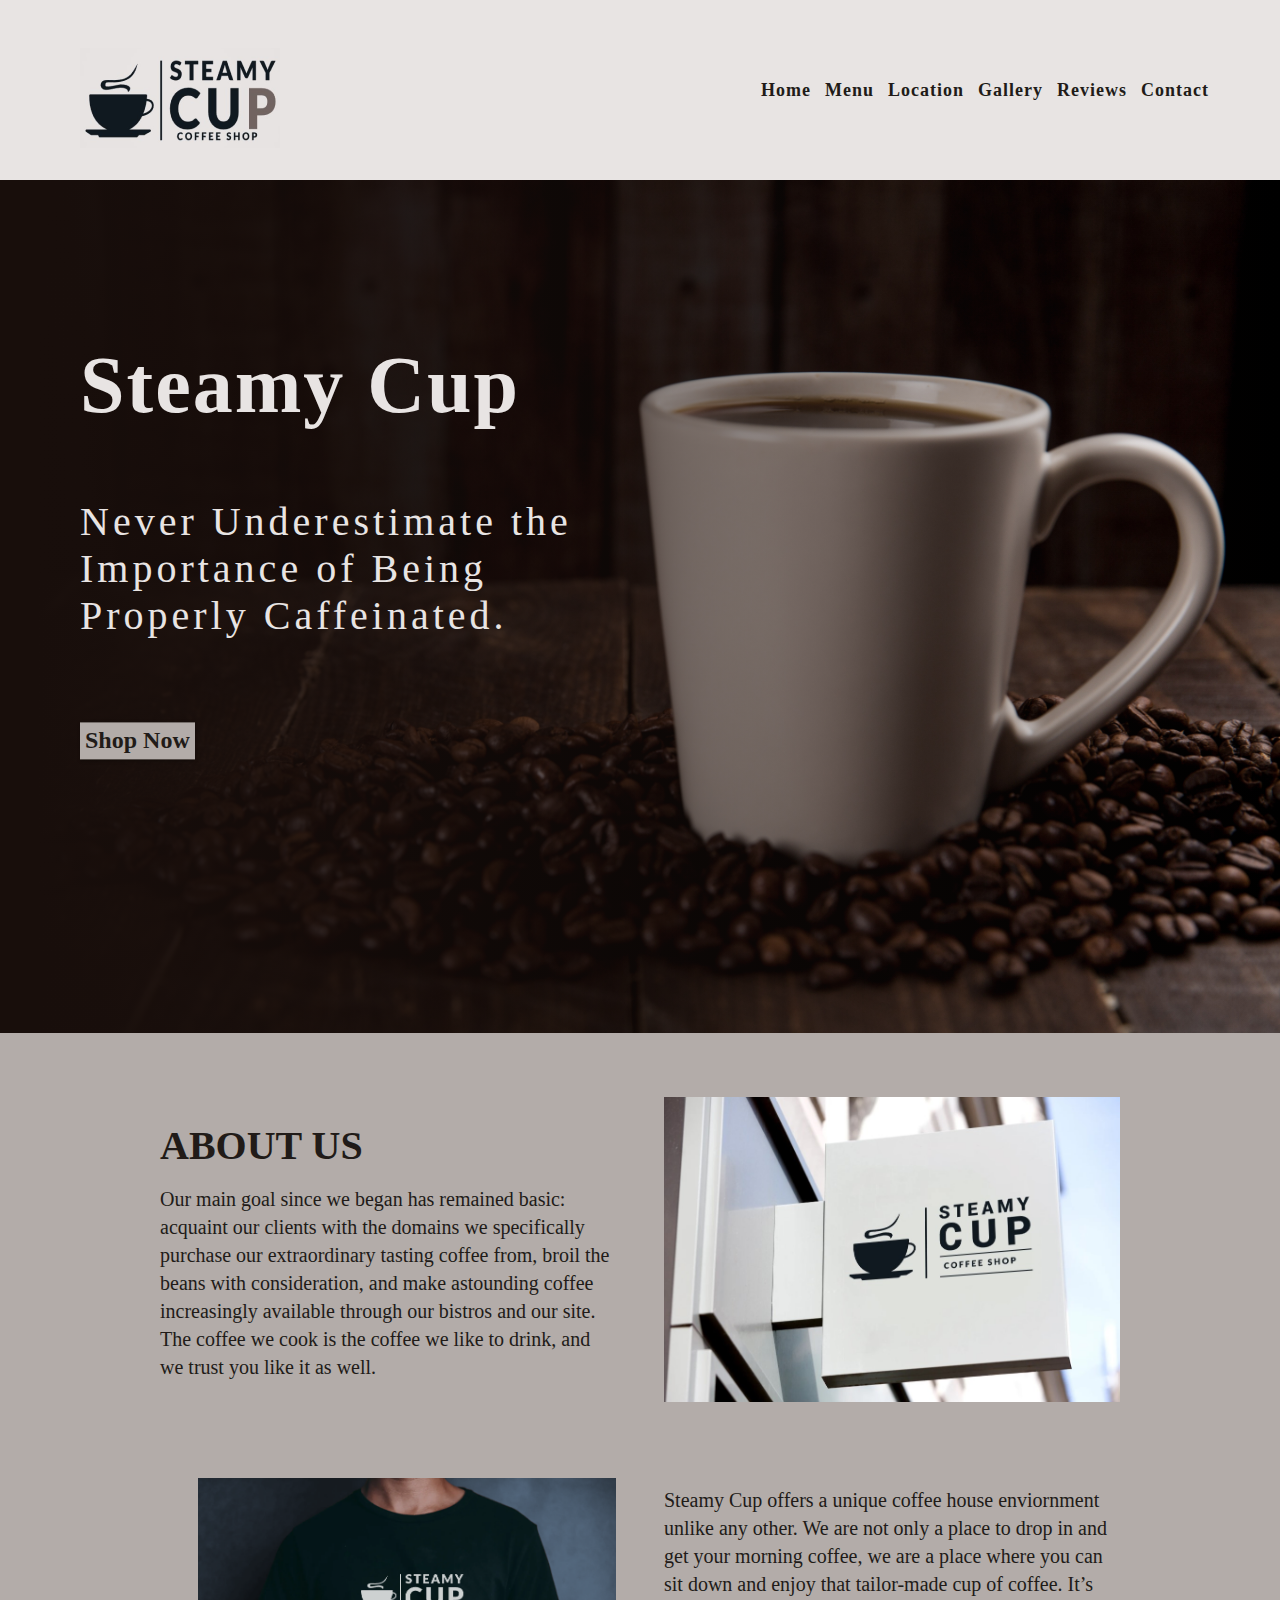
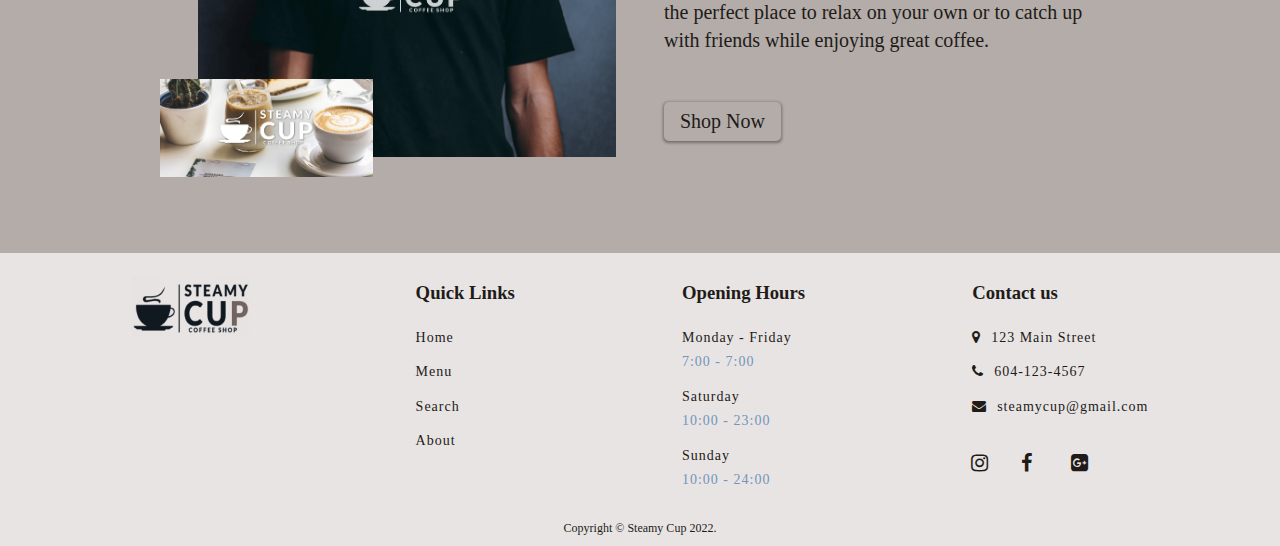
==== index.html @ ce277bb5 "worked on gallery page, added font.css and font folder in assets folder." ====
<!DOCTYPE html>
<html lang="en">

<head>
    <meta charset="UTF-8">
    <meta http-equiv="X-UA-Compatible" content="IE=edge">
    <meta name="viewport" content="width=device-width, initial-scale=1.0">
    <link rel="stylesheet" href="https://cdnjs.cloudflare.com/ajax/libs/font-awesome/4.7.0/css/font-awesome.min.css">
    <link rel="stylesheet" href="./styles/main.css">
    <title>Chantelle Mckenzie Comp 1850 Final Project</title>
</head>

<body>
    <header class="header">
        <div class="header-logo">

            <img class="header-logo__img" src="./assets/logo/logo22.png" alt="logo">
        </div>
        <nav class="header-nav">
            <ul class="header-nav__menu">
                <li class="header-nav__item">
                    <a href="./index.html" class="header-nav__link">Home</a>
                </li>
                <li class="header-nav__item">
                    <a href="./pages/menu-page.html" class="header-nav__link">Menu</a>
                </li>

                <li class="header-nav__item">
                    <a href="#" class="header-nav__link">Location</a>
                </li>
                <li class="header-nav__item">
                    <a href="./pages/gallery-page.html" class="header-nav__link">Gallery</a>
                </li>
                <li class="header-nav__item">
                    <a href="./pages/review-page.html" class="header-nav__link">Reviews</a>
                </li>
                <li class="header-nav__item">
                    <a href="./pages/contact-page.html" class="header-nav__link">Contact</a>
                </li>
            </ul>
            <div class="hamburger">
                <span class="bar"></span>
                <span class="bar"></span>
                <span class="bar"></span>
            </div>
        </nav>
    </header>

    <main>
        <section class="hero">
            <div class="hero-overlay">
                <h1>Steamy Cup</h1>
                <h2>Never Underestimate the Importance of Being Properly Caffeinated.</h2>
                <a href="./pages/menu-page.html" class="hero-overlay__btn">Shop
                    Now </a>
            </div>
            <img src="./assets/images/bg2.jpeg" alt="background-img" class="hero-image">
        </section>

        <section class="about">
            <!-- <h2 class="about-title">About Us</h2> -->
            <article class="container">
                <div class="container-wrapper">
                    <div class="container-content">
                    
                        <h2 class="container-content__title">About Us</h2>
                        <p class="container-content__text">Our main goal since we began has remained basic: acquaint our clients with the domains we
                            specifically purchase our extraordinary tasting coffee from, broil the beans with consideration, and
                            make astounding coffee increasingly available through our bistros and our site. The coffee we cook
                            is the coffee we like to drink, and we trust you like it as well.</p>
                            <!-- <a href="./pages/menu-page.html" class="container-content__btn">Shop
                                Now </a> -->
                    
                </div>
                    <div class="container-content">
                        <div class="container-content--wrapper">
                            <img src="./assets/images/background2.png.jpg" alt="stack1">
                        </div>
                    </div>
                </div>
            </article>

            <article class="container">
                <div class="container-wrapper">
                
                    <div class="container-content">
                        <div class="container-content--wrapper">
                            <div class="image-stack">
                                <div class="image-stack__item image-stack__item-top">
                                    <img src="./assets/images/backgroud-2.jpg" alt="stack1">
                            </div>
                            <div class="image-stack__item image-stack__item-bottom">
                                <img src="./assets/images/about-us.png" alt="stack2">
                            </div>
                            </div>
                        </div>
                    </div>
                    <div class="container-content">
<!--                     
               <a href="./pages/menu-page.html" class="container-content__btn">Shop
                                Now </a> -->
                        <p class="container-content__text container-content__text--bottom">Steamy Cup offers a unique coffee house enviornment unlike any other. We are not only a place to drop
                            in and get your morning coffee, we are a place where you can sit down and enjoy that tailor-made cup
                            of coffee. It’s the perfect place to relax on your own or to catch up with friends while enjoying
                            great coffee. </p>
                            <a href="./pages/menu-page.html" class="container-content__button">Shop
                                Now </a>
                </div>
              
                </div>
            </article>
<!-- 
            <article class="about-box">
                <div class="about-box--wrapper">
            
                    <div class="image-stack">
                        <div class="image-stack__item image-stack__item-top">
                            <img src="./assets/images/backgroud-2.jpg" alt="stack1">
                    </div>
                    <div class="image-stack__item image-stack__item-bottom">
                        <img src="./assets/images/about-us.png" alt="stack2">
                    </div>
                    </div>
           
                </div>
              
                <div class="about-box__content">
              
                    <p class="container-content__text">Steamy Cup offers a unique coffee house enviornment unlike any other. We are not only a place to drop
                        in and get your morning coffee, we are a place where you can sit down and enjoy that tailor-made cup
                        of coffee. It’s the perfect place to relax on your own or to catch up with friends while enjoying
                        great coffee. 
            
                    </p>
                   
                    <a href="./pages/menu-page.html" class="about-box__btn">Shop
                        Now </a>
                </div>
             
      
               
            </article> -->
    
<!-- <div class="image-stack">
    <div class="image-stack__item image-stack__item-top">
        <img src="./assets/images/background2.png.jpg" alt="stack1">
</div>
<div class="image-stack__item image-stack__item-bottom">
    <img src="./assets/images/bg.webp" alt="stack2">
</div>
</div> -->

            <!-- <div class="about-box">
                <h2 class="about-box__title">About Us</h2>
            </div>
            <div class="about-box">
                <p>Steamy Cup offers a unique coffee house enviornment unlike any other. We are not only a place to drop
                    in and get your morning coffee, we are a place where you can sit down and enjoy that tailor-made cup
                    of coffee. It’s the perfect place to relax on your own or to catch up with friends while enjoying
                    great coffee. We offer a delicious variety of coffee made by our professionally trained baristas. We
                    have everything from classic coffee to our house made specialty beverages.
                </p>
                <p>Our main goal since we began has remained basic: acquaint our clients with the domains we
                    specifically purchase our extraordinary tasting coffee from, broil the beans with consideration, and
                    make astounding coffee increasingly available through our bistros and our site. The coffee we cook
                    is the coffee we like to drink, and we trust you like it as well.</p>
            </div> -->
        </section>
    </main>

    <footer class="footer">
        <div class="inner-footer">

            <div class="footer-items">
                <img src="./assets/logo/logo22_sm.png" alt="small-logo" class="footer-items__logo">
            </div>

            <div class="footer-items footer-items__top">
                <h3>Quick Links</h3>
                <ul>

                    <li><a href="./index.html">Home</a></li>


                    <li><a href="./pages/menu-page.html">Menu</a></li>


                    <li> <a href="#">Search</a></li>


                    <li> <a href="#">About</a></li>

                </ul>
            </div>

            <div class="footer-items">
                <h3>Opening Hours</h3>
                <ul>
                    <li>
                        <p>Monday - Friday</p><span>7:00 - 7:00</span>
                    </li>
                    <li>
                        <p>Saturday</p><span>10:00 - 23:00</span>
                    </li>
                    <li>
                        <p>Sunday</p><span>10:00 - 24:00</span>
                    </li>
                </ul>
            </div>

            <div class="footer-items">
                <h3>Contact us</h3>
                <ul>
                    <li><i class="fa fa-map-marker" aria-hidden="true"></i>123 Main Street</li>
                    <li><i class="fa fa-phone" aria-hidden="true"></i>604-123-4567</li>
                    <li><i class="fa fa-envelope" aria-hidden="true"></i>steamycup@gmail.com</li>
                </ul>

                <div class="social-media">
                    <a href="#"><i class="fa fa-instagram"></i></a>
                    <a href="#"><i class="fa fa-facebook"></i></a>
                    <a href="#"><i class="fa fa-google-plus-square"></i></a>
                </div>
            </div>
        </div>

        <div class="footer-bottom">
            <p>
                Copyright &copy; Steamy Cup 2022.</p>
        </div>
    </footer>

    <script src="./scripts/main.js"></script>
</body>

</html>
---- styles/main.css ----
@import url("fonts.css");

:root {
  --font: "expressoDolce-webfont";
    --background-header: rgb(232,228,227);
    --background-menu: #b3aca9;
    --text-dark: #211b18;
    --text-brown: #604c40;
    --link-color: #b3aca9;
    --dark-brown: #5c4839;
    --med-brown: #987864;
    --light-brown: #a48875;
    --beige-color: #c1aea7;
    --grey-color: #9f9292;
    --dark-grey: #766c6c;
    --span-color: #7394bc;
    --overlay-color: rgb(24,14,11);

    --h1-font-mobile: 1rem;
    --h1-font-tablet: 2.5rem;
    --h1-font-desktop: 2.5rem;
    --h2-font-size: 1.5rem;
}    



* {
  box-sizing: border-box;
  padding: 0;
  margin: 0 auto; 
}

body {
  font-family: var(--font);
}

img {
  max-width: 100%;
  height: auto;
}

a {
  color:#211b18;
  text-decoration: none;
}

a:hover {
  color:#e6e2dd;
}

/* Header */
.header {
  background-color: var(--background-header);
  display: flex;
  flex-direction: column;
  align-items: center;
  padding: .3125rem;
  box-shadow: 0 1px 3px rgba(0, 0, 0, 0.1), 0 2px 2px rgba(0, 0, 0, 0.06),
  0 0 2px rgba(0, 0, 0, 0.07);
}

.header-logo {
  padding: 2rem 2rem 0 2rem;
  display: flex;
  align-items: center;
}

.header-logo__img {
  max-width: 100%;
  height: auto;
}

/* .header-bar__logo {
    display: flex;
    align-items: center;
    padding: 1rem 3rem 0;
} */

.header-nav {
  display: flex;
  justify-content: space-between;
  align-items: center;
  padding-bottom: 1rem;
  height: 8vh;
    /* padding: 1rem 1.5rem; */
}

.header-nav__menu {
  display: flex;
  justify-content: space-between;
  align-items: center;
  list-style: none;
}

.hamburger {
  display: none;
}

.bar {
  display: block;
  width: 25px;
  height: 3px;
  margin: 5px auto;
  -webkit-transition: all 0.3s ease-in-out;
  transition: all 0.3s ease-in-out;
  background-color: var(--text-dark);
}

.header-nav__item {
  margin: 1rem;
}

.header-nav__link{
  font-size: 1rem;
  font-weight: 600;
}

.header-nav__link:hover{
  color: var(--link-color);
}

 /* Header media queries */
 @media (max-width: 668px) {
    .header-nav__menu {
    position: fixed;
    left: -100%;
    top: 5rem;
    flex-direction: column;
    background-color: var(--background-menu);
    width: 100%;
    padding-top: 20px;
    padding-bottom: 20px;
    text-align: center;
    transition: 0.3s;
    }
    .header-nav__menu {
    flex-direction: column;
    z-index: 1;
    }
    .header-nav__menu.active {
    left: 0;
    top: 9rem;
    }
    .header-nav__item {
    margin: 1rem 0;
    }
    .header-nav__item:nth-child(1) {
    margin-top: 2rem;
    }
    .hamburger {
    display: block;
    cursor: pointer;
    z-index: 1;
    padding-top: 2rem;
    }
    .hamburger.active .bar:nth-child(2) {
    opacity: 0;
    }
    .hamburger.active .bar:nth-child(1) {
      -webkit-transform: translateY(8px) rotate(45deg);
      transform: translateY(8px) rotate(45deg);
    }
    .hamburger.active .bar:nth-child(3) {
      -webkit-transform: translateY(-8px) rotate(-45deg);
      transform: translateY(-8px) rotate(-45deg);
    }
}
 @media (min-width: 768px) {
    .header {
    padding: 1rem;
    }
    .header-logo {
    padding: 1rem 1rem 0;
    }
    .header-nav {
    padding: 1rem 0 1rem 0;
    height: auto;
    }
    .header-nav__item {
    padding: 0;
    }  
    .header-nav__menu {
    flex-direction: row;
    }
    .header-nav__link:hover {
    border-bottom: 2px solid var(--link-color);
    }
}

@media (min-width: 1024px) {
    .header {
    flex-direction: row;
    padding: 2rem 5%;
    }  
    .header-logo {
    margin-left: 0;
    }
    .header-nav {
    margin-right: 0;
    }
    .header-nav__item {
    margin: 0;
    padding: .4375rem;
    }
    .header-nav__link{
    font-size: 1.125rem;
    }
}

@media (min-width: 1440px) {
    .header {
    padding: 1rem 3%;
    }
    .header-logo {
    margin-left: 1rem;
    }
    .header-nav {
    margin-right: 1rem;
    }
    .header-nav__item {
    margin: 7px;
    /* font-size: 1.125rem; */
    }
    .header-nav__link{
      font-size: 1.17rem;
    }
}
/* hero section index.html */
.hero {
    position: relative;   
}

.hero::before {
  content: "";
  position: absolute;
  inset: 0;
  background: linear-gradient(to right, var(--overlay-color) 3%, transparent) left center/100% no-repeat;
}

.hero-overlay {
  position: absolute;
  z-index: 0;
  width: 100%;
}

.hero-overlay h1 {
  font-size: var(--h1-font-mobile);
  transform: translateY(10vw);
  color: var(--background-header);
  letter-spacing: .125rem;
  font-weight: 700;
  width: 50%;
  margin-left: 1rem;
}

.hero-overlay h2 {
  font-size: .75rem;
  text-align: left;
  transform: translateY(14vw);
  color: var(--background-header);
  letter-spacing: .25rem;
  font-weight: 500;
  width: 50%;
  margin-left: 1rem;
}

.hero-overlay__btn {
  display: inline-block;
  transform: translateY(15vw);
  margin-left: .75rem;
  font-size: .75rem;
  font-weight: 700;
  padding: 0.3125rem 0.625rem;
  color: var(--text-dark);
  background-color: var(--background-menu);
  /* border-radius: .3125rem; */
  box-shadow: 0px 1px 3px 0.15px rgba(0, 0, 0, 0.35);
  margin: .5rem 0 0 .9375rem;
}
.hero-overlay__btn:hover {
	cursor: pointer;
	background-color: var(--background-header);
  color: var(--text-dark);
  font-weight: bolder;
	transition: background-color 1s ease-in-out 0s;
	transition: color 400ms ease-in-out 0s;
}
.hero-image { 
  display: block;
  overflow: visible;
  z-index: -1;
  margin-left: auto;
  margin-right: auto;
  width: 100%;
}
/* hero media-queries */
@media (min-width: 768px) {
  .hero-overlay h1 {
  font-size: var(--h1-font-tablet);
  padding: 1rem 0 0 2rem;
  }
  .hero-overlay h2 {
  font-size: var(--h2-font-size);
  padding: 1rem 0 0 2rem;
  /* width: 60%; */
  }
  .hero-overlay__btn {
  transform: translateY(19vw);
  font-size: 1rem;
  margin-left: 3rem;
  }
}
@media (min-width: 1024px) {
  .hero-overlay h1 {
  font-size: 3rem;
  padding-left: 3.1875rem;
  }
  .hero-overlay h2 {
  font-size: var(--h2-font-size);
  padding-left: 3.1875rem;
  /* width: 60%; */
  }
  .hero-overlay__btn {
  font-size: 1.25rem;
  padding: .25rem;
  margin: 2rem 0 0 4rem;

  }
}
@media (min-width: 1280px) {
  .hero-overlay {
  padding-top: 2rem;
  }
  .hero-overlay h1 {
  font-size: 5rem;
  padding: 0 0 0 4rem;
  }
  .hero-overlay h2 {
  font-size: 2.5rem;
  padding: 1rem 0 4rem 4rem;
  width: 45%;
  }
  .hero-overlay__btn {
    transform: translateY(13vw);
  font-size: 1.5rem;
  padding: .3125rem;
  margin-left: 5rem;
  }
}
/* about section (index.html page) */
.image-stack {
  display: grid;
  grid-template-columns: repeat(12, 1fr);
  position: relative;
}
.image-stack__item-top {
  grid-column: 1/ span 8;
  grid-row: 1;
  padding-top: 20%;
  z-index: 1;
}

.image-stack__item-bottom {
  grid-column: 4/-1;
  grid-row: 1;
 
}

.image-stack::after {
  content: "";
  display: table;
  clear: both;
}

.image-stack__item-top {
  /* float: left; */
  width: 66%;
  margin-right: 25%;
  padding-top: 62%;
  position: relative;
  z-index: 1;
}
.about {
  background-color: var(--background-menu);
  padding: 1rem;
}

.about-title {
  text-align: center;
}
.about-box {
  display: flex;
  align-items: center;
  flex-wrap: wrap;
  padding: 1rem;
}

.about-box--wrapper {
  /* flex: 1 1 45rem; */
  width: 100%;
}

.about-box__content {
  /* flex: 1 1 45rem; */
  /* padding: 1rem 0; */
  width: 100%;
}

.about-box__content p {
  font-size: .875rem;
  color: var(--text-color);
  padding: 1rem 0;
  line-height: 1.8;
  text-align: justify;
}

.about-box__btn:hover {
	cursor: pointer;
	background-color: var(--background-header);
  color: var(--text-dark);
  font-weight: bolder;
	transition: background-color 1s ease-in-out 0s;
	transition: color 400ms ease-in-out 0s;
}

@media (min-width: 768px) {
  .about {
  padding: 2rem 5%;
  }
  .about-box {
    flex-direction: column;
    padding: 1rem 0;
  /* flex-wrap: nowrap; */

  /* align-items: flex-start; */
  }
  .about-box--wrapper {
  /* flex: 1 1 50%; */
  margin: 1rem 0;
  /* padding-top: 2.5rem; */
  }

  .about-box__content p {
  font-size: 1rem;
  text-align: justify;
  padding: 1rem;
  }
  .about-box__btn {
  /* margin-top: 2rem; */
  padding: .5rem 1rem;
  font-size: 1rem;
  margin-left: .75rem;
  }
  /* .image-stack {
  bottom: 1.5rem;
  } */

  .image-stack {
    grid-template-columns: repeat(9, 1fr);
  }
  .image-stack__item-top {
    /* width: 66%;
    margin-right: 25%;
    padding-top: 54%; */

    width: 70%;
    margin-right: 35%;
    padding-top: 55%;
  }

  .image-stack__item-bottom {
    grid-column: 2/-1;
    grid-row: 1;
  }
}
@media(min-width: 1280px) {
  .about {
  padding: 2rem 10%;
  }
  .about-box {
    flex-direction: row;
  flex-wrap: nowrap;
  padding: 2rem 0;
  /* align-items: flex-start; */
  }
  .about-box--wrapper {
  flex: 1 1 50rem;
  padding-top: 2.5rem;
  margin-right: 2rem;
  }
  .about-box__content {
  flex: 1 1 50rem;
  padding-left: 1rem;
  }
  .about-box__content p {
  font-size: 1.25rem;
  }
  .about-box__btn {
  margin-top: 2rem;
  padding: .5rem 1rem;
  font-size: 1.25rem;
  }
  .image-stack {
    grid-template-columns: repeat(12, 1fr);
  }
  .image-stack__item-top {
    width: 70%;
    margin-right: 32%;
    padding-top: 66%;
  }
}

/* @media (min-width: 1440px) {
  .about {
  padding: 2rem 15%;
  }
  .about-box {
  flex-wrap: nowrap;
  align-items: flex-start;
  }
  .about-box--wrapper {
    padding-top: 2.5rem;
    width: 80%;
    display: flex;
    flex-direction: column;
  }
  .image-stack {
    bottom: 0;
  }
  .image-stack__item-top {
    margin-right: -48%;
    padding-top: 76%;
  }
  .about-box__content {
    margin-top: 1rem;
  }
  .about-box__content p {
  font-size: 1.5rem;
  line-height: 1.4;
  }
  .about-box__btn {
  margin-top: 2rem;
  padding: .5rem 1rem;
  font-size: 1.5rem;
  }
  .image-stack__item-bottom {
    grid-column: 1/-3;
  }
} */

.container {
  width: 100%;
  padding: 1rem;
}

.container-content {
    width: 100%;
  padding: 1rem;
 


}

.container-content__title {
  text-align: left;
  width: 100%;
  font-size: 1.5625rem;
  color: var(--text-dark);
  font-weight: bold;
  text-transform: uppercase;
}

.container-content__text {
  font-size: .875rem;
  font-weight: 400;
  line-height: 1.5;
  width: 100%;
  color: var(--text-dark);
  margin: 0px;
  padding-top: 10px;
}

.container-content__button {
  display: inline-block;
  cursor: pointer;
  font-size: .875rem;
  padding: .5rem 1rem;
  color: var(--text-dark);
  background-color: var(--background-menu);
  border-radius: .3125rem;
  box-shadow: 0px 1px 3px 0.15px rgba(0, 0, 0, 0.35);
  margin: 1rem 0;
}

/* .container-content__btn {
  width: 100%;
    float: left;
    font-size: 14px;
    background-color: #252525;
    color: #ffffff;
    text-align: center;
    padding: 8px;
    margin: 1rem 0 2rem 0;
    box-shadow: 0px 45px 70px rgb(0 0 0 / 24%);
} */

@media (min-width: 768px) {
  .container-wrapper {
    display: grid;
    grid-template-columns: repeat(2, 1fr);
    align-items: center;
    grid-gap: 1rem;
  }
  .container-content__title {
    font-size: 1.5rem;
  }
  .container-content__text {
    font-size: 1rem;
    padding: 0;
    margin-top: 1rem;
  }
  .container-content__button {
    font-size: 1rem;
  }
}

@media (min-width: 1280px) {
  .container-content__title {
    font-size: 2.5rem;
  }
  .container-content__text {
    font-size: 1.25rem;
    line-height: 1.4;
  }
  .container-content__button {
    font-size: 1.25rem;
    margin: 3rem 0;
  }

}

/* contact-form contact-page.html */
.contact {
  margin: 0 auto;
  background-color: var(--background-menu);
}

.contact-title {
  padding: 1rem 0 0;
  font-size: 1rem;
  text-align: center;
}

.contact-box {
  width: 100%;
  padding: 1rem;
  display: flex;
  flex-direction: column;
  align-items: center;
  /* margin: 1rem 0; */
}

.contact-form {
  /* background: #F9F9F9; */
  padding: 0 1rem;
  /* box-shadow: 0 0 20px 0 rgba(0, 0, 0, 0.2), 0 5px 5px 0 rgba(0, 0, 0, 0.24); */
}

.contact-form__social {
  display: flex;
  flex-direction: row;
  justify-content: space-between;
  align-items: center;
  padding: 1rem;
}

.contact-social__link {
  color: var(--text-dark);
  font-size: 1.5rem;
  padding: 1rem;
}

.contact-form__label {
  height: 100px;
  max-width: 100%;
  resize: none;
}

.contact-form__input {
  width: 100%;
  border: 1px solid #ccc;
  background: var(--bg-light);
  margin: 0 0 5px;
  padding: 10px;
  font-size: .875rem;
}

.contact-form__input:focus {
  outline: 0;
  border: 1px solid #aaa;
}

.contact-form__input:hover {
  -webkit-transition: border-color 0.3s ease-in-out;
  -moz-transition: border-color 0.3s ease-in-out;
  transition: border-color 0.3s ease-in-out;
  border: 1px solid #aaa;
}

.contact-form__button {
  cursor: pointer;
  width: 100%;
  border: none;
  background: var(--background-menu);
  color: var(--text-dark);
  text-transform: uppercase;
  margin: 0 0 5px;
  padding: 10px;
  font-size: 15px;
}

.contact-form__button:hover {
  background: var(--link-color);
  color: var(--bg-light);
  -webkit-transition: background 0.3s ease-in-out;
  -moz-transition: background 0.3s ease-in-out;
  transition: background-color 0.3s ease-in-out;
}

.contact-form__button:active {
  box-shadow: inset 0 1px 3px rgba(0, 0, 0, 0.5);
}

.contact-wrapper {
  padding: 1rem;
  /* box-shadow: 0 0 20px 0 rgba(0, 0, 0, 0.2), 0 5px 5px 0 rgba(0, 0, 0, 0.24); */
  margin-bottom: 1rem;
}


/* contact-page media queries */
@media (min-width: 768px) {
  .contact-title {
    font-size: 1.5rem;
    padding: 3rem 0 0;
    }
  .contact-box {
    display: flex;
    flex-direction: column;
    padding: 1rem 10%;
    }
    .contact-form {
    padding: 0 10%;
    }
    .contact-form__social {
    width: 60%;
    }
    .contact-form__input {
    font-size: .9375rem;
    }
    .contact-form__button{
    margin-top: 1.75rem;
    }
    .contact-wrapper {
    margin: 1rem 0;
    padding: 1rem 10%;
    }
}

@media (min-width: 1280px) {
  /* .contact-box {
  flex-direction: row;
  } */
  .contact-form {
    max-width: 70%;
  }
  .contact-wrapper {
    max-width: 50%;
  /* display: flex;
  margin-bottom: 0;
  margin-right: 1rem; */
  }
}

/* review-page.html */
.review {
  background-color: var(--background-menu);
}

.review-title {
  font-size: 1rem;
  text-align: center;
  padding: 1rem 0 0;
}

.review-container {
  display: flex;
  width:100%;
}

.review-container--wrapper {
  box-shadow: 2px 2px 30px rgba(0,0,0,0.1);
  background-color: var(--background-header);
  padding: 20px;
  margin: 1rem;
  cursor: pointer;
  width: 100%;
}

.review-container__top {
  margin: 0;
  margin-bottom: 0.625rem;
}

.review-container__text {
  margin: 0;
  margin-bottom: .625rem;
  font-size: .9375rem;
}

.review-container__name {
  margin: 0;
  font-size: .9375rem;
}

/* review-page media queries */
@media (min-width: 768px) {
  .review {
    padding: 2rem;
  }
  .review-title {
    font-size: 1.5rem;
    padding: 1rem 0;
  }
  .review-container {
  justify-content: center;
  }
  .review-container--wrapper {
    padding: 1rem;
    width: 75%;
  }
  .review-container__text {
    font-size: 1rem;
  }
}
@media (min-width: 1280px) { 
  .review {
    width: 100%;
  }
  .review-container {
    justify-content: center;
  }
  .review-container--wrapper {
    width: 55%;
    padding: 2rem;
    display: flex;
    flex-direction: column;
  }
  .review-container__text {
    font-size: 1.125rem;
  }
  .review-container__name {
    font-size: 1.125rem;
  }

}

@media (min-width: 1440px) {
}
/* menu-page */
.menu{
  margin: 0 auto;
  background-color: var(--background-menu);
}

.menu-title {
  font-size: 1rem;
  font-weight: 600;
  text-align: center;
  color: var(--text-dark);
  padding-top: 2rem;
}

.menu-cards {
  display: flex;
  flex-wrap: wrap;
  list-style: none;
  margin: 0;
  padding: 0;
}

.menu-cards__item {
  display: flex;
  padding: 1rem;
}

.menu-card--wrapper {
  background-color: var(--background-header);
  border-radius: 0.25rem;
  box-shadow: 0 20px 40px -14px #000(0, 0, 0, 0.25);
  display: flex;
  flex-direction: column;
  overflow: hidden;
}

.menu-card__content {
  padding: 1rem;
}

.menu-card__title {
  color: #000;
  font-size: 1.1rem;
  font-weight: 700;
  letter-spacing: 1px;
  text-transform: capitalize;
  margin: 0px;
}

.menu-card__text {
  color: #000;
  font-size: 0.875rem;
  line-height: 1.5;
  margin-bottom: 1.25rem;    
  font-weight: 400;
}

.menu-card__btn {
  color: var(--text-color);
  padding: 0.8rem;
  font-size: 14px;
  text-transform: uppercase;
  border-radius: 4px;
  font-weight: 400;
  display: block;
  width: 100%;
  cursor: pointer;
  border: 1px solid #000;
  background: transparent;
}

.menu-card__btn:hover {
  background-color: var(--link-color);
  color: white;
}

@media (min-width: 768px) {
  .menu-title {
  font-size: 1.5rem;
  padding-top: 3rem;
  }
  .menu-cards__item {
  width: 50%;
  padding-top: 2rem;
  }
  .menu-card__title {
  font-size: 1.25rem;
  }
  .menu-card__text {
  font-size: 1rem;
  }
}

@media (min-width: 1280px) {
  .menu-title {
  font-size: 2rem;
  }
  .menu-cards {
  padding: 2rem 8%;
  }
  .menu-cards__item {
  width: 33.3333%;
  }
  .menu-card__title {
  font-size: 1.5rem;
  }
}

/* gallery-page */
.gallery {
  margin: 0 auto;
  background-color: var(--background-menu);
}

.gallery-title--wrapper {
  display: flex;
  flex-direction: column;
  align-items: center;
}

.gallery-title {
  font-size: 1rem;
  font-weight: 600;
  margin-top: 2rem;
}

.gallery-wrapper {
  display: flex;
  flex-direction: column;
  align-items: center;
  padding: 1rem;
}

.gallery-img--wrapper {
  padding-top: 1rem;
}

/* gallery-page media queries */
@media (min-width: 768px) {
  .gallery-title {
    font-size: 1.5rem;
    margin-top: 3rem;
  }
  .gallery-wrapper {
    display: grid;
    grid-template-columns: repeat(2, 1fr);
    grid-gap: 1rem;
    padding: 2rem;
  }
  .gallery-img--wrapper {
    padding: 0;
  }
}

@media (min-width: 1280px) {
  .gallery-title {
    margin: 0;
    padding-top: 3rem;
    font-size: 2rem;
  }
  .gallery-wrapper {
    grid-template-columns: repeat(4, 1fr);
    /* grid-gap: 4rem; */
    padding: 3rem 6rem;
  }

}

/* footer */
.footer {
	width: 100%;
	background: var(--background-header);
	display: flex;
  flex-direction: column;
}

.inner-footer {
	width: 95%;
	margin: auto;
	padding: 1rem 1rem 0;
}

.footer-items {
	padding: .5rem 1rem;
	color: var(--text-color);
  line-height: 1.75;
}

.footer-items h3 {
	color: var(--text-dark);
}

.footer-items span {
  color: var(--span-color);
}

ul {
	list-style: none;
	color: var(--text-dark);
	font-size: .875rem;
	letter-spacing: 1px;	
}

ul a {
	text-decoration: none;
	outline: none;
	color: var(--text-dark);
	transition: 0.3s;
}

ul a:hover {
	color: var(--link-color);
}

ul li {
  margin-block-end: .625rem;
}

li i {
	margin-right: .625rem;
}

.social-media {
	width: 100%;
	color: var(--text-dark);
	font-size: 20px;
  margin-left: -0.9375rem;
}

.social-media a {
	text-decoration: none;
}

.social-media i {
	height: 25px;
	width: 25px;
	margin: 20px 10px;
	padding: 4px;
	color: var(--text-dark);
	transition: 0.5s;
}

.social-media i:hover {
	transform: scale(1.5);
}

.footer-bottom {
  display: flex;
  flex-direction: column;
	padding: 0 .625rem;
	color: var(--text-dark);
	font-size: 12px;
}

.footer-bottom p {
  padding: .625rem;
}

/* footer media queries */
@media (min-width: 768px) {
    .footer {
    flex-direction: row;
    flex-wrap: wrap;
    }
    .inner-footer {
    display: flex;
    }
    .footer-items h3 {
    margin-block-end: 1rem;
    }
}
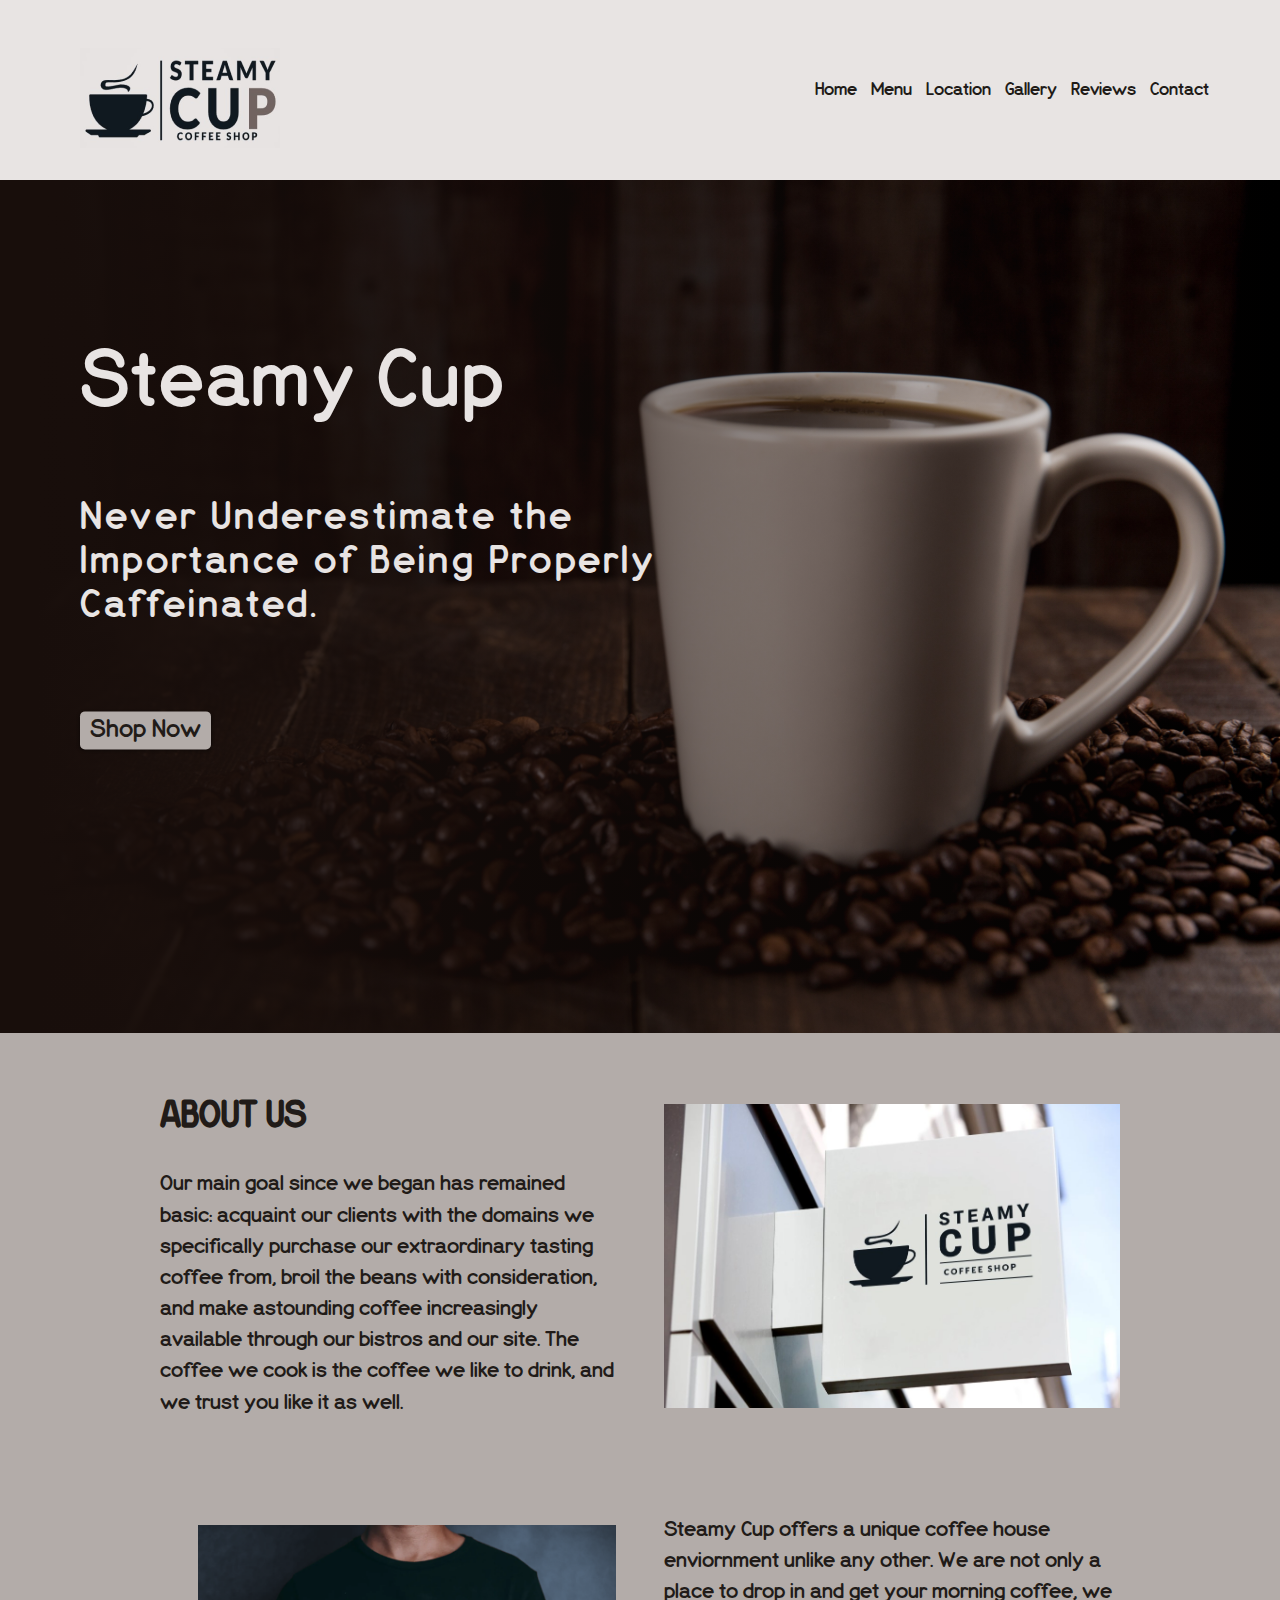
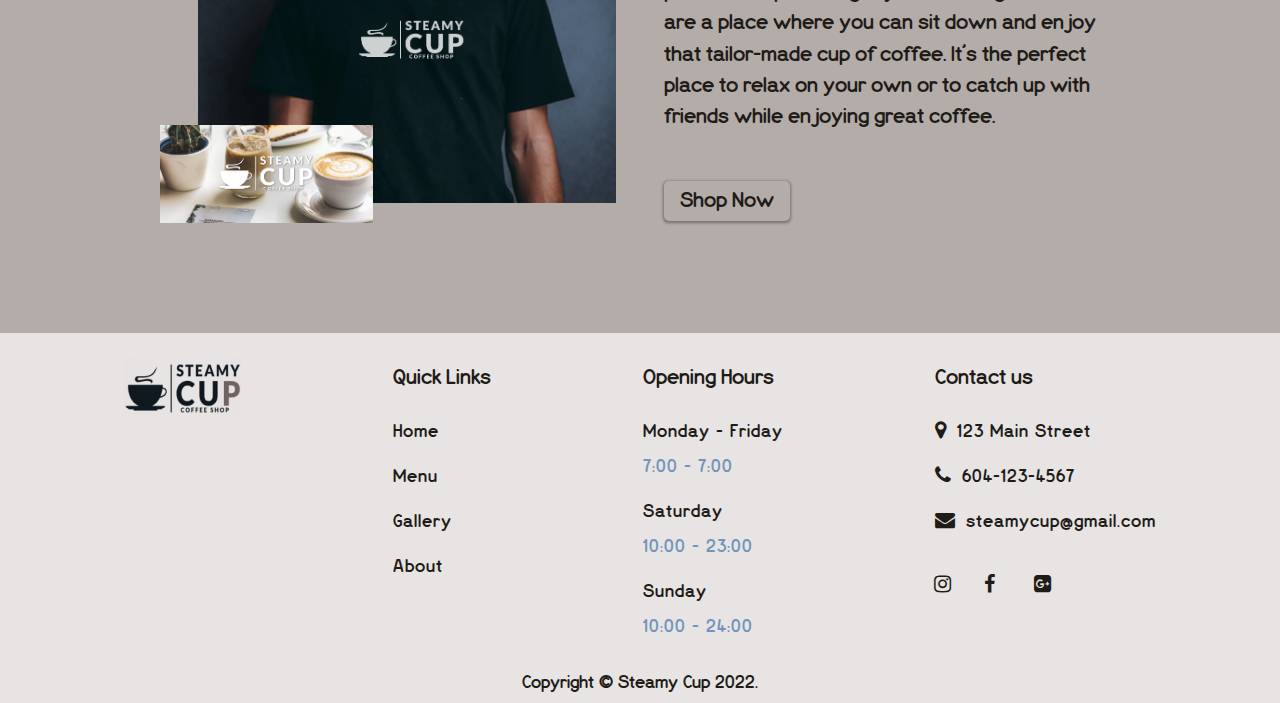
==== commit 873a6ce8: "updated font-face, updated index.html fonts across all breakpoints, footer across all breakpoints on" ====
--- a/index.html
+++ b/index.html
@@ -58,113 +58,51 @@
         </section>
 
         <section class="about">
-            <!-- <h2 class="about-title">About Us</h2> -->
-            <article class="container">
-                <div class="container-wrapper">
-                    <div class="container-content">
-                    
-                        <h2 class="container-content__title">About Us</h2>
-                        <p class="container-content__text">Our main goal since we began has remained basic: acquaint our clients with the domains we
-                            specifically purchase our extraordinary tasting coffee from, broil the beans with consideration, and
-                            make astounding coffee increasingly available through our bistros and our site. The coffee we cook
+            <article class="about-container">
+                <div class="about-container--wrapper">
+                    <div class="about-container__content">
+
+                        <h2 class="about-container__title">About Us</h2>
+                        <p class="about-container__text">Our main goal since we began has remained basic: acquaint our
+                            clients with the domains we
+                            specifically purchase our extraordinary tasting coffee from, broil the beans with
+                            consideration, and
+                            make astounding coffee increasingly available through our bistros and our site. The coffee
+                            we cook
                             is the coffee we like to drink, and we trust you like it as well.</p>
-                            <!-- <a href="./pages/menu-page.html" class="container-content__btn">Shop
-                                Now </a> -->
-                    
-                </div>
-                    <div class="container-content">
-                        <div class="container-content--wrapper">
-                            <img src="./assets/images/background2.png.jpg" alt="stack1">
-                        </div>
+                    </div>
+                    <div class="about-container__content">
+                        <img src="./assets/images/background2.png.jpg" alt="steamy-cup-logo">
                     </div>
                 </div>
             </article>
 
-            <article class="container">
-                <div class="container-wrapper">
-                
-                    <div class="container-content">
-                        <div class="container-content--wrapper">
-                            <div class="image-stack">
-                                <div class="image-stack__item image-stack__item-top">
-                                    <img src="./assets/images/backgroud-2.jpg" alt="stack1">
+            <article class="about-container">
+                <div class="about-container--wrapper">
+
+                    <div class="about-container__content">
+                        <div class="about-container__image--wrapper">
+                            <div class="about-container__item about-container__item--top">
+                                <img src="./assets/images/backgroud-2.jpg" alt="steamy-cup-logo">
                             </div>
-                            <div class="image-stack__item image-stack__item-bottom">
-                                <img src="./assets/images/about-us.png" alt="stack2">
-                            </div>
+                            <div class="about-container__item about-container__item--bottom">
+                                <img src="./assets/images/about-us.png" alt="steamy-cup-tshirt-logo">
                             </div>
                         </div>
                     </div>
-                    <div class="container-content">
-<!--                     
-               <a href="./pages/menu-page.html" class="container-content__btn">Shop
-                                Now </a> -->
-                        <p class="container-content__text container-content__text--bottom">Steamy Cup offers a unique coffee house enviornment unlike any other. We are not only a place to drop
-                            in and get your morning coffee, we are a place where you can sit down and enjoy that tailor-made cup
-                            of coffee. It’s the perfect place to relax on your own or to catch up with friends while enjoying
+                    <div class="about-container__content">
+                        <p class="about-container__text">Steamy Cup offers a unique coffee house enviornment unlike any
+                            other. We are not only a place to drop
+                            in and get your morning coffee, we are a place where you can sit down and enjoy that
+                            tailor-made cup
+                            of coffee. It’s the perfect place to relax on your own or to catch up with friends while
+                            enjoying
                             great coffee. </p>
-                            <a href="./pages/menu-page.html" class="container-content__button">Shop
-                                Now </a>
-                </div>
-              
+                        <a href="./pages/menu-page.html" class="about-container__button">Shop
+                            Now </a>
+                    </div>
                 </div>
             </article>
-<!-- 
-            <article class="about-box">
-                <div class="about-box--wrapper">
-            
-                    <div class="image-stack">
-                        <div class="image-stack__item image-stack__item-top">
-                            <img src="./assets/images/backgroud-2.jpg" alt="stack1">
-                    </div>
-                    <div class="image-stack__item image-stack__item-bottom">
-                        <img src="./assets/images/about-us.png" alt="stack2">
-                    </div>
-                    </div>
-           
-                </div>
-              
-                <div class="about-box__content">
-              
-                    <p class="container-content__text">Steamy Cup offers a unique coffee house enviornment unlike any other. We are not only a place to drop
-                        in and get your morning coffee, we are a place where you can sit down and enjoy that tailor-made cup
-                        of coffee. It’s the perfect place to relax on your own or to catch up with friends while enjoying
-                        great coffee. 
-            
-                    </p>
-                   
-                    <a href="./pages/menu-page.html" class="about-box__btn">Shop
-                        Now </a>
-                </div>
-             
-      
-               
-            </article> -->
-    
-<!-- <div class="image-stack">
-    <div class="image-stack__item image-stack__item-top">
-        <img src="./assets/images/background2.png.jpg" alt="stack1">
-</div>
-<div class="image-stack__item image-stack__item-bottom">
-    <img src="./assets/images/bg.webp" alt="stack2">
-</div>
-</div> -->
-
-            <!-- <div class="about-box">
-                <h2 class="about-box__title">About Us</h2>
-            </div>
-            <div class="about-box">
-                <p>Steamy Cup offers a unique coffee house enviornment unlike any other. We are not only a place to drop
-                    in and get your morning coffee, we are a place where you can sit down and enjoy that tailor-made cup
-                    of coffee. It’s the perfect place to relax on your own or to catch up with friends while enjoying
-                    great coffee. We offer a delicious variety of coffee made by our professionally trained baristas. We
-                    have everything from classic coffee to our house made specialty beverages.
-                </p>
-                <p>Our main goal since we began has remained basic: acquaint our clients with the domains we
-                    specifically purchase our extraordinary tasting coffee from, broil the beans with consideration, and
-                    make astounding coffee increasingly available through our bistros and our site. The coffee we cook
-                    is the coffee we like to drink, and we trust you like it as well.</p>
-            </div> -->
         </section>
     </main>
 
@@ -176,44 +114,44 @@
             </div>
 
             <div class="footer-items footer-items__top">
-                <h3>Quick Links</h3>
-                <ul>
+                <h3 class="footer-items__title">Quick Links</h3>
+                <ul class="footer-items__content">
 
-                    <li><a href="./index.html">Home</a></li>
+                    <li class="footer-items__list"><a href="./index.html">Home</a></li>
 
 
-                    <li><a href="./pages/menu-page.html">Menu</a></li>
+                    <li class="footer-items__list"><a href="./pages/menu-page.html">Menu</a></li>
 
 
-                    <li> <a href="#">Search</a></li>
+                    <li class="footer-items__list" > <a href="./pages/gallery-page.html">Gallery</a></li>
 
 
-                    <li> <a href="#">About</a></li>
+                    <li class="footer-items__list"> <a href="./index.html">About</a></li>
 
                 </ul>
             </div>
 
             <div class="footer-items">
-                <h3>Opening Hours</h3>
-                <ul>
-                    <li>
-                        <p>Monday - Friday</p><span>7:00 - 7:00</span>
+                <h3 class="footer-items__title">Opening Hours</h3>
+                <ul class="footer-items__content">
+                    <li class="footer-items__list">
+                        <p class="footer-items__text">Monday - Friday</p><span>7:00 - 7:00</span>
                     </li>
-                    <li>
-                        <p>Saturday</p><span>10:00 - 23:00</span>
+                    <li class="footer-items__list">
+                        <p class="footer-items__text">Saturday</p><span>10:00 - 23:00</span>
                     </li>
-                    <li>
-                        <p>Sunday</p><span>10:00 - 24:00</span>
+                    <li class="footer-items__list">
+                        <p class="footer-items__text">Sunday</p><span>10:00 - 24:00</span>
                     </li>
                 </ul>
             </div>
 
             <div class="footer-items">
-                <h3>Contact us</h3>
-                <ul>
-                    <li><i class="fa fa-map-marker" aria-hidden="true"></i>123 Main Street</li>
-                    <li><i class="fa fa-phone" aria-hidden="true"></i>604-123-4567</li>
-                    <li><i class="fa fa-envelope" aria-hidden="true"></i>steamycup@gmail.com</li>
+                <h3 class="footer-items__title">Contact us</h3>
+                <ul class="footer-items__content">
+                    <li class="footer-items__list"><i class="fa fa-map-marker" aria-hidden="true"></i>123 Main Street</li>
+                    <li class="footer-items__list"><i class="fa fa-phone" aria-hidden="true"></i>604-123-4567</li>
+                    <li class="footer-items__list"><i class="fa fa-envelope" aria-hidden="true"></i>steamycup@gmail.com</li>
                 </ul>
 
                 <div class="social-media">
--- a/styles/main.css
+++ b/styles/main.css
@@ -15,11 +15,6 @@
     --dark-grey: #766c6c;
     --span-color: #7394bc;
     --overlay-color: rgb(24,14,11);
-
-    --h1-font-mobile: 1rem;
-    --h1-font-tablet: 2.5rem;
-    --h1-font-desktop: 2.5rem;
-    --h2-font-size: 1.5rem;
 }    
 
 
@@ -112,7 +107,7 @@
 
 .header-nav__link{
   font-size: 1rem;
-  font-weight: 600;
+  font-weight: 400;
 }
 
 .header-nav__link:hover{
@@ -182,6 +177,9 @@
     .header-nav__menu {
     flex-direction: row;
     }
+    .header-nav__link {
+      font-size: 1.125rem;
+    }
     .header-nav__link:hover {
     border-bottom: 2px solid var(--link-color);
     }
@@ -203,7 +201,7 @@
     padding: .4375rem;
     }
     .header-nav__link{
-    font-size: 1.125rem;
+    font-size: 1.25rem;
     }
 }
 
@@ -219,10 +217,9 @@
     }
     .header-nav__item {
     margin: 7px;
-    /* font-size: 1.125rem; */
     }
     .header-nav__link{
-      font-size: 1.17rem;
+      font-size: 1.375rem;
     }
 }
 /* hero section index.html */
@@ -244,37 +241,38 @@
 }
 
 .hero-overlay h1 {
-  font-size: var(--h1-font-mobile);
+  font-size: 1.25rem;
   transform: translateY(10vw);
   color: var(--background-header);
   letter-spacing: .125rem;
-  font-weight: 700;
+  font-weight: 400;
   width: 50%;
   margin-left: 1rem;
 }
 
 .hero-overlay h2 {
-  font-size: .75rem;
-  text-align: left;
+  font-size: .9375rem;
+  /* text-align: left; */
   transform: translateY(14vw);
   color: var(--background-header);
-  letter-spacing: .25rem;
-  font-weight: 500;
-  width: 50%;
+  letter-spacing: .2rem;
+  font-weight: 300;
+  width: 52%;
   margin-left: 1rem;
 }
 
 .hero-overlay__btn {
   display: inline-block;
+  cursor: pointer;
   transform: translateY(15vw);
   margin-left: .75rem;
-  font-size: .75rem;
-  font-weight: 700;
+  font-size: .875rem;
   padding: 0.3125rem 0.625rem;
   color: var(--text-dark);
   background-color: var(--background-menu);
-  /* border-radius: .3125rem; */
-  box-shadow: 0px 1px 3px 0.15px rgba(0, 0, 0, 0.35);
+  border-radius: 0.3125rem;
+  box-shadow: 0px 1px 3px 0.15px rgb(0 0 0 / 35%);
+  /* box-shadow: 0px 1px 3px 0.15px rgba(0, 0, 0, 0.35); */
   margin: .5rem 0 0 .9375rem;
 }
 .hero-overlay__btn:hover {
@@ -296,35 +294,34 @@
 /* hero media-queries */
 @media (min-width: 768px) {
   .hero-overlay h1 {
-  font-size: var(--h1-font-tablet);
+  font-size: 3rem;
   padding: 1rem 0 0 2rem;
   }
   .hero-overlay h2 {
-  font-size: var(--h2-font-size);
+  font-size: 1.625rem;
   padding: 1rem 0 0 2rem;
-  /* width: 60%; */
+  width: 50%;
   }
   .hero-overlay__btn {
   transform: translateY(19vw);
-  font-size: 1rem;
+  font-size: 1.125rem;
   margin-left: 3rem;
   }
 }
 @media (min-width: 1024px) {
   .hero-overlay h1 {
-  font-size: 3rem;
+  font-size: 4rem;
   padding-left: 3.1875rem;
   }
   .hero-overlay h2 {
-  font-size: var(--h2-font-size);
+  font-size: 2rem;
   padding-left: 3.1875rem;
-  /* width: 60%; */
-  }
+  }
+  
   .hero-overlay__btn {
-  font-size: 1.25rem;
-  padding: .25rem;
+  font-size: 1.5rem;
   margin: 2rem 0 0 4rem;
-
+  padding: 0.3125rem 0.625rem;
   }
 }
 @media (min-width: 1280px) {
@@ -332,246 +329,45 @@
   padding-top: 2rem;
   }
   .hero-overlay h1 {
-  font-size: 5rem;
+  font-size: 5.5rem;
   padding: 0 0 0 4rem;
   }
   .hero-overlay h2 {
-  font-size: 2.5rem;
+  font-size: 2.75rem;
   padding: 1rem 0 4rem 4rem;
-  width: 45%;
-  }
+  }
+
   .hero-overlay__btn {
-    transform: translateY(13vw);
-  font-size: 1.5rem;
-  padding: .3125rem;
+  transform: translateY(13vw);
+  font-size: 1.75rem;
   margin-left: 5rem;
   }
 }
 /* about section (index.html page) */
-.image-stack {
-  display: grid;
-  grid-template-columns: repeat(12, 1fr);
-  position: relative;
-}
-.image-stack__item-top {
-  grid-column: 1/ span 8;
-  grid-row: 1;
-  padding-top: 20%;
-  z-index: 1;
-}
-
-.image-stack__item-bottom {
-  grid-column: 4/-1;
-  grid-row: 1;
- 
-}
-
-.image-stack::after {
-  content: "";
-  display: table;
-  clear: both;
-}
-
-.image-stack__item-top {
-  /* float: left; */
-  width: 66%;
-  margin-right: 25%;
-  padding-top: 62%;
-  position: relative;
-  z-index: 1;
-}
 .about {
   background-color: var(--background-menu);
   padding: 1rem;
 }
 
-.about-title {
-  text-align: center;
-}
-.about-box {
-  display: flex;
-  align-items: center;
-  flex-wrap: wrap;
-  padding: 1rem;
-}
-
-.about-box--wrapper {
-  /* flex: 1 1 45rem; */
+.about-container {
   width: 100%;
-}
-
-.about-box__content {
-  /* flex: 1 1 45rem; */
-  /* padding: 1rem 0; */
-  width: 100%;
-}
-
-.about-box__content p {
-  font-size: .875rem;
-  color: var(--text-color);
-  padding: 1rem 0;
-  line-height: 1.8;
-  text-align: justify;
-}
-
-.about-box__btn:hover {
-	cursor: pointer;
-	background-color: var(--background-header);
-  color: var(--text-dark);
-  font-weight: bolder;
-	transition: background-color 1s ease-in-out 0s;
-	transition: color 400ms ease-in-out 0s;
-}
-
-@media (min-width: 768px) {
-  .about {
-  padding: 2rem 5%;
-  }
-  .about-box {
-    flex-direction: column;
-    padding: 1rem 0;
-  /* flex-wrap: nowrap; */
-
-  /* align-items: flex-start; */
-  }
-  .about-box--wrapper {
-  /* flex: 1 1 50%; */
-  margin: 1rem 0;
-  /* padding-top: 2.5rem; */
-  }
-
-  .about-box__content p {
-  font-size: 1rem;
-  text-align: justify;
-  padding: 1rem;
-  }
-  .about-box__btn {
-  /* margin-top: 2rem; */
-  padding: .5rem 1rem;
-  font-size: 1rem;
-  margin-left: .75rem;
-  }
-  /* .image-stack {
-  bottom: 1.5rem;
-  } */
-
-  .image-stack {
-    grid-template-columns: repeat(9, 1fr);
-  }
-  .image-stack__item-top {
-    /* width: 66%;
-    margin-right: 25%;
-    padding-top: 54%; */
-
-    width: 70%;
-    margin-right: 35%;
-    padding-top: 55%;
-  }
-
-  .image-stack__item-bottom {
-    grid-column: 2/-1;
-    grid-row: 1;
-  }
-}
-@media(min-width: 1280px) {
-  .about {
-  padding: 2rem 10%;
-  }
-  .about-box {
-    flex-direction: row;
-  flex-wrap: nowrap;
-  padding: 2rem 0;
-  /* align-items: flex-start; */
-  }
-  .about-box--wrapper {
-  flex: 1 1 50rem;
-  padding-top: 2.5rem;
-  margin-right: 2rem;
-  }
-  .about-box__content {
-  flex: 1 1 50rem;
-  padding-left: 1rem;
-  }
-  .about-box__content p {
-  font-size: 1.25rem;
-  }
-  .about-box__btn {
-  margin-top: 2rem;
-  padding: .5rem 1rem;
-  font-size: 1.25rem;
-  }
-  .image-stack {
-    grid-template-columns: repeat(12, 1fr);
-  }
-  .image-stack__item-top {
-    width: 70%;
-    margin-right: 32%;
-    padding-top: 66%;
-  }
-}
-
-/* @media (min-width: 1440px) {
-  .about {
-  padding: 2rem 15%;
-  }
-  .about-box {
-  flex-wrap: nowrap;
-  align-items: flex-start;
-  }
-  .about-box--wrapper {
-    padding-top: 2.5rem;
-    width: 80%;
-    display: flex;
-    flex-direction: column;
-  }
-  .image-stack {
-    bottom: 0;
-  }
-  .image-stack__item-top {
-    margin-right: -48%;
-    padding-top: 76%;
-  }
-  .about-box__content {
-    margin-top: 1rem;
-  }
-  .about-box__content p {
-  font-size: 1.5rem;
-  line-height: 1.4;
-  }
-  .about-box__btn {
-  margin-top: 2rem;
-  padding: .5rem 1rem;
-  font-size: 1.5rem;
-  }
-  .image-stack__item-bottom {
-    grid-column: 1/-3;
-  }
-} */
-
-.container {
+  padding: .5rem;
+}
+
+.about-container__content {
   width: 100%;
   padding: 1rem;
 }
 
-.container-content {
-    width: 100%;
-  padding: 1rem;
- 
-
-
-}
-
-.container-content__title {
-  text-align: left;
+.about-container__title {
   width: 100%;
-  font-size: 1.5625rem;
+  font-size: 1.25rem;
   color: var(--text-dark);
-  font-weight: bold;
   text-transform: uppercase;
 }
 
-.container-content__text {
-  font-size: .875rem;
+.about-container__text {
+  font-size: 1rem;
   font-weight: 400;
   line-height: 1.5;
   width: 100%;
@@ -580,7 +376,7 @@
   padding-top: 10px;
 }
 
-.container-content__button {
+.about-container__button {
   display: inline-block;
   cursor: pointer;
   font-size: .875rem;
@@ -592,51 +388,103 @@
   margin: 1rem 0;
 }
 
-/* .container-content__btn {
-  width: 100%;
-    float: left;
-    font-size: 14px;
-    background-color: #252525;
-    color: #ffffff;
-    text-align: center;
-    padding: 8px;
-    margin: 1rem 0 2rem 0;
-    box-shadow: 0px 45px 70px rgb(0 0 0 / 24%);
+.about-container__image--wrapper {
+  display: grid;
+  grid-template-columns: repeat(12, 1fr);
+  position: relative;
+}
+
+/* .about-container__image--wrapper::after {
+  content: "";
+  display: table; 
 } */
 
+.about-container__item--top {
+  grid-column: 1/ span 8;
+  grid-row: 1;
+  padding-top: 20%;
+  z-index: 1;
+  width: 66%;
+  margin-right: 25%;
+  padding-top: 62%;
+  position: relative;
+  z-index: 1;
+}
+
+.about-container__item--bottom {
+  grid-column: 4/-1;
+  grid-row: 1;
+}
+
+/* .about-container__item--top {
+  width: 66%;
+  margin-right: 25%;
+  padding-top: 62%;
+  position: relative;
+  z-index: 1;
+} */
+
 @media (min-width: 768px) {
-  .container-wrapper {
-    display: grid;
-    grid-template-columns: repeat(2, 1fr);
-    align-items: center;
-    grid-gap: 1rem;
-  }
-  .container-content__title {
-    font-size: 1.5rem;
-  }
-  .container-content__text {
-    font-size: 1rem;
-    padding: 0;
-    margin-top: 1rem;
-  }
-  .container-content__button {
-    font-size: 1rem;
-  }
-}
-
-@media (min-width: 1280px) {
-  .container-content__title {
-    font-size: 2.5rem;
-  }
-  .container-content__text {
-    font-size: 1.25rem;
-    line-height: 1.4;
-  }
-  .container-content__button {
-    font-size: 1.25rem;
-    margin: 3rem 0;
-  }
-
+  .about {
+  padding: 2rem 5%;
+  }
+  .about-container {
+  padding: 1rem;
+  }
+  .about-container--wrapper {
+  display: grid;
+  grid-template-columns: repeat(2, 1fr);
+  align-items: center;
+  grid-gap: 1rem;
+  }
+  .about-container__title {
+  font-size: 1.75rem;
+  }
+  .about-container__text {
+  font-size: 1rem;
+  padding: 0;
+  margin-top: 1rem;
+  }
+  .about-container__button {
+  font-size: 1rem;
+  }
+  .about-container__image--wrapper {
+  grid-template-columns: repeat(9, 1fr);
+  }
+  .about-container__item--top {
+  width: 70%;
+  margin-right: 35%;
+  padding-top: 55%;
+  }
+  .about-container__item--bottom {
+  grid-column: 2/-1;
+  grid-row: 1;
+  }
+}
+@media(min-width: 1280px) {
+  .about {
+  padding: 2rem 10%;
+  }
+  .about-container__title {
+  font-size: 2.5rem;
+  }
+  .about-container__text {
+  font-size: 1.5rem;
+  line-height: 1.3;
+  margin-top: 2rem;
+  }
+  .about-container__button {
+  font-size: 1.5rem;
+  margin: 3rem 0;
+  }
+  .about-container__image--wrapper {
+  grid-template-columns: repeat(12, 1fr);
+  }
+  .about-container__item--top {
+  width: 70%;
+  margin-right: 32%;
+  padding-top: 66%;
+  }
 }
 
 /* contact-form contact-page.html */
@@ -1055,38 +903,47 @@
   line-height: 1.75;
 }
 
-.footer-items h3 {
+.footer-items__title {
 	color: var(--text-dark);
+  font-size: 1.25rem;
+  font-weight: 500;
 }
 
 .footer-items span {
   color: var(--span-color);
-}
-
-ul {
+  font-size: 1rem;
+}
+
+.footer-items__content{
 	list-style: none;
 	color: var(--text-dark);
 	font-size: .875rem;
 	letter-spacing: 1px;	
 }
 
-ul a {
+.footer-items__content a {
 	text-decoration: none;
 	outline: none;
 	color: var(--text-dark);
 	transition: 0.3s;
-}
-
-ul a:hover {
+  font-size: 1rem;
+}
+
+.footer-items__content a:hover {
 	color: var(--link-color);
 }
 
-ul li {
+.footer-items__list {
   margin-block-end: .625rem;
-}
-
-li i {
+  font-size: 1rem;
+}
+
+.footer-items__list i {
 	margin-right: .625rem;
+}
+
+.footer-items__text {
+  font-size: 1rem;
 }
 
 .social-media {
@@ -1101,12 +958,12 @@
 }
 
 .social-media i {
-	height: 25px;
-	width: 25px;
-	margin: 20px 10px;
-	padding: 4px;
+	height: 1.5625rem;
+	width: 1.5625rem;
+	margin: 1.25rem .625rem;
+	padding: .25rem;
 	color: var(--text-dark);
-	transition: 0.5s;
+	/* transition: 0.5s; */
 }
 
 .social-media i:hover {
@@ -1123,6 +980,7 @@
 
 .footer-bottom p {
   padding: .625rem;
+  font-size: .9375rem;
 }
 
 /* footer media queries */
@@ -1134,7 +992,52 @@
     .inner-footer {
     display: flex;
     }
-    .footer-items h3 {
+    .footer-items__title {
     margin-block-end: 1rem;
     }
+    .footer-items__content a {
+    font-size: 1rem;
+    }
+}
+
+@media (min-width: 1024px) {
+  .footer-items__title {
+  font-size: 1.375rem;
+  }
+  .footer-items span {
+  font-size: 1.125rem;
+  }
+  .footer-items__content a {
+  font-size: 1.125rem;
+  }
+  .footer-items__text {
+  font-size: 1.125rem;
+  }
+  .footer-items__list {
+  font-size: 1.125rem;
+  }
+  .footer-bottom p {
+  font-size: 1rem;
+  }
+}
+
+@media (min-width: 1280px) {
+  .footer-items__title {
+  font-size: 1.5rem;
+  }
+  .footer-items span {
+  font-size: 1.25rem;
+  }
+  .footer-items__text {
+  font-size: 1.25rem;
+  }
+  .footer-items__list {
+  font-size: 1.25rem;
+  }
+  .footer-items__content a {
+  font-size: 1.25rem;
+  }
+  .footer-bottom p {
+  font-size: 1.25rem;
+  }
 }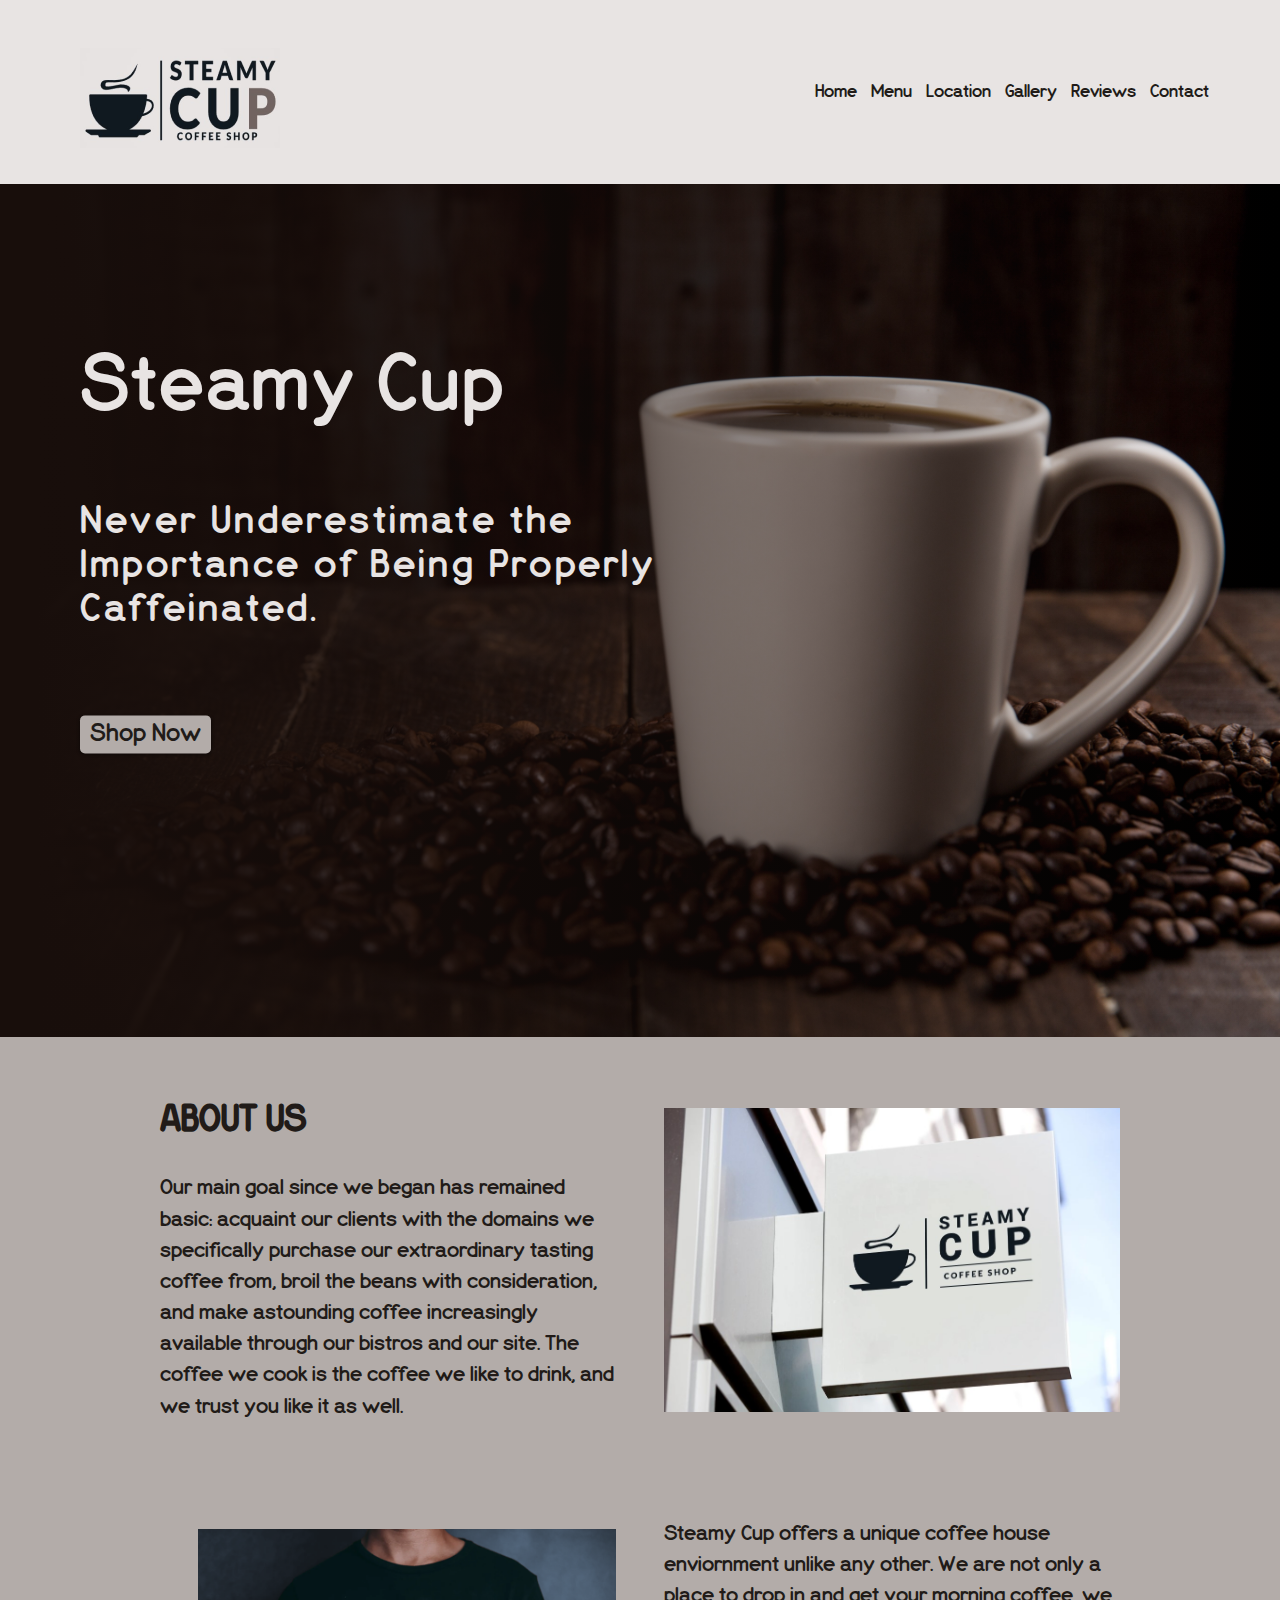
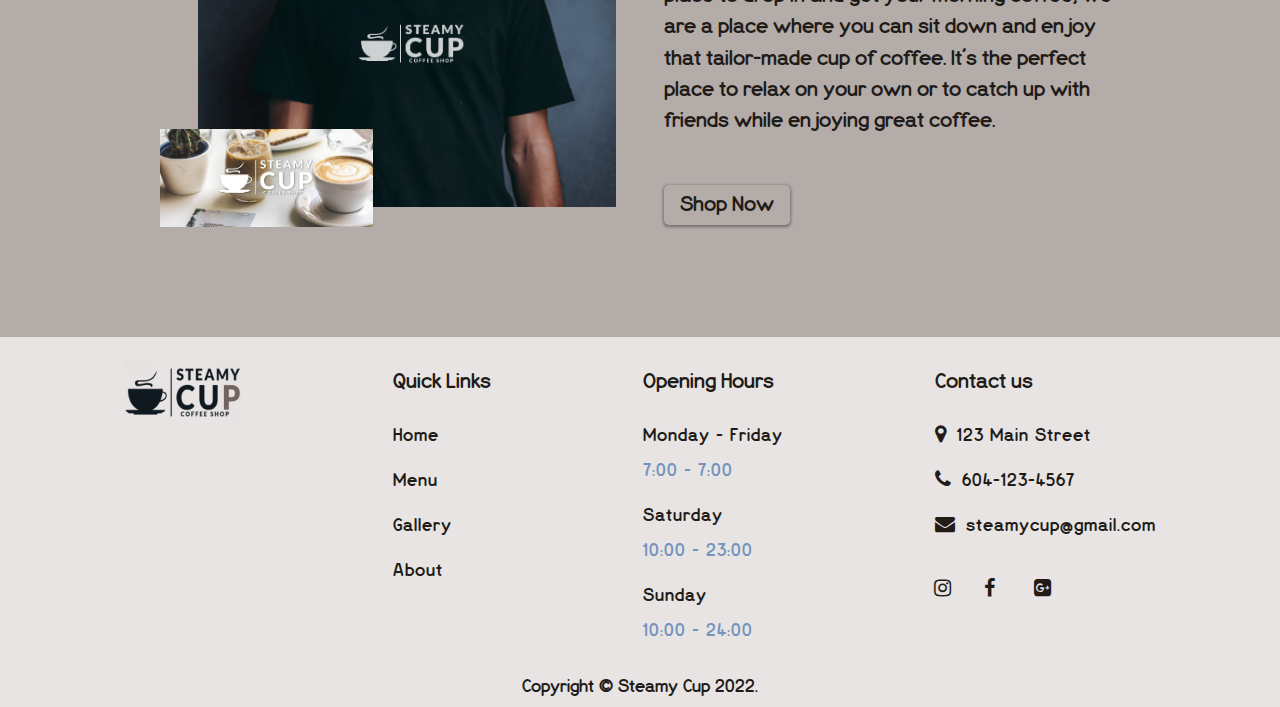
==== commit 6a8460cb: "added a href link to logo image in footer section across all pages" ====
--- a/index.html
+++ b/index.html
@@ -13,8 +13,9 @@
 <body>
     <header class="header">
         <div class="header-logo">
-
-            <img class="header-logo__img" src="./assets/logo/logo22.png" alt="logo">
+            <a href="./index.html">
+                <img class="header-logo__img" src="./assets/logo/logo22.png" alt="logo">
+            </a>
         </div>
         <nav class="header-nav">
             <ul class="header-nav__menu">
@@ -123,7 +124,7 @@
                     <li class="footer-items__list"><a href="./pages/menu-page.html">Menu</a></li>
 
 
-                    <li class="footer-items__list" > <a href="./pages/gallery-page.html">Gallery</a></li>
+                    <li class="footer-items__list"> <a href="./pages/gallery-page.html">Gallery</a></li>
 
 
                     <li class="footer-items__list"> <a href="./index.html">About</a></li>
@@ -149,9 +150,11 @@
             <div class="footer-items">
                 <h3 class="footer-items__title">Contact us</h3>
                 <ul class="footer-items__content">
-                    <li class="footer-items__list"><i class="fa fa-map-marker" aria-hidden="true"></i>123 Main Street</li>
+                    <li class="footer-items__list"><i class="fa fa-map-marker" aria-hidden="true"></i>123 Main Street
+                    </li>
                     <li class="footer-items__list"><i class="fa fa-phone" aria-hidden="true"></i>604-123-4567</li>
-                    <li class="footer-items__list"><i class="fa fa-envelope" aria-hidden="true"></i>steamycup@gmail.com</li>
+                    <li class="footer-items__list"><i class="fa fa-envelope" aria-hidden="true"></i>steamycup@gmail.com
+                    </li>
                 </ul>
 
                 <div class="social-media">
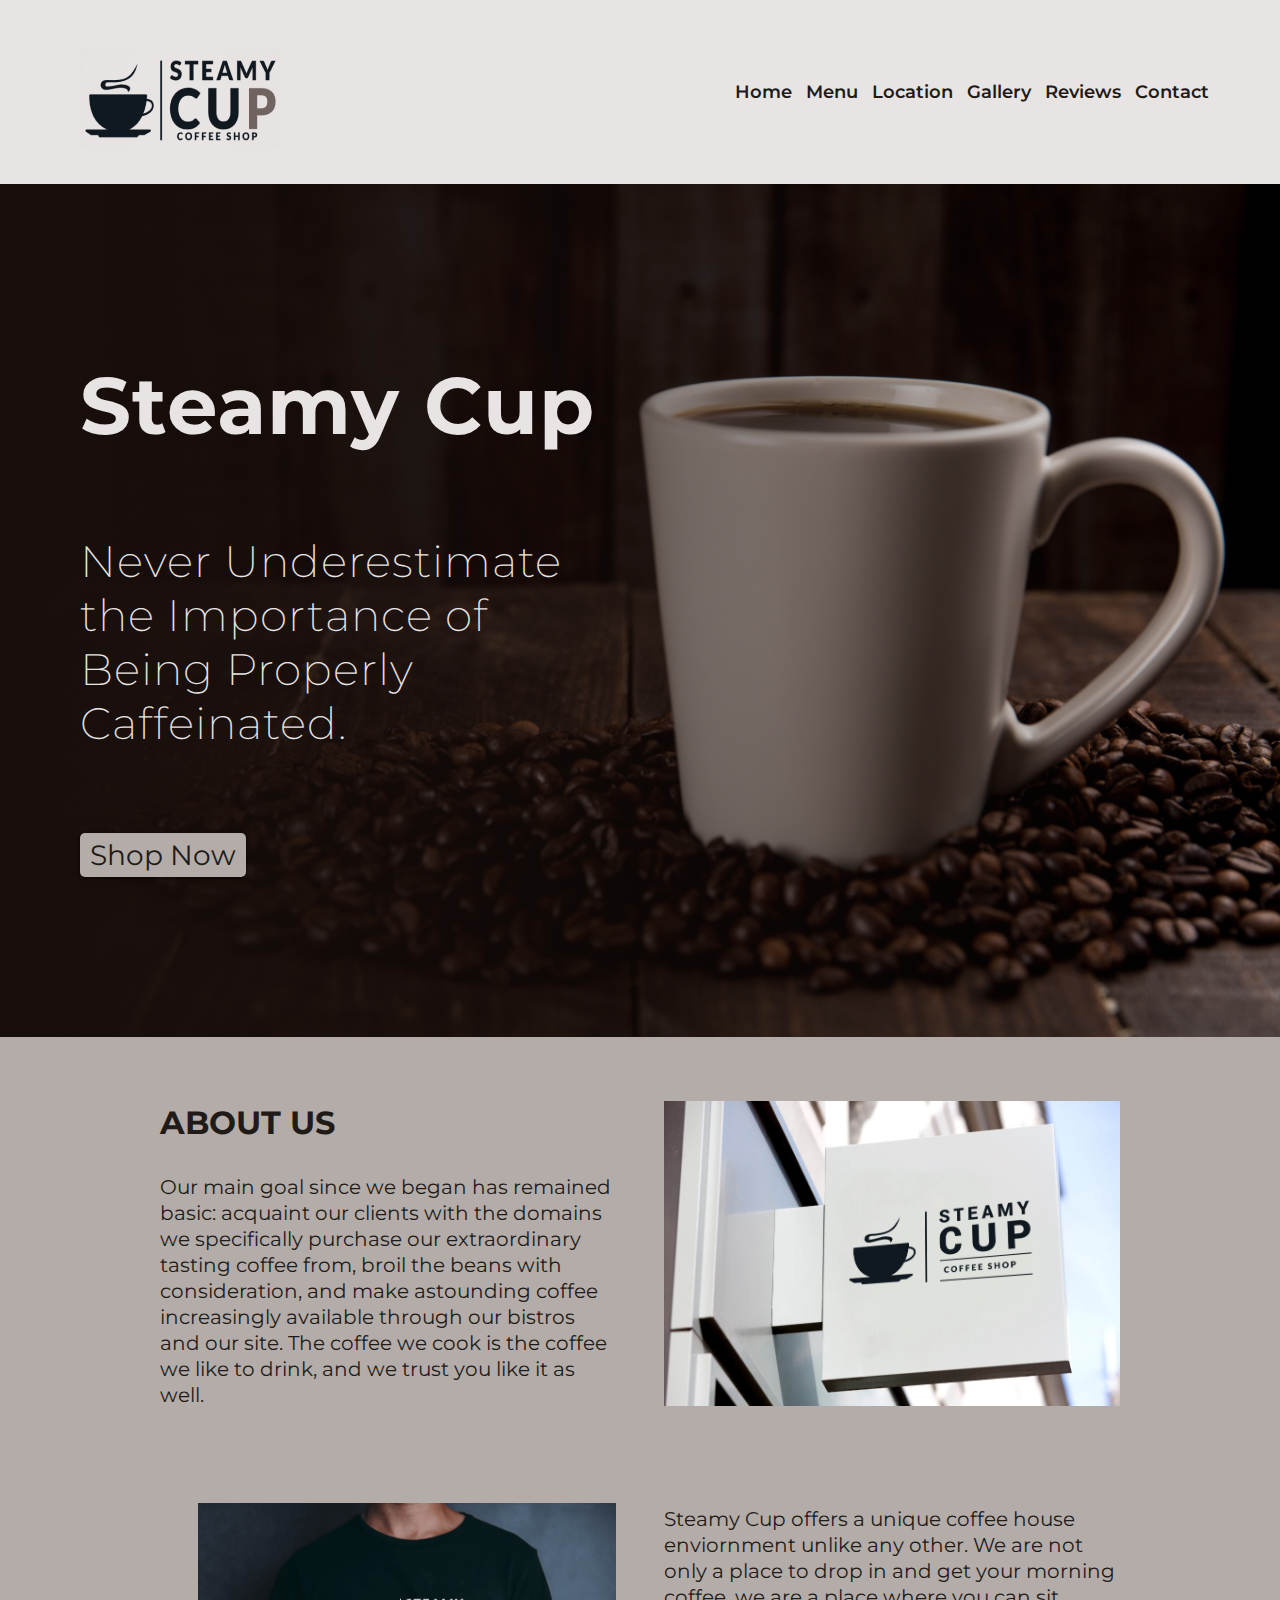
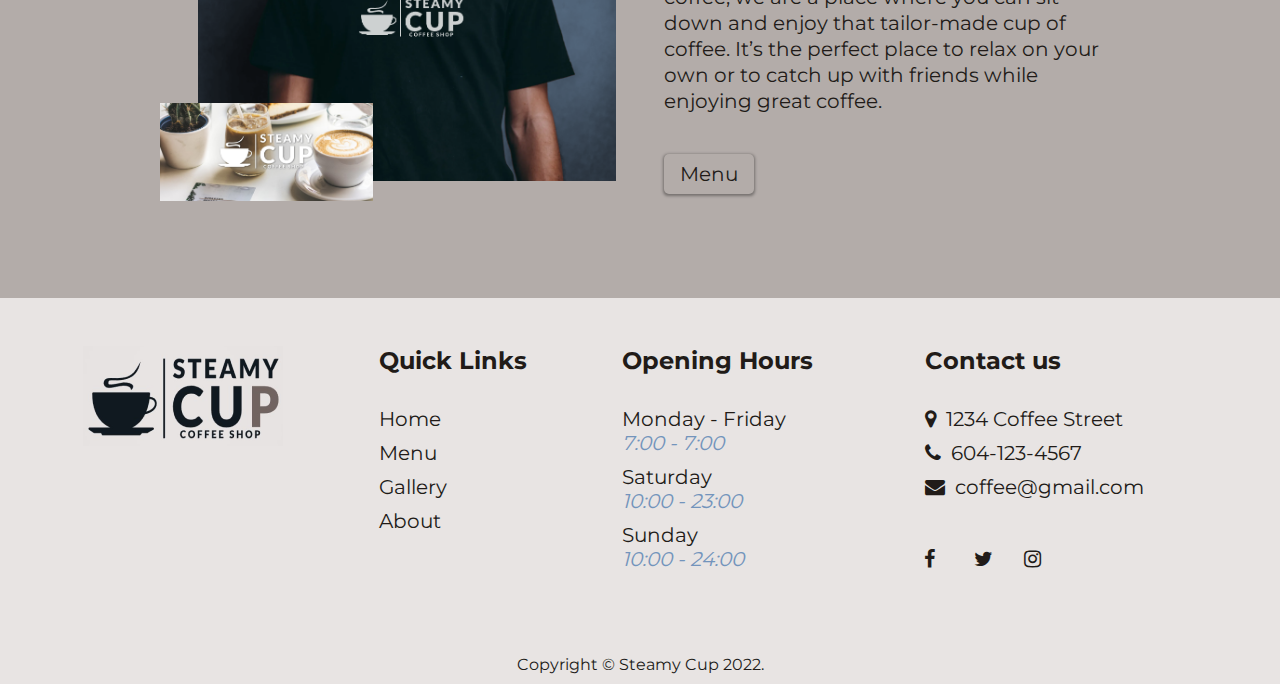
==== commit 2f5bafbb: "added Montserrate font-face, location-page.html finished across all breakpoints." ====
--- a/index.html
+++ b/index.html
@@ -27,7 +27,7 @@
                 </li>
 
                 <li class="header-nav__item">
-                    <a href="#" class="header-nav__link">Location</a>
+                    <a href="./pages/location-page.html" class="header-nav__link">Location</a>
                 </li>
                 <li class="header-nav__item">
                     <a href="./pages/gallery-page.html" class="header-nav__link">Gallery</a>
@@ -99,8 +99,8 @@
                             of coffee. It’s the perfect place to relax on your own or to catch up with friends while
                             enjoying
                             great coffee. </p>
-                        <a href="./pages/menu-page.html" class="about-container__button">Shop
-                            Now </a>
+                        <a href="./pages/menu-page.html" class="about-container__button">Menu
+                           </a>
                     </div>
                 </div>
             </article>
@@ -110,8 +110,14 @@
     <footer class="footer">
         <div class="inner-footer">
 
-            <div class="footer-items">
-                <img src="./assets/logo/logo22_sm.png" alt="small-logo" class="footer-items__logo">
+            <div class="footer-items footer-items__logo">
+                <a href="./index.html">
+                    <picture>
+                        <source srcset="./assets/logo/logo22.png" media="(min-width: 1280px)">
+                        <img src="./assets/logo/logo22_sm.png" alt="logo-image">
+                    </picture>
+                <!-- <img src="./assets/logo/logo22_sm.png" alt="small-logo"> -->
+            </a>
             </div>
 
             <div class="footer-items footer-items__top">
@@ -150,17 +156,23 @@
             <div class="footer-items">
                 <h3 class="footer-items__title">Contact us</h3>
                 <ul class="footer-items__content">
-                    <li class="footer-items__list"><i class="fa fa-map-marker" aria-hidden="true"></i>123 Main Street
+                    <li class="footer-items__list"><i class="fa fa-map-marker" aria-hidden="true"></i>1234 Coffee Street
                     </li>
                     <li class="footer-items__list"><i class="fa fa-phone" aria-hidden="true"></i>604-123-4567</li>
-                    <li class="footer-items__list"><i class="fa fa-envelope" aria-hidden="true"></i>steamycup@gmail.com
+                    <li class="footer-items__list"><i class="fa fa-envelope" aria-hidden="true"></i>coffee@gmail.com
                     </li>
                 </ul>
 
                 <div class="social-media">
-                    <a href="#"><i class="fa fa-instagram"></i></a>
-                    <a href="#"><i class="fa fa-facebook"></i></a>
-                    <a href="#"><i class="fa fa-google-plus-square"></i></a>
+                    <a href="#" class="footer-social__icons">
+                        <i class="fa fa-facebook"></i>
+                        </a>
+                        <a href="#" class="footer-social__icons">
+                        <i class="fa fa-twitter"></i>
+                        </a>
+                        <a href="#" class="footer-social__icons">
+                        <i class="fa fa-instagram"></i>
+                        </a>
                 </div>
             </div>
         </div>
--- a/styles/main.css
+++ b/styles/main.css
@@ -1,7 +1,7 @@
 @import url("fonts.css");
 
 :root {
-  --font: "expressoDolce-webfont";
+  --font: "Montserrat", sans-serif;
     --background-header: rgb(232,228,227);
     --background-menu: #b3aca9;
     --text-dark: #211b18;
@@ -17,8 +17,6 @@
     --overlay-color: rgb(24,14,11);
 }    
 
-
-
 * {
   box-sizing: border-box;
   padding: 0;
@@ -107,7 +105,7 @@
 
 .header-nav__link{
   font-size: 1rem;
-  font-weight: 400;
+  font-weight: 600;
 }
 
 .header-nav__link:hover{
@@ -200,9 +198,9 @@
     margin: 0;
     padding: .4375rem;
     }
-    .header-nav__link{
+    /* .header-nav__link{
     font-size: 1.25rem;
-    }
+    } */
 }
 
 @media (min-width: 1440px) {
@@ -219,9 +217,16 @@
     margin: 7px;
     }
     .header-nav__link{
-      font-size: 1.375rem;
-    }
-}
+      font-size: 1.25rem;
+    }
+}
+
+/* @media (min-width: 1635px) {
+    .header-nav__link {
+    font-size: 1.85rem;
+    }
+} */
+
 /* hero section index.html */
 .hero {
     position: relative;   
@@ -242,32 +247,30 @@
 
 .hero-overlay h1 {
   font-size: 1.25rem;
+  transform: translateY(7vw);
+  color: var(--background-header);
+  letter-spacing: .0625rem;
+  width: 50%;
+  margin-left: 1rem;
+}
+
+.hero-overlay h2 {
+  font-size: .9375rem;
   transform: translateY(10vw);
   color: var(--background-header);
-  letter-spacing: .125rem;
-  font-weight: 400;
-  width: 50%;
-  margin-left: 1rem;
-}
-
-.hero-overlay h2 {
-  font-size: .9375rem;
-  /* text-align: left; */
-  transform: translateY(14vw);
-  color: var(--background-header);
-  letter-spacing: .2rem;
-  font-weight: 300;
-  width: 52%;
+  letter-spacing: .0625rem;
+  font-weight: 200;
+  width: 45%;
   margin-left: 1rem;
 }
 
 .hero-overlay__btn {
   display: inline-block;
   cursor: pointer;
-  transform: translateY(15vw);
+  transform: translateY(10vw);
   margin-left: .75rem;
   font-size: .875rem;
-  padding: 0.3125rem 0.625rem;
+  padding: .125rem .3125rem;
   color: var(--text-dark);
   background-color: var(--background-menu);
   border-radius: 0.3125rem;
@@ -278,8 +281,8 @@
 .hero-overlay__btn:hover {
 	cursor: pointer;
 	background-color: var(--background-header);
-  color: var(--text-dark);
-  font-weight: bolder;
+  color: var(--background-menu);
+  /* font-weight: bolder; */
 	transition: background-color 1s ease-in-out 0s;
 	transition: color 400ms ease-in-out 0s;
 }
@@ -294,18 +297,21 @@
 /* hero media-queries */
 @media (min-width: 768px) {
   .hero-overlay h1 {
+  transform: translateY(11vw);
   font-size: 3rem;
   padding: 1rem 0 0 2rem;
   }
   .hero-overlay h2 {
+  transform: translateY(18vw);
   font-size: 1.625rem;
   padding: 1rem 0 0 2rem;
-  width: 50%;
+  width: 48%;
   }
   .hero-overlay__btn {
-  transform: translateY(19vw);
+  transform: translateY(25vw);
   font-size: 1.125rem;
   margin-left: 3rem;
+  padding: .3125rem .625rem;
   }
 }
 @media (min-width: 1024px) {
@@ -329,16 +335,17 @@
   padding-top: 2rem;
   }
   .hero-overlay h1 {
-  font-size: 5.5rem;
+  font-size: 5rem;
   padding: 0 0 0 4rem;
   }
   .hero-overlay h2 {
+  transform: translateY(16vw);
   font-size: 2.75rem;
   padding: 1rem 0 4rem 4rem;
   }
 
   .hero-overlay__btn {
-  transform: translateY(13vw);
+  transform: translateY(15vw);
   font-size: 1.75rem;
   margin-left: 5rem;
   }
@@ -387,6 +394,14 @@
   box-shadow: 0px 1px 3px 0.15px rgba(0, 0, 0, 0.35);
   margin: 1rem 0;
 }
+.about-container__button:hover {
+	cursor: pointer;
+	background-color: var(--background-header);
+  color: var(--background-menu);
+  font-weight: bolder;
+	transition: background-color 1s ease-in-out 0s;
+	transition: color 400ms ease-in-out 0s;
+}
 
 .about-container__image--wrapper {
   display: grid;
@@ -438,15 +453,16 @@
   grid-gap: 1rem;
   }
   .about-container__title {
-  font-size: 1.75rem;
+  font-size: 1.5625rem;
   }
   .about-container__text {
-  font-size: 1rem;
+  line-height: 1.4;
   padding: 0;
   margin-top: 1rem;
   }
   .about-container__button {
   font-size: 1rem;
+  margin-top: 1rem;
   }
   .about-container__image--wrapper {
   grid-template-columns: repeat(9, 1fr);
@@ -461,21 +477,27 @@
   grid-row: 1;
   }
 }
+
+@media (min-width: 1024px) {
+  .about-container__text {
+  font-size: 1.125rem;
+  }
+}
 @media(min-width: 1280px) {
   .about {
   padding: 2rem 10%;
   }
   .about-container__title {
-  font-size: 2.5rem;
+  font-size: 2rem;
   }
   .about-container__text {
-  font-size: 1.5rem;
+  font-size: 1.25rem;
   line-height: 1.3;
   margin-top: 2rem;
   }
   .about-container__button {
-  font-size: 1.5rem;
-  margin: 3rem 0;
+  font-size: 1.25rem;
+  margin: 2.5rem 0;
   }
   .about-container__image--wrapper {
   grid-template-columns: repeat(12, 1fr);
@@ -487,6 +509,31 @@
   }
 }
 
+@media (min-width: 1440px) {
+  .about-container--wrapper {
+  grid-gap: 2.25rem;
+  }
+  .about-container__title {
+  font-size: 2.75rem;
+  }
+  .about-container__text {
+  font-size: 1.5rem;
+  }
+  .about-container__button {
+  font-size: 1.5rem;
+  }
+}
+
+@media (min-width: 1635px) {
+  .about-container__title {
+  font-size: 3rem;
+  }
+  .about-container__text {
+  font-size: 1.75rem;
+  line-height: 1.5;
+  }
+}
+
 /* contact-form contact-page.html */
 .contact {
   margin: 0 auto;
@@ -494,8 +541,8 @@
 }
 
 .contact-title {
-  padding: 1rem 0 0;
-  font-size: 1rem;
+  padding: 2rem 0 0;
+  font-size: 1.25rem;
   text-align: center;
 }
 
@@ -505,12 +552,16 @@
   display: flex;
   flex-direction: column;
   align-items: center;
-  /* margin: 1rem 0; */
+}
+
+.contact-box--wrapper {
+  padding: 1rem;
 }
 
 .contact-form {
-  /* background: #F9F9F9; */
-  padding: 0 1rem;
+  padding: 0;
+  /* background: var(--background-header); */
+  /* padding: 1rem; */
   /* box-shadow: 0 0 20px 0 rgba(0, 0, 0, 0.2), 0 5px 5px 0 rgba(0, 0, 0, 0.24); */
 }
 
@@ -537,7 +588,7 @@
 .contact-form__input {
   width: 100%;
   border: 1px solid #ccc;
-  background: var(--bg-light);
+  background: var(--background-header);
   margin: 0 0 5px;
   padding: 10px;
   font-size: .875rem;
@@ -565,10 +616,11 @@
   margin: 0 0 5px;
   padding: 10px;
   font-size: 15px;
+  /* background-color: var(--background-header); */
 }
 
 .contact-form__button:hover {
-  background: var(--link-color);
+  background: var(--background-header);
   color: var(--bg-light);
   -webkit-transition: background 0.3s ease-in-out;
   -moz-transition: background 0.3s ease-in-out;
@@ -579,54 +631,90 @@
   box-shadow: inset 0 1px 3px rgba(0, 0, 0, 0.5);
 }
 
-.contact-wrapper {
+/* contact media queries (contact-page.html page) */
+@media only screen and (min-width: 768px) {
+  .contact-box{
+  display: flex;
+  flex-direction: row;
+  align-items: center;
+  justify-content: center;
+  text-align: center;
+  padding: 2rem;
+  }
+  .contact-box--wrapper {
+  flex-basis: 45%;
+  }
+  .contact-image--wrapper {
+  flex-basis: 50%;
   padding: 1rem;
-  /* box-shadow: 0 0 20px 0 rgba(0, 0, 0, 0.2), 0 5px 5px 0 rgba(0, 0, 0, 0.24); */
-  margin-bottom: 1rem;
-}
-
-
-/* contact-page media queries */
-@media (min-width: 768px) {
+  }
+  .contact-image__padding {
+  padding: 2rem;
+  margin-top: 1rem;
+  }
   .contact-title {
-    font-size: 1.5rem;
-    padding: 3rem 0 0;
-    }
+  font-size: 1.5rem;
+  padding: 3rem 0 0;
+  }
   .contact-box {
-    display: flex;
-    flex-direction: column;
-    padding: 1rem 10%;
-    }
-    .contact-form {
-    padding: 0 10%;
-    }
-    .contact-form__social {
-    width: 60%;
-    }
-    .contact-form__input {
-    font-size: .9375rem;
-    }
-    .contact-form__button{
-    margin-top: 1.75rem;
-    }
-    .contact-wrapper {
-    margin: 1rem 0;
-    padding: 1rem 10%;
-    }
+  display: flex;
+  flex-direction: row;
+  }
+  .contact-form {
+  width: 100%;
+  }
+  .contact-form__social {
+  width: 100%;
+  }
+  .contact-form__input {
+  font-size: .9375rem;
+  }
+  .contact-form__button{
+  margin-top: 1.75rem;
+  }
+  .contact-wrapper {
+  /* margin: 1rem 0; */
+  width: 100%;
+  }
+}
+
+@media (min-width: 1024px) {
+  .contact-form__social {
+  width: 100%;
+  }
+  .contact-box {
+  flex-direction: row;
+  align-items: center;
+  width: 100%;
+  }
+  .contact-form {
+  padding: 2rem 5%;
+  margin: 0;
+  }
+  .contact-wrapper {
+  padding: 2rem 6%;
+  margin: 0;
+  }
 }
 
 @media (min-width: 1280px) {
-  /* .contact-box {
+  .contact-box {
+  display: flex;
   flex-direction: row;
+  align-items: center;
+  justify-content: center;
+  padding: 4rem;
+  }
+
+  /* .contact-form {
+  max-width: 70%;
   } */
-  .contact-form {
-    max-width: 70%;
-  }
-  .contact-wrapper {
-    max-width: 50%;
-  /* display: flex;
-  margin-bottom: 0;
-  margin-right: 1rem; */
+
+}
+
+@media (min-width:1560px) {
+  .contact-box--wrapper h1 {
+  font-size: 3rem;
   }
 }
 
@@ -722,8 +810,8 @@
 }
 
 .menu-title {
-  font-size: 1rem;
-  font-weight: 600;
+  font-size: 1.5rem;
+  font-weight: 400;
   text-align: center;
   color: var(--text-dark);
   padding-top: 2rem;
@@ -746,9 +834,9 @@
   background-color: var(--background-header);
   border-radius: 0.25rem;
   box-shadow: 0 20px 40px -14px #000(0, 0, 0, 0.25);
-  display: flex;
+  /* display: flex;
   flex-direction: column;
-  overflow: hidden;
+  overflow: hidden; */
 }
 
 .menu-card__content {
@@ -757,33 +845,35 @@
 
 .menu-card__title {
   color: #000;
-  font-size: 1.1rem;
-  font-weight: 700;
-  letter-spacing: 1px;
-  text-transform: capitalize;
+  font-size: 1.25rem;
+  font-weight: 500;
+  text-transform: uppercase;
   margin: 0px;
 }
 
 .menu-card__text {
-  color: #000;
-  font-size: 0.875rem;
+  color: var(--text-dark);
+  font-size: 1rem;
   line-height: 1.5;
-  margin-bottom: 1.25rem;    
-  font-weight: 400;
+  padding: 1rem 0;   
+}
+
+.menu-card__bottom {
+  display: flex;
+  align-items: center;
+  width: 100%;
 }
 
 .menu-card__btn {
-  color: var(--text-color);
-  padding: 0.8rem;
-  font-size: 14px;
-  text-transform: uppercase;
-  border-radius: 4px;
-  font-weight: 400;
-  display: block;
-  width: 100%;
-  cursor: pointer;
-  border: 1px solid #000;
-  background: transparent;
+  display: flex;
+  width: 50%;
+  justify-content: flex-end;
+}
+
+.menu-card__item {
+  width: 50%;
+  color: var(--text-brown);
+  font-size: 1rem;
 }
 
 .menu-card__btn:hover {
@@ -883,12 +973,257 @@
 
 }
 
+/* location page (location-page.html)*/
+.location {
+  margin: 0 auto;
+  background-color: var(--background-menu);
+}
+
+
+/* .location-title--wrapper {
+  display: flex;
+  flex-direction: column;
+  align-items: center;
+}
+
+
+
+.location-box{
+  padding: 1rem;
+}
+
+.location-box--left {
+  padding-top: 2rem;
+}
+
+.location-box__title {
+  font-size: 1rem;
+  text-transform: uppercase;
+  text-align: center;
+}
+
+.location-box__text {
+  font-size: .9375rem;
+  line-height: 1.5;
+  padding: .3125rem;
+}
+
+.location-map {
+  padding: 1rem;
+
+} */
+
+/* location page media queries */
+/* @media (min-width: 768px) {
+  .location-wrapper {
+    display: flex;
+    width: 100%;
+  }
+ .location-box--left {
+  display: flex;
+  flex-direction: column;
+  padding-top: 2rem;
+ }
+ .location-box--middle {
+  display: flex;
+  flex-direction: column;
+  width: 50%;
+ }
+ .location-box--right {
+  display: flex;
+  flex-direction: column;
+  width: 50%;
+ }
+ .location-map {
+  padding: 2rem 0;
+ }
+ .location-map--wrapper {
+  width: 75%;
+ }
+ .location-box__title {
+  font-size: 1.125rem;
+ }
+ .location-box__text {
+  font-size: 1rem;
+ }
+}
+@media (min-width: 1024px) {
+  .location-box--left {
+    width: 65%;
+    padding: 0;
+  }
+  .location-box--middle {
+    width: 100%;
+    padding: 0;
+  }
+  .location-box--right {
+    width: 100%;
+    padding: 0;
+  }
+} */
+.location-box {
+  /* display: flex;
+  flex-direction: column; */
+  max-width: 100%;
+  display: flex;
+  flex-direction: column;
+  /* display: flex;
+	flex-direction: row;
+	align-items: center;
+	justify-content: center;
+	flex-wrap: wrap; */
+}
+
+.location-title {
+  font-size: 1.5rem;
+  font-weight: 400;
+  /* text-align: center; */
+  color: var(--text-dark);
+  padding-top: 2rem;
+}
+
+.location-box__title {
+  font-size: 1rem;
+  text-transform: uppercase;
+}
+
+.location-box--wrapper {
+  display: flex;
+  flex-direction: column;
+  padding: 1em;
+  justify-content: center;
+}
+
+.location-box__container {
+  padding: 1rem;
+  width: 100%;
+}
+
+.location-box__container--wrapper {
+  padding: 0.5rem 0;
+  /* line-height: 20px; */
+}
+
+.location-box__text {
+  font-size: .9375rem;
+  /* padding: .3125rem; */
+}
+
+/* location-page.html media query */
+@media (min-width: 768px) {
+  .location-box__content {
+    width: 60%;
+  }
+  .location-box--wrapper {
+    display: flex;
+    flex-direction: row-reverse;
+    padding: 1em;
+    margin-top: 2rem;
+  }
+  .location-box__image--wrapper {
+    max-width: 90%;
+  }
+  .location-box__container {
+    padding: 0;
+  }
+}
+
+@media (min-width: 1024px) {
+  .location-box--wrapper {
+    padding: 1rem;
+  }
+  .location-box__container--wrapper {
+    padding: 1rem 0;
+  }
+  .location-box__title {
+    font-size: 1.1875rem;
+  }
+  .location-box__text {
+    font-size: 1.0625rem;
+  }
+}
+
+@media (min-width: 1440px) {
+  .location-title {
+    font-size: 2rem;
+  }
+  .location-box__title {
+    font-size: 1.5rem;
+  }
+  .location-box__text {
+    font-size: 1.25rem;
+    line-height: 1.4;
+  }
+  .location-box__content {
+    padding: 0 1rem;
+  }
+}
+/* @media (min-width: 768px) {
+  .location-title {
+    font-size: 1.5rem;
+    padding-top: 3rem;
+  }
+  .location-box__title {
+    line-height: 1.75rem;
+    font-size: 1.125rem;
+  }
+  .location-box__text {
+    font-size: 1rem;
+  }
+  .location-box__image--wrapper {
+    width: 75%;
+  }
+  .location-box__content {
+  display: flex;
+  padding-top: 2rem;
+  }
+  .location-box--wrapper {
+    padding-top: 2rem;
+    flex-direction: row;
+    flex-wrap: wrap;
+    }
+    .location-box__container {
+    width: 100%;
+    padding: 0;
+    }
+    .location-box__container--wrapper {
+    padding-bottom: 0;
+    }
+  } */
+
+  /* @media (min-width: 1280px) {
+    .location-box {
+    width: 100%;
+    }
+    .location-box__title {
+      margin-left: 9rem;
+      margin-top: 1rem;
+    }
+    .location-box--wrapper {
+    padding: 0 3em;
+    }
+    .location-box__container {
+    padding: 2rem;
+    margin: 0;
+    }
+    .location-box__container--wrapper {
+    line-height: 31px;
+    height: 12.25em;
+    }
+}
+
+@media (min-width: 1540px) {
+  .location-box__title {
+    margin-left: 11rem;
+  }
+} */
 /* footer */
 .footer {
 	width: 100%;
 	background: var(--background-header);
 	display: flex;
   flex-direction: column;
+	width: 100%;
 }
 
 .inner-footer {
@@ -906,26 +1241,25 @@
 .footer-items__title {
 	color: var(--text-dark);
   font-size: 1.25rem;
-  font-weight: 500;
 }
 
 .footer-items span {
   color: var(--span-color);
-  font-size: 1rem;
+  font-size: .9375rem;
+  font-style: italic;
 }
 
 .footer-items__content{
 	list-style: none;
 	color: var(--text-dark);
 	font-size: .875rem;
-	letter-spacing: 1px;	
+  padding: 1rem 0;
 }
 
 .footer-items__content a {
 	text-decoration: none;
 	outline: none;
 	color: var(--text-dark);
-	transition: 0.3s;
   font-size: 1rem;
 }
 
@@ -963,7 +1297,6 @@
 	margin: 1.25rem .625rem;
 	padding: .25rem;
 	color: var(--text-dark);
-	/* transition: 0.5s; */
 }
 
 .social-media i:hover {
@@ -980,7 +1313,8 @@
 
 .footer-bottom p {
   padding: .625rem;
-  font-size: .9375rem;
+
+  /* font-size: .9375rem; */
 }
 
 /* footer media queries */
@@ -989,11 +1323,25 @@
     flex-direction: row;
     flex-wrap: wrap;
     }
+    .footer-items {
+    line-height: normal;
+    width: 100%;
+    padding: 0;
+    }
+    .footer-items__logo {
+    width: 75%;
+    }
+    .footer-items__top {
+    width: 75%;
+    }
     .inner-footer {
     display: flex;
+    width: 97%;
+    padding: 3rem 2rem;
     }
     .footer-items__title {
     margin-block-end: 1rem;
+    font-size: 1.125rem;
     }
     .footer-items__content a {
     font-size: 1rem;
@@ -1004,6 +1352,13 @@
   .footer-items__title {
   font-size: 1.375rem;
   }
+  .footer-items__logo {
+    width: 100%;
+    padding-left: 2rem;
+  };
+  .footer-items__top {
+  width: 78%;
+  }
   .footer-items span {
   font-size: 1.125rem;
   }
@@ -1025,6 +1380,12 @@
   .footer-items__title {
   font-size: 1.5rem;
   }
+  .footer-items__logo {
+  padding-left: 2rem;
+  }
+  .footer-items__top {
+  width: 80%;
+  }
   .footer-items span {
   font-size: 1.25rem;
   }
@@ -1037,7 +1398,33 @@
   .footer-items__content a {
   font-size: 1.25rem;
   }
+  /* .footer-bottom p {
+  font-size: 1.25rem;
+  } */
+}
+
+/* @media (min-width: 1440px) {
+  .footer-items__title {
+  font-size: 1.875rem;
+  }
+  .footer-items span {
+  font-size: 1.75rem;
+  }
+  .footer-items__text {
+  font-size: 1.75rem;
+  }
+  .footer-items__list {
+  font-size: 1.75rem;
+  }
+  .footer-items__content a {
+  font-size: 1.75rem;
+  }
+  .footer-social__icons {
+  font-size: 1.75rem;
+  }
   .footer-bottom p {
-  font-size: 1.25rem;
-  }
-}+  font-size: 1.75rem;
+  padding-top: 1rem;
+  }
+} */
+
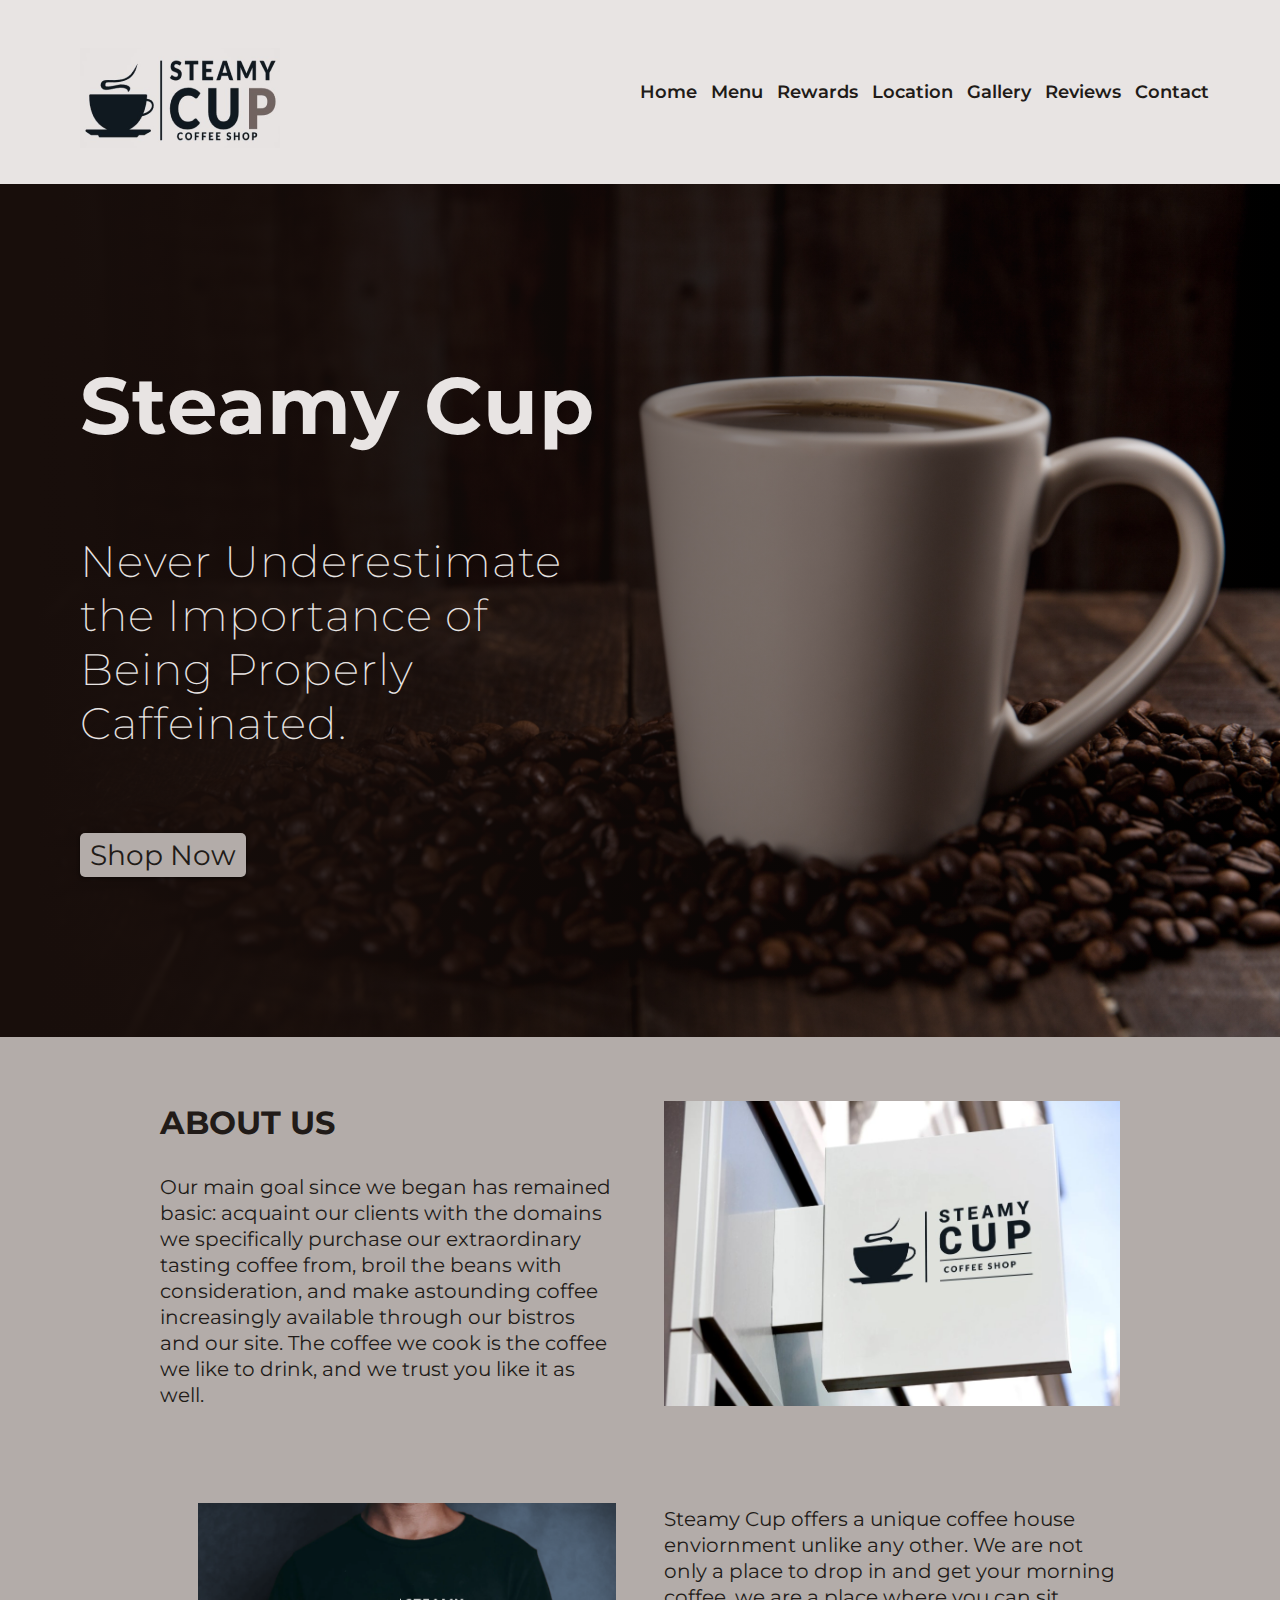
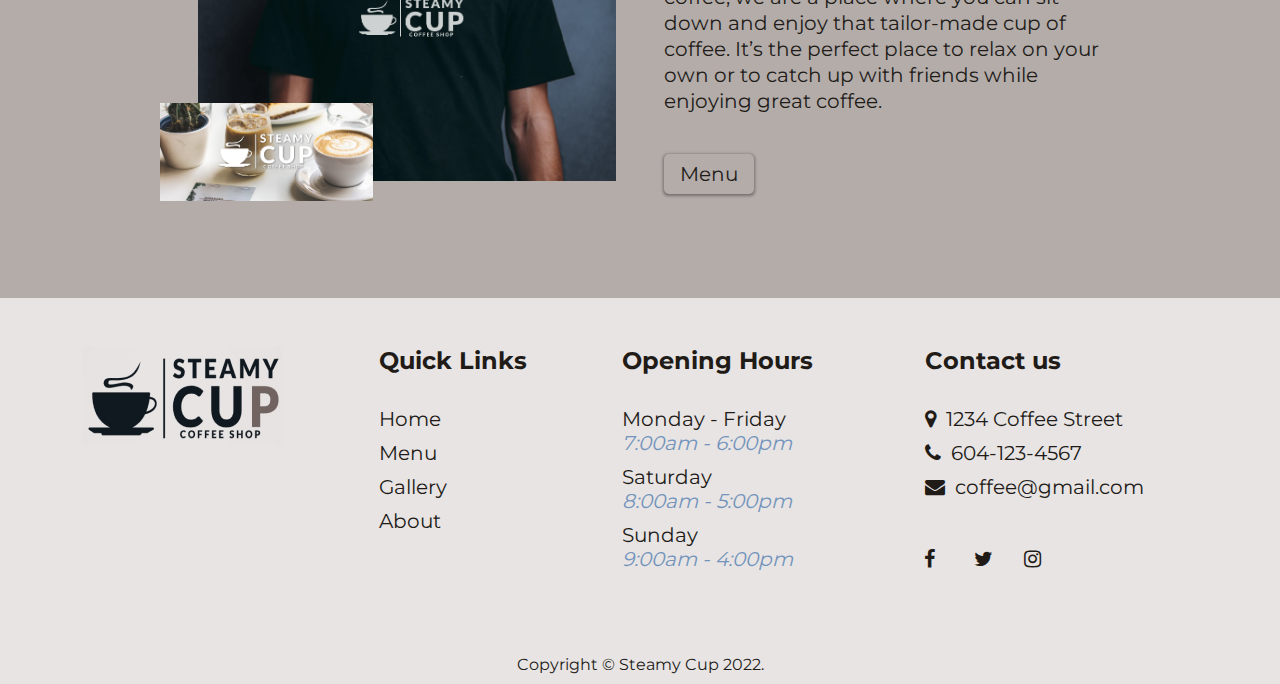
==== commit 88c7ab6e: "finished reward-page.html across all breakpoints" ====
--- a/index.html
+++ b/index.html
@@ -25,7 +25,9 @@
                 <li class="header-nav__item">
                     <a href="./pages/menu-page.html" class="header-nav__link">Menu</a>
                 </li>
-
+                <li class="header-nav__item">
+                    <a href="./pages/reward-page.html" class="header-nav__link">Rewards</a>
+                </li>
                 <li class="header-nav__item">
                     <a href="./pages/location-page.html" class="header-nav__link">Location</a>
                 </li>
@@ -35,6 +37,7 @@
                 <li class="header-nav__item">
                     <a href="./pages/review-page.html" class="header-nav__link">Reviews</a>
                 </li>
+              
                 <li class="header-nav__item">
                     <a href="./pages/contact-page.html" class="header-nav__link">Contact</a>
                 </li>
@@ -142,13 +145,13 @@
                 <h3 class="footer-items__title">Opening Hours</h3>
                 <ul class="footer-items__content">
                     <li class="footer-items__list">
-                        <p class="footer-items__text">Monday - Friday</p><span>7:00 - 7:00</span>
+                        <p class="footer-items__text">Monday - Friday</p><span>7:00am - 6:00pm</span>
                     </li>
                     <li class="footer-items__list">
-                        <p class="footer-items__text">Saturday</p><span>10:00 - 23:00</span>
+                        <p class="footer-items__text">Saturday</p><span>8:00am - 5:00pm</span>
                     </li>
                     <li class="footer-items__list">
-                        <p class="footer-items__text">Sunday</p><span>10:00 - 24:00</span>
+                        <p class="footer-items__text">Sunday</p><span>9:00am - 4:00pm</span>
                     </li>
                 </ul>
             </div>
--- a/styles/main.css
+++ b/styles/main.css
@@ -729,11 +729,20 @@
   padding: 1rem 0 0;
 }
 
+.review-text {
+  font-size: .9375rem;
+  text-align: center;
+  padding: 1rem 4rem;
+}
 .review-container {
   display: flex;
   width:100%;
 }
 
+.review-container__aside {
+  width: 30%;
+  padding: 1rem;
+}
 .review-container--wrapper {
   box-shadow: 2px 2px 30px rgba(0,0,0,0.1);
   background-color: var(--background-header);
@@ -1217,6 +1226,163 @@
     margin-left: 11rem;
   }
 } */
+/* reward-page */
+.reward {
+  background-color: var(--background-menu);
+  padding: 1rem;
+}
+
+.reward-title {
+  font-size: 1.5rem;
+  font-weight: 400;
+  text-align: center;
+  color: var(--text-dark);
+  padding-top: 2rem;
+}
+
+.reward-box {
+  display: flex;
+  flex-direction: column;
+  align-items: center;
+  width: 100%;
+  padding: 1rem;
+}
+
+.reward-box__text {
+  font-size: 1rem;
+  margin: 0;
+  padding: 1rem 0;
+}
+
+.reward-box--wrapper {
+  padding: 1rem 0;
+  width: 100%;
+}
+
+.reward-box__bottom {
+padding: 1rem 0;
+}
+
+.reward-box__terms {
+  margin: 0;
+  font-weight: 300;
+  font-size: .75rem;
+  font-style: italic;
+}
+
+.reward-table { 
+  width: 100%; 
+  border-collapse: collapse; 
+  margin-top: 1.5rem;
+}
+
+tr:nth-of-type(odd) { 
+  background: var(--background-header); 
+}
+
+th { 
+  background: var(--dark-grey); 
+  color: var(--text-dark); 
+  font-weight: bold; 
+}
+
+td, th { 
+  padding: 6px; 
+  border: 1px solid var(--link-color); 
+  text-align: left; 
+  font-size: 1rem;
+}
+
+/* reward-page media queries */
+@media (min-width: 768px) {
+ .reward-box {
+  padding: 1rem 4rem;
+ }
+ .reward-box--wrapper {
+  width: 60%;
+ }
+ .reward-box__table--wrapper {
+ width: 100%;
+ }
+ .reward-title {
+  font-size: 1.5rem;
+  padding-top: 3rem;
+  }
+  .reward-box__text {
+  font-size: 1.125rem;
+  }
+  td, th {
+  font-size: 1.0625rem;
+  padding: 0.5rem;
+  }
+  .reward-box__bottom {
+  width: 75%;
+  }
+
+  .reward-box__terms {
+  font-size: 1rem;
+  text-align: center;
+  }
+}
+
+@media (min-width: 1024px) {
+  .reward-box {
+  display: flex;
+  flex-direction: row;
+  flex-wrap: wrap;
+  align-items: flex-start;
+  justify-content: center;
+  padding: 2rem;
+  }
+  .reward-box__text {
+  text-align: center;
+  }
+  .reward-box--wrapper {
+  flex: 1 50%;
+  padding: 2rem;
+  }
+  .reward-box__table--wrapper {
+  flex: 1 50%;
+  padding: 2rem;
+  }
+  .reward-table {
+  margin-top: 0;
+  }
+  td, th {
+  font-size: 1.125rem;
+  }
+}
+
+@media (min-width: 1280px) {
+  .reward-title {
+  font-size: 2rem;
+  }
+  .reward-box {
+  width: 85%;
+  }
+  .reward-box__text {
+  font-size: 1.25rem;
+  }
+  td, th {
+  padding: .625rem;
+  }
+}
+
+@media (min-width: 1440px) {
+  .reward-box--wrapper {
+  padding: 2rem 2rem;
+  }
+  td, th {
+  font-size: 1.25rem;
+  padding: 1rem;
+  }
+}
+
+@media (min-width: 1600px) {
+  .reward-box--wrapper {
+    padding: 2rem 6rem;
+  }
+}
 /* footer */
 .footer {
 	width: 100%;
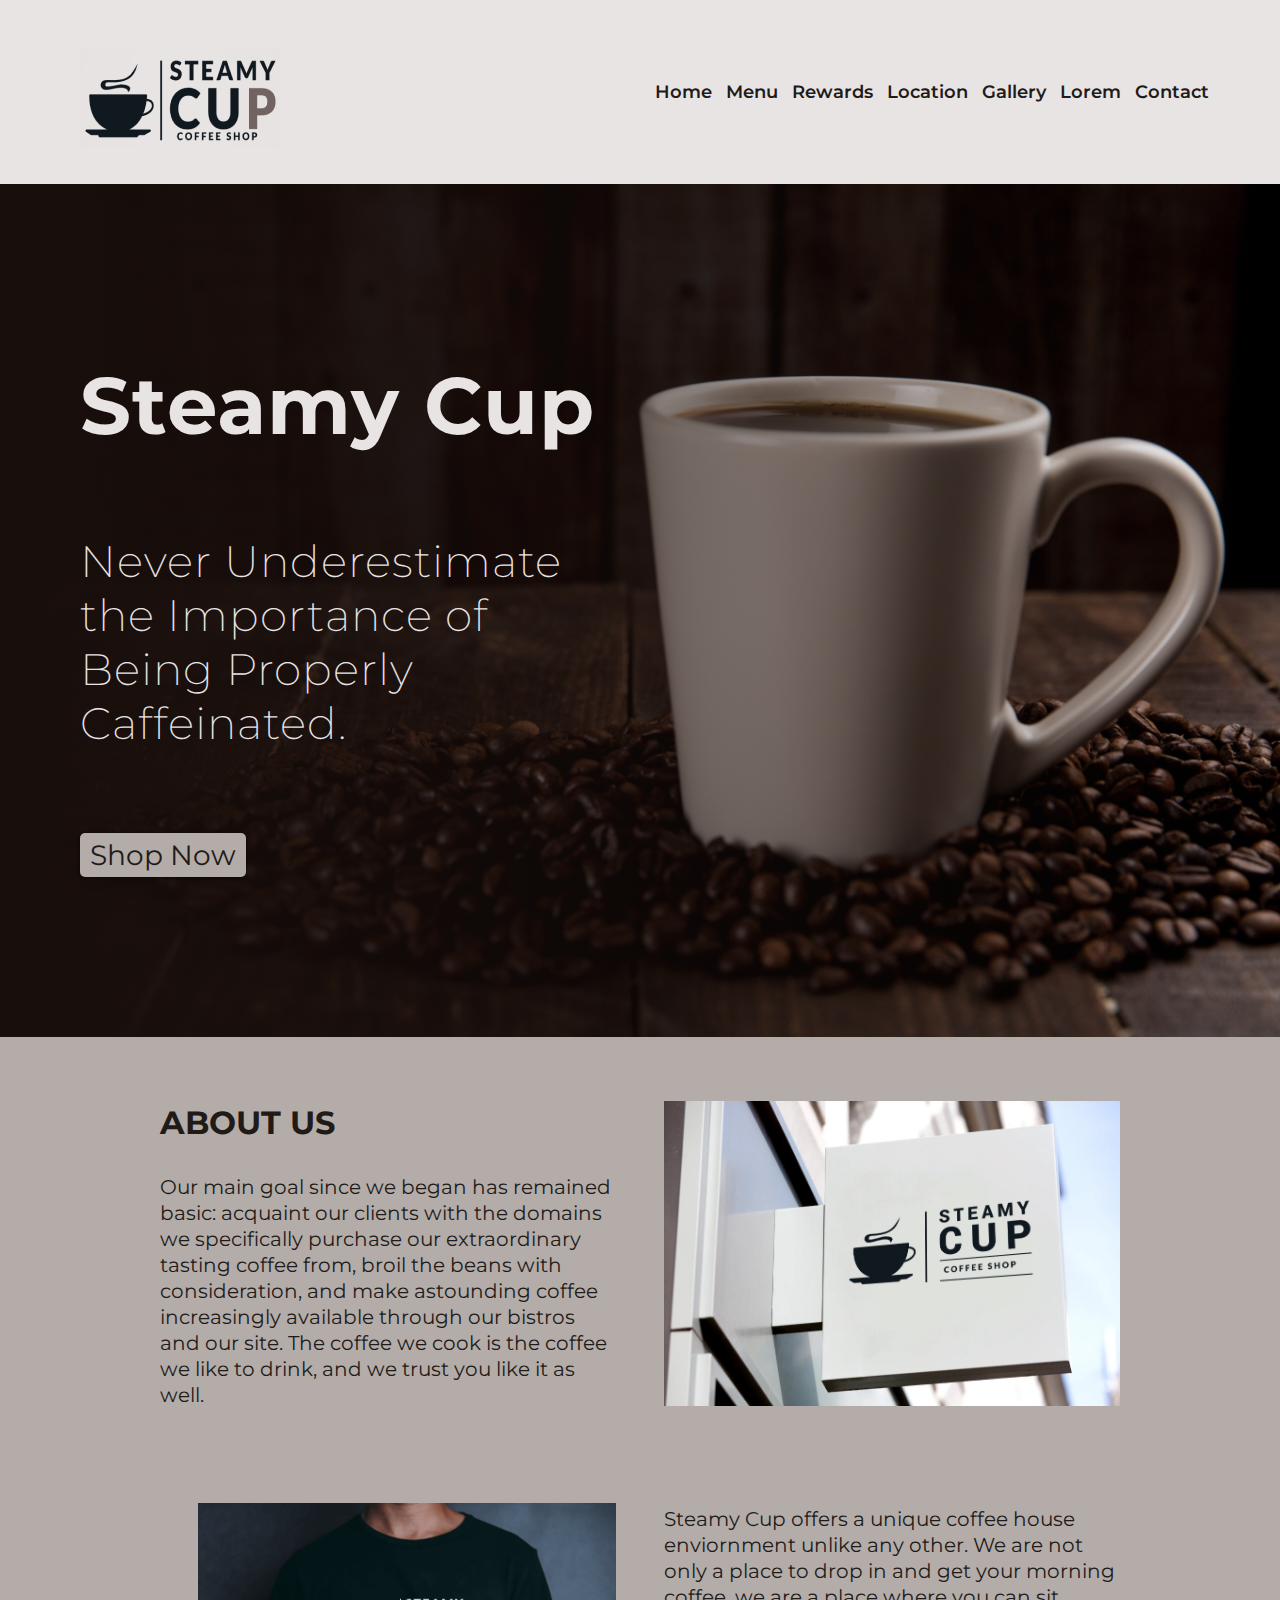
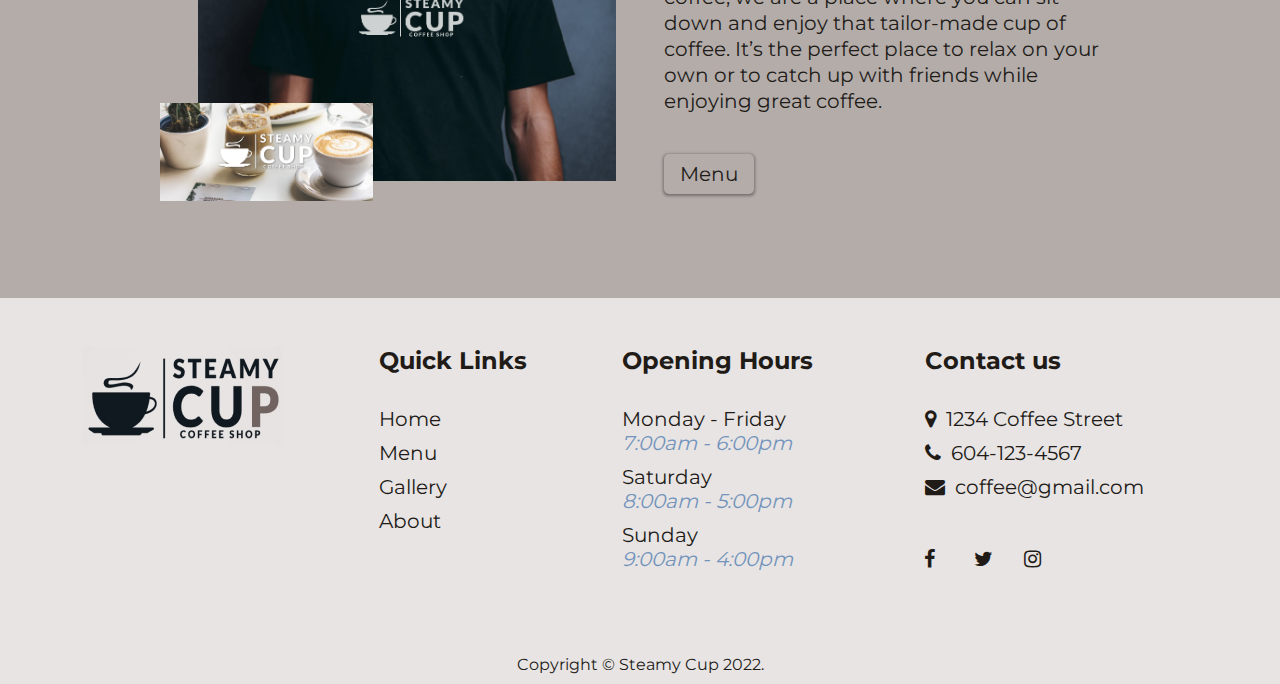
==== commit 471cf79d: "layout of lorem page done, working on styling breakpoints, mostly font size etc. ,  updated nav on a" ====
--- a/index.html
+++ b/index.html
@@ -35,7 +35,7 @@
                     <a href="./pages/gallery-page.html" class="header-nav__link">Gallery</a>
                 </li>
                 <li class="header-nav__item">
-                    <a href="./pages/review-page.html" class="header-nav__link">Reviews</a>
+                    <a href="./pages/lorem-page.html" class="header-nav__link">Lorem</a>
                 </li>
               
                 <li class="header-nav__item">
--- a/styles/main.css
+++ b/styles/main.css
@@ -535,7 +535,133 @@
 }
 
 /* contact-form contact-page.html */
-.contact {
+
+#contact {
+  background-color: var(--background-menu);
+  display: flex;
+  justify-content: center;
+  align-items: center;
+}
+
+.contact-box {
+  display: flex;
+  flex-wrap: wrap;
+  padding: 1rem;
+}
+
+.contact-box__left {
+  width: 100%;
+  padding: 1rem;
+}
+
+.contact-box__title {
+  font-size: 1.5rem;
+  font-weight: 400;
+  text-align: center;
+  color: var(--text-dark);
+  padding-top: 2rem;
+  padding-bottom: 2rem;
+  text-align: center;
+}
+
+.contact-box__right {
+  width: 100%;
+  background-color: var(--background-header);
+  padding: 8% 5% 10% 5%;
+}
+
+.contact-box__links {
+  display: flex;
+  flex-wrap: wrap;
+  justify-content: center;
+  padding-top: 1rem;
+}
+
+.contact-box__content {
+  margin: 10px;
+  cursor: pointer;
+}
+
+/* .contact-box__item {
+  position: relative;
+} */
+
+/* label, input, textarea {
+  font-family: 'Poppins', sans-serif;
+} */
+
+.contact-form__label {
+  /* position: absolute; */
+  top: 10px;
+  left: 2%;
+  color: #999;
+  font-size: clamp(14px, 1.5vw, 18px);
+  pointer-events: none;
+  user-select: none;
+}
+
+.contact-form__input, textarea {
+  width: 100%;
+  outline: 0;
+  border: 1px solid #ccc;
+  border-radius: 4px;
+  margin-bottom: 20px;
+  padding: 12px;
+  font-size: clamp(15px, 1.5vw, 18px);
+}
+
+input:focus+label, 
+input:valid+label, 
+textarea:focus+label, 
+textarea:valid+label {
+  font-size: clamp(13px, 1.3vw, 16px);
+  color: #777;
+  top: -20px;
+  transition: all .225s ease;
+}
+
+.contact-form__label--btn {
+  background-color: var(--background-menu);
+  filter: drop-shadow(2px 2px 3px #0003);
+  color: #fff;
+  font-family: "Poppins",sans-serif;
+  font-size: clamp(16px, 1.6vw, 18px);
+  display: block;
+  padding: 12px 20px;
+  margin: 2px auto;
+  border: none;
+  border-radius: 4px;
+  cursor: pointer;
+  user-select: none;
+  transition: 0.2s;
+}
+
+.contact-form__label--btn:hover {
+  transform: scale(1.1, 1.1);
+}
+
+.contact-form__label--btn:active {
+  transform: scale(1.1, 1.1);
+  filter: sepia(0.5);
+}
+
+
+/* contact-page media queries */
+@media (min-width: 768px) {
+  .contact-box {
+    display: flex;
+    flex-wrap:nowrap;
+    padding: 2rem;
+  }
+}
+
+@media (min-width: 1280px) {
+  .contact-box {
+  width: 70%;
+  }
+}
+
+/* .contact {
   margin: 0 auto;
   background-color: var(--background-menu);
 }
@@ -560,9 +686,6 @@
 
 .contact-form {
   padding: 0;
-  /* background: var(--background-header); */
-  /* padding: 1rem; */
-  /* box-shadow: 0 0 20px 0 rgba(0, 0, 0, 0.2), 0 5px 5px 0 rgba(0, 0, 0, 0.24); */
 }
 
 .contact-form__social {
@@ -616,7 +739,7 @@
   margin: 0 0 5px;
   padding: 10px;
   font-size: 15px;
-  /* background-color: var(--background-header); */
+
 }
 
 .contact-form__button:hover {
@@ -629,10 +752,10 @@
 
 .contact-form__button:active {
   box-shadow: inset 0 1px 3px rgba(0, 0, 0, 0.5);
-}
+} */
 
 /* contact media queries (contact-page.html page) */
-@media only screen and (min-width: 768px) {
+/* @media only screen and (min-width: 768px) {
   .contact-box{
   display: flex;
   flex-direction: row;
@@ -673,7 +796,6 @@
   margin-top: 1.75rem;
   }
   .contact-wrapper {
-  /* margin: 1rem 0; */
   width: 100%;
   }
 }
@@ -705,68 +827,123 @@
   justify-content: center;
   padding: 4rem;
   }
-
-  /* .contact-form {
-  max-width: 70%;
-  } */
-
 }
 
 @media (min-width:1560px) {
   .contact-box--wrapper h1 {
   font-size: 3rem;
   }
-}
+} */
 
 /* review-page.html */
 .review {
   background-color: var(--background-menu);
-}
-
-.review-title {
+  padding: 1rem;
+}
+
+.review-box {
+  display: flex;
+  flex-direction: column;
+  align-items: center;
+  width:100%;
+  padding: 1rem;
+}
+
+.review-box__title {
+  font-size: 1.5rem;
+  font-weight: 400;
+  text-align: center;
+  color: var(--text-dark);
+  padding-top: 2rem;
+  padding-bottom: 1rem;
+  text-align: center;
+}
+
+.review-box__text {
+  font-size: .9375rem;
+  font-weight: 400;
+  padding: 0.5rem 0;
+  line-height: 1.25rem;
+}
+
+.review-box__container {
+  display: flex;
+  flex-direction: column;
+  /* padding: 1em; */
+  justify-content: center;
+}
+
+.review-box--wrapper {
+  box-shadow: 0px 1px 3px 0.15px rgba(0, 0, 0, 0.35);
+  background-color: var(--background-header);
+  padding: 1.25rem;
+  margin: 1rem 0;
+  cursor: pointer;
+  width: 100%;
+}
+
+.review-box__subtitle {
   font-size: 1rem;
-  text-align: center;
-  padding: 1rem 0 0;
-}
-
-.review-text {
+  padding-bottom: 1rem;
+  /* text-align: center; */
+}
+
+.review-box__heading {
+  font-size: 1rem;
+  font-weight: 400;
+}
+
+.review-box__subtext{ 
+  font-size: .875rem;
+  font-weight: 400;
+}
+
+.review-box__content {
   font-size: .9375rem;
-  text-align: center;
-  padding: 1rem 4rem;
-}
-.review-container {
-  display: flex;
-  width:100%;
-}
+  font-weight: 400;
+  padding: 0.5rem 0;
+}
+
+.review-box__small {
+  font-size: .875rem;
+  font-weight: 400;
+  /* padding: 0.5rem 0; */
+}
+
+.review-box__list {
+  list-style: none;
+}
+
+.review-box__item {
+  font-size: .875rem;
+  font-weight: 400;
+  padding: 0.5rem 0;
+}
+/* .review-box__wrapper {
+  display: flex;
+  flex-direction: column;
+  align-items: center;
+  width: 100%;
+  padding: 1rem;
+} */
+
+
+/* .review-box__container--wrapper {
+  margin: 1rem;
+} */
+
+/* .review-box__text {
+
+} */
+
 
 .review-container__aside {
   width: 30%;
   padding: 1rem;
 }
-.review-container--wrapper {
-  box-shadow: 2px 2px 30px rgba(0,0,0,0.1);
-  background-color: var(--background-header);
-  padding: 20px;
-  margin: 1rem;
-  cursor: pointer;
-  width: 100%;
-}
-
-.review-container__top {
-  margin: 0;
-  margin-bottom: 0.625rem;
-}
-
-.review-container__text {
-  margin: 0;
-  margin-bottom: .625rem;
-  font-size: .9375rem;
-}
-
-.review-container__name {
-  margin: 0;
-  font-size: .9375rem;
-}
+
+
+
 
 /* review-page media queries */
 @media (min-width: 768px) {
@@ -787,7 +964,22 @@
   .review-container__text {
     font-size: 1rem;
   }
-}
+ 
+    .review-box__container {
+      flex-direction: row;
+      flex-wrap: wrap;
+      width: 75%;
+      }
+      /* .review-box--wrapper {
+      width: 40%;
+      margin: 1rem 2rem;
+      } */
+      .review-box__text {
+      padding-bottom: 0;
+      margin-bottom: 1rem;
+      }
+    }
+
 @media (min-width: 1280px) { 
   .review {
     width: 100%;
@@ -807,10 +999,65 @@
   .review-container__name {
     font-size: 1.125rem;
   }
+    .review-box--wrapper {
+    padding: 2rem;
+    width: 100%;
+    }
+    /* .review-box__text {
+    line-height: 31px;
+    height: 12.25em;
+    } */
+    .review--wrapper {
+      display: grid;
+      grid-template-columns: repeat(3, 1fr);
+      grid-gap: 1rem;
+      width: 100%;
+      justify-items: center;
+    }
+    .review-box {
+      width: 100%;
+    }
+    /* .review-box--wrapper {
+      width: 40%;
+    } */
+    .review-box__container {
+      padding: 2rem;
+      width: 100%;
+    }
+  
 
 }
 
 @media (min-width: 1440px) {
+}
+
+/* review-page.html aside section */
+.aside {
+  background-color: var(--beige-color);
+  width: 100%;
+  padding: 1rem;
+}
+
+.aside-box {
+  display: flex;
+  flex-direction: column;
+  align-items: center;
+  justify-content: center;
+  padding: 1rem;
+}
+
+.aside-box--wrapper {
+  background-color: var(--span-color);
+  display: flex;
+  flex-direction: column;
+  align-items: center;
+  justify-content: center;
+  padding: 1rem;
+}
+
+.aside-box__text {
+  font-size: .9375rem;
+  text-align: justify;
 }
 /* menu-page */
 .menu{
@@ -843,9 +1090,6 @@
   background-color: var(--background-header);
   border-radius: 0.25rem;
   box-shadow: 0 20px 40px -14px #000(0, 0, 0, 0.25);
-  /* display: flex;
-  flex-direction: column;
-  overflow: hidden; */
 }
 
 .menu-card__content {
@@ -979,7 +1223,6 @@
     /* grid-gap: 4rem; */
     padding: 3rem 6rem;
   }
-
 }
 
 /* location page (location-page.html)*/
@@ -988,112 +1231,22 @@
   background-color: var(--background-menu);
 }
 
-
-/* .location-title--wrapper {
+.location-box {
+  max-width: 100%;
   display: flex;
   flex-direction: column;
-  align-items: center;
-}
-
-
-
-.location-box{
-  padding: 1rem;
-}
-
-.location-box--left {
+}
+
+.location-title {
+  font-size: 1.5rem;
+  font-weight: 400;
+  color: var(--text-dark);
   padding-top: 2rem;
 }
 
 .location-box__title {
   font-size: 1rem;
   text-transform: uppercase;
-  text-align: center;
-}
-
-.location-box__text {
-  font-size: .9375rem;
-  line-height: 1.5;
-  padding: .3125rem;
-}
-
-.location-map {
-  padding: 1rem;
-
-} */
-
-/* location page media queries */
-/* @media (min-width: 768px) {
-  .location-wrapper {
-    display: flex;
-    width: 100%;
-  }
- .location-box--left {
-  display: flex;
-  flex-direction: column;
-  padding-top: 2rem;
- }
- .location-box--middle {
-  display: flex;
-  flex-direction: column;
-  width: 50%;
- }
- .location-box--right {
-  display: flex;
-  flex-direction: column;
-  width: 50%;
- }
- .location-map {
-  padding: 2rem 0;
- }
- .location-map--wrapper {
-  width: 75%;
- }
- .location-box__title {
-  font-size: 1.125rem;
- }
- .location-box__text {
-  font-size: 1rem;
- }
-}
-@media (min-width: 1024px) {
-  .location-box--left {
-    width: 65%;
-    padding: 0;
-  }
-  .location-box--middle {
-    width: 100%;
-    padding: 0;
-  }
-  .location-box--right {
-    width: 100%;
-    padding: 0;
-  }
-} */
-.location-box {
-  /* display: flex;
-  flex-direction: column; */
-  max-width: 100%;
-  display: flex;
-  flex-direction: column;
-  /* display: flex;
-	flex-direction: row;
-	align-items: center;
-	justify-content: center;
-	flex-wrap: wrap; */
-}
-
-.location-title {
-  font-size: 1.5rem;
-  font-weight: 400;
-  /* text-align: center; */
-  color: var(--text-dark);
-  padding-top: 2rem;
-}
-
-.location-box__title {
-  font-size: 1rem;
-  text-transform: uppercase;
 }
 
 .location-box--wrapper {
@@ -1110,12 +1263,10 @@
 
 .location-box__container--wrapper {
   padding: 0.5rem 0;
-  /* line-height: 20px; */
 }
 
 .location-box__text {
   font-size: .9375rem;
-  /* padding: .3125rem; */
 }
 
 /* location-page.html media query */
@@ -1167,65 +1318,6 @@
     padding: 0 1rem;
   }
 }
-/* @media (min-width: 768px) {
-  .location-title {
-    font-size: 1.5rem;
-    padding-top: 3rem;
-  }
-  .location-box__title {
-    line-height: 1.75rem;
-    font-size: 1.125rem;
-  }
-  .location-box__text {
-    font-size: 1rem;
-  }
-  .location-box__image--wrapper {
-    width: 75%;
-  }
-  .location-box__content {
-  display: flex;
-  padding-top: 2rem;
-  }
-  .location-box--wrapper {
-    padding-top: 2rem;
-    flex-direction: row;
-    flex-wrap: wrap;
-    }
-    .location-box__container {
-    width: 100%;
-    padding: 0;
-    }
-    .location-box__container--wrapper {
-    padding-bottom: 0;
-    }
-  } */
-
-  /* @media (min-width: 1280px) {
-    .location-box {
-    width: 100%;
-    }
-    .location-box__title {
-      margin-left: 9rem;
-      margin-top: 1rem;
-    }
-    .location-box--wrapper {
-    padding: 0 3em;
-    }
-    .location-box__container {
-    padding: 2rem;
-    margin: 0;
-    }
-    .location-box__container--wrapper {
-    line-height: 31px;
-    height: 12.25em;
-    }
-}
-
-@media (min-width: 1540px) {
-  .location-box__title {
-    margin-left: 11rem;
-  }
-} */
 /* reward-page */
 .reward {
   background-color: var(--background-menu);
@@ -1297,14 +1389,14 @@
 @media (min-width: 768px) {
  .reward-box {
   padding: 1rem 4rem;
- }
+  }
  .reward-box--wrapper {
   width: 60%;
- }
+  }
  .reward-box__table--wrapper {
- width: 100%;
- }
- .reward-title {
+  width: 100%;
+  }
+  .reward-title {
   font-size: 1.5rem;
   padding-top: 3rem;
   }
@@ -1318,7 +1410,6 @@
   .reward-box__bottom {
   width: 75%;
   }
-
   .reward-box__terms {
   font-size: 1rem;
   text-align: center;
@@ -1380,9 +1471,11 @@
 
 @media (min-width: 1600px) {
   .reward-box--wrapper {
-    padding: 2rem 6rem;
-  }
-}
+  padding: 2rem 6rem;
+  }
+}
+
+
 /* footer */
 .footer {
 	width: 100%;
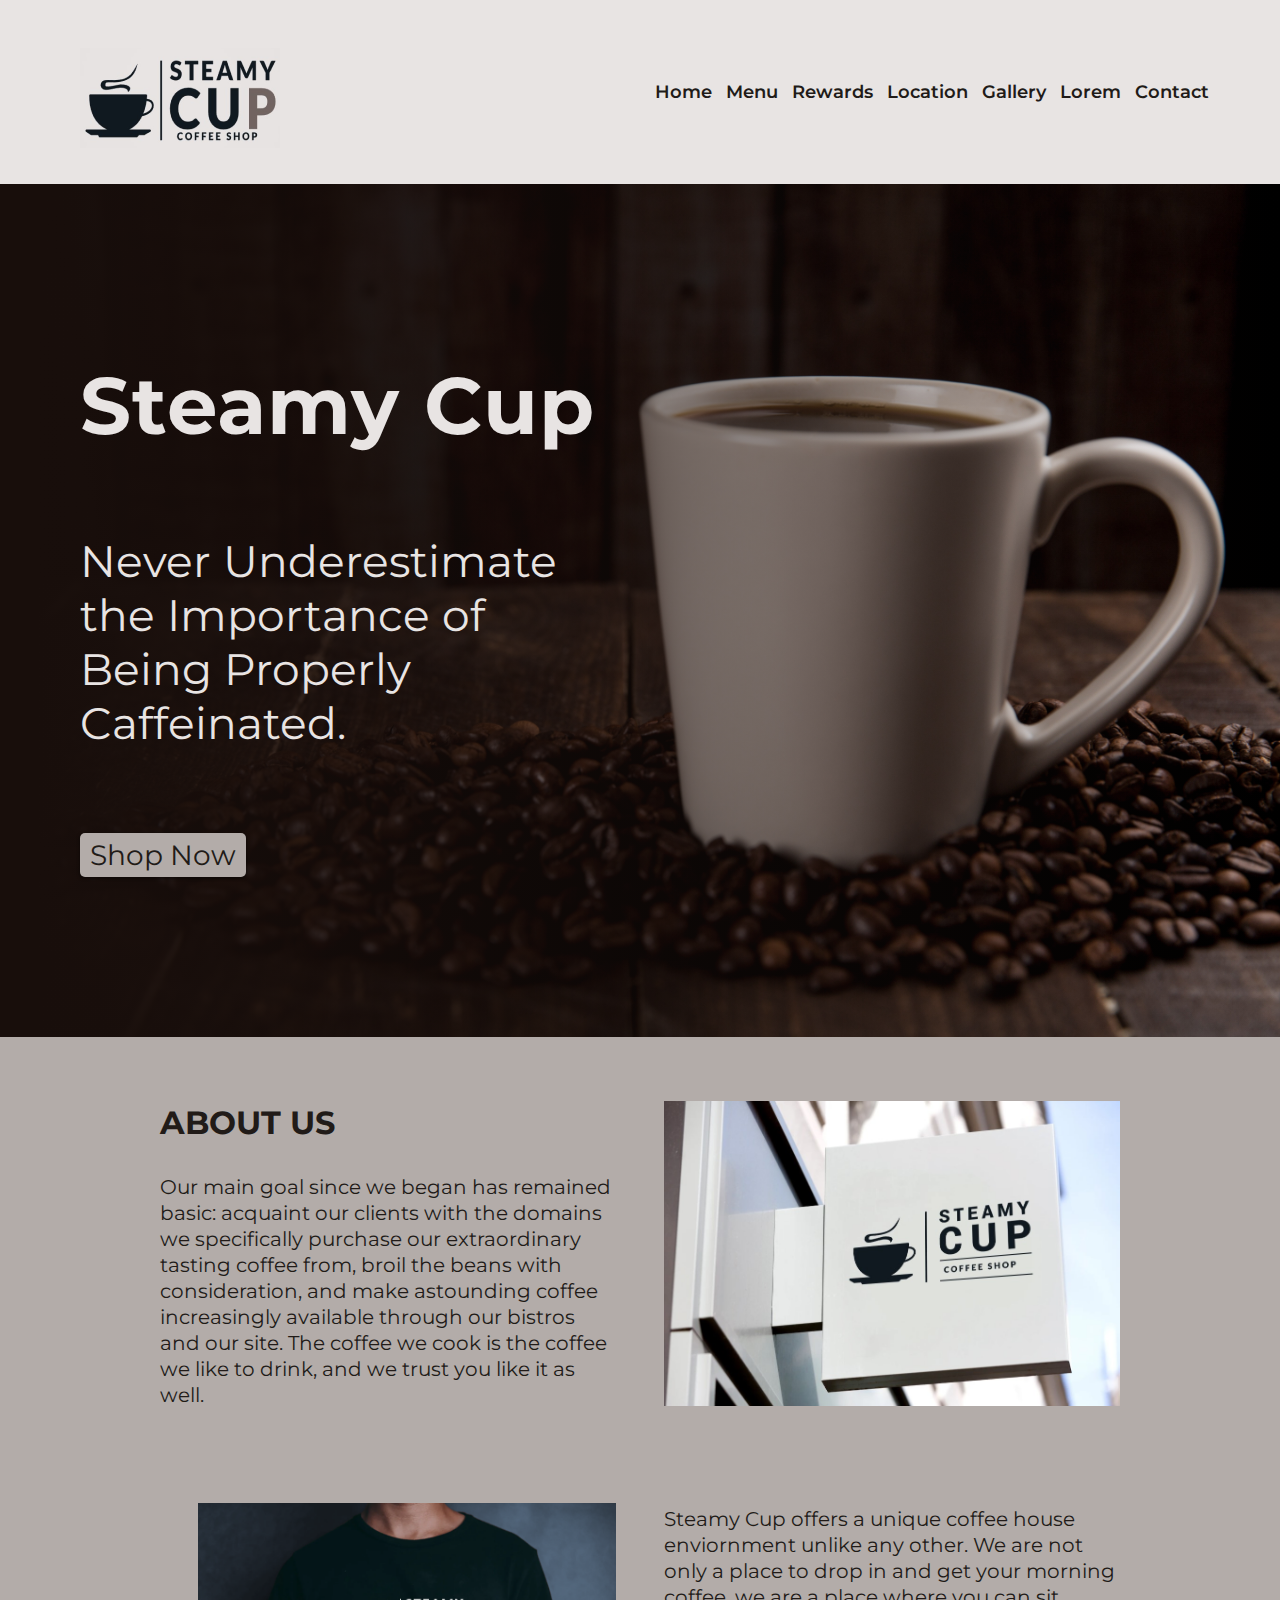
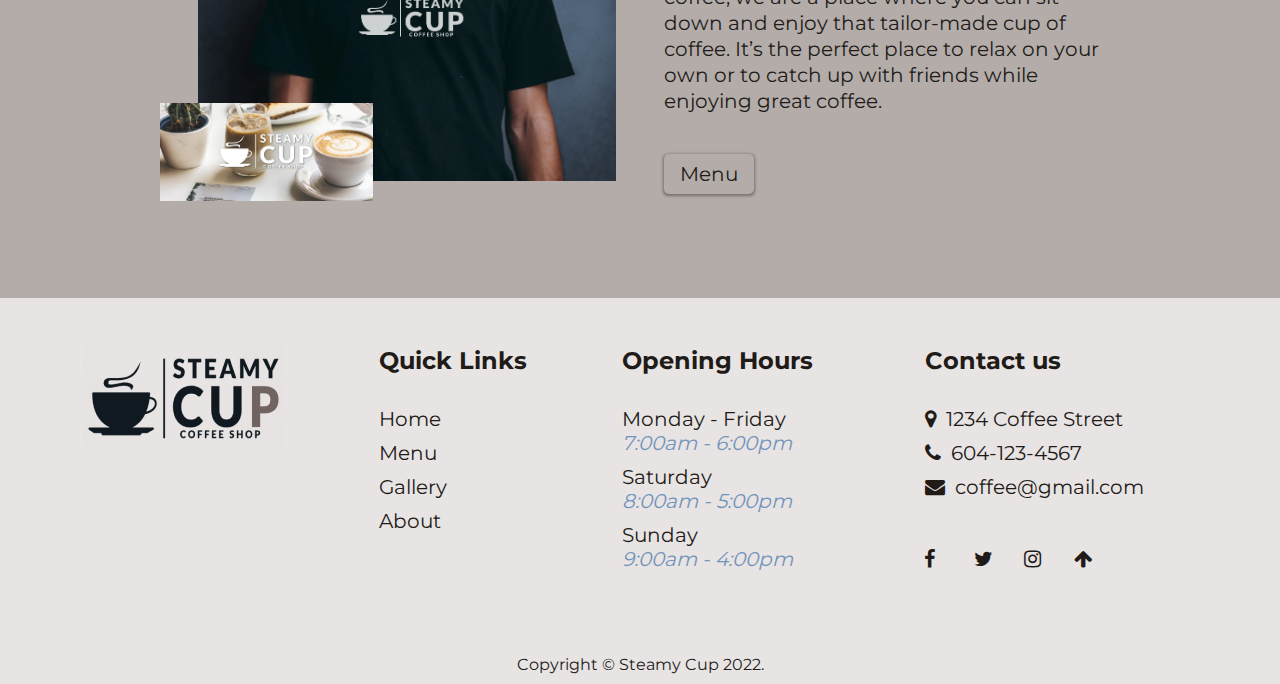
==== commit 408d0ea7: "finished styling across all pages and breakpoints.  Going to go through code and remove unwated/need" ====
--- a/index.html
+++ b/index.html
@@ -11,6 +11,7 @@
 </head>
 
 <body>
+    <div id="container">
     <header class="header">
         <div class="header-logo">
             <a href="./index.html">
@@ -53,8 +54,8 @@
     <main>
         <section class="hero">
             <div class="hero-overlay">
-                <h1>Steamy Cup</h1>
-                <h2>Never Underestimate the Importance of Being Properly Caffeinated.</h2>
+                <h1 class="hero-overlay__title">Steamy Cup</h1>
+                <h2 class="hero-overlay__subtitle">Never Underestimate the Importance of Being Properly Caffeinated.</h2>
                 <a href="./pages/menu-page.html" class="hero-overlay__btn">Shop
                     Now </a>
             </div>
@@ -176,6 +177,9 @@
                         <a href="#" class="footer-social__icons">
                         <i class="fa fa-instagram"></i>
                         </a>
+                        <a href="#" class="footer-social__icons">
+                            <i class="fa fa-regular fa-arrow-up"></i>
+                        </a>
                 </div>
             </div>
         </div>
@@ -187,6 +191,7 @@
     </footer>
 
     <script src="./scripts/main.js"></script>
+    </div>
 </body>
 
 </html>--- a/styles/main.css
+++ b/styles/main.css
@@ -15,6 +15,8 @@
     --dark-grey: #766c6c;
     --span-color: #7394bc;
     --overlay-color: rgb(24,14,11);
+    --white-color: #f1e9e5;
+
 }    
 
 * {
@@ -39,6 +41,11 @@
 
 a:hover {
   color:#e6e2dd;
+}
+
+#container {
+  min-height: 100vh;
+ 
 }
 
 /* Header */
@@ -50,6 +57,7 @@
   padding: .3125rem;
   box-shadow: 0 1px 3px rgba(0, 0, 0, 0.1), 0 2px 2px rgba(0, 0, 0, 0.06),
   0 0 2px rgba(0, 0, 0, 0.07);
+  width: 100%;
 }
 
 .header-logo {
@@ -63,19 +71,12 @@
   height: auto;
 }
 
-/* .header-bar__logo {
-    display: flex;
-    align-items: center;
-    padding: 1rem 3rem 0;
-} */
-
 .header-nav {
   display: flex;
   justify-content: space-between;
   align-items: center;
-  padding-bottom: 1rem;
-  height: 8vh;
-    /* padding: 1rem 1.5rem; */
+  padding-bottom: 2rem;
+  height: 9vh;
 }
 
 .header-nav__menu {
@@ -132,13 +133,13 @@
     }
     .header-nav__menu.active {
     left: 0;
-    top: 9rem;
+    top: 9.5rem;
     }
     .header-nav__item {
     margin: 1rem 0;
     }
     .header-nav__item:nth-child(1) {
-    margin-top: 2rem;
+    margin-top: 2.5rem;
     }
     .hamburger {
     display: block;
@@ -150,12 +151,12 @@
     opacity: 0;
     }
     .hamburger.active .bar:nth-child(1) {
-      -webkit-transform: translateY(8px) rotate(45deg);
-      transform: translateY(8px) rotate(45deg);
+    -webkit-transform: translateY(8px) rotate(45deg);
+    transform: translateY(8px) rotate(45deg);
     }
     .hamburger.active .bar:nth-child(3) {
-      -webkit-transform: translateY(-8px) rotate(-45deg);
-      transform: translateY(-8px) rotate(-45deg);
+    -webkit-transform: translateY(-8px) rotate(-45deg);
+    transform: translateY(-8px) rotate(-45deg);
     }
 }
  @media (min-width: 768px) {
@@ -176,7 +177,7 @@
     flex-direction: row;
     }
     .header-nav__link {
-      font-size: 1.125rem;
+    font-size: 1.125rem;
     }
     .header-nav__link:hover {
     border-bottom: 2px solid var(--link-color);
@@ -198,9 +199,6 @@
     margin: 0;
     padding: .4375rem;
     }
-    /* .header-nav__link{
-    font-size: 1.25rem;
-    } */
 }
 
 @media (min-width: 1440px) {
@@ -217,19 +215,13 @@
     margin: 7px;
     }
     .header-nav__link{
-      font-size: 1.25rem;
-    }
-}
-
-/* @media (min-width: 1635px) {
-    .header-nav__link {
-    font-size: 1.85rem;
-    }
-} */
+    font-size: 1.25rem;
+    }
+}
 
 /* hero section index.html */
 .hero {
-    position: relative;   
+  position: relative;   
 }
 
 .hero::before {
@@ -245,8 +237,8 @@
   width: 100%;
 }
 
-.hero-overlay h1 {
-  font-size: 1.25rem;
+.hero-overlay__title {
+  font-size: 1.125rem;
   transform: translateY(7vw);
   color: var(--background-header);
   letter-spacing: .0625rem;
@@ -254,38 +246,37 @@
   margin-left: 1rem;
 }
 
-.hero-overlay h2 {
-  font-size: .9375rem;
+.hero-overlay__subtitle {
+  font-size: .875rem;
   transform: translateY(10vw);
   color: var(--background-header);
-  letter-spacing: .0625rem;
-  font-weight: 200;
-  width: 45%;
+  font-weight: 400;
+  width: 43%;
   margin-left: 1rem;
 }
 
 .hero-overlay__btn {
   display: inline-block;
   cursor: pointer;
-  transform: translateY(10vw);
+  transform: translateY(14vw);
   margin-left: .75rem;
-  font-size: .875rem;
+  font-size: .8125rem;
   padding: .125rem .3125rem;
   color: var(--text-dark);
   background-color: var(--background-menu);
   border-radius: 0.3125rem;
   box-shadow: 0px 1px 3px 0.15px rgb(0 0 0 / 35%);
-  /* box-shadow: 0px 1px 3px 0.15px rgba(0, 0, 0, 0.35); */
   margin: .5rem 0 0 .9375rem;
 }
+
 .hero-overlay__btn:hover {
 	cursor: pointer;
 	background-color: var(--background-header);
   color: var(--background-menu);
-  /* font-weight: bolder; */
 	transition: background-color 1s ease-in-out 0s;
 	transition: color 400ms ease-in-out 0s;
 }
+
 .hero-image { 
   display: block;
   overflow: visible;
@@ -296,59 +287,57 @@
 }
 /* hero media-queries */
 @media (min-width: 768px) {
-  .hero-overlay h1 {
-  transform: translateY(11vw);
-  font-size: 3rem;
-  padding: 1rem 0 0 2rem;
-  }
-  .hero-overlay h2 {
-  transform: translateY(18vw);
-  font-size: 1.625rem;
-  padding: 1rem 0 0 2rem;
-  width: 48%;
-  }
-  .hero-overlay__btn {
-  transform: translateY(25vw);
-  font-size: 1.125rem;
-  margin-left: 3rem;
-  padding: .3125rem .625rem;
-  }
+    .hero-overlay__title {
+    transform: translateY(11vw);
+    font-size: 3rem;
+    padding: 1rem 0 0 2rem;
+    }
+    .hero-overlay__subtitle {
+    transform: translateY(15vw);
+    font-size: 1.625rem;
+    padding: 1rem 0 0 2rem;
+    width: 46%;
+    }
+    .hero-overlay__btn {
+    transform: translateY(23vw);
+    font-size: 1.125rem;
+    margin-left: 3rem;
+    padding: .3125rem .625rem;
+    }
 }
 @media (min-width: 1024px) {
-  .hero-overlay h1 {
-  font-size: 4rem;
-  padding-left: 3.1875rem;
-  }
-  .hero-overlay h2 {
-  font-size: 2rem;
-  padding-left: 3.1875rem;
-  }
-  
-  .hero-overlay__btn {
-  font-size: 1.5rem;
-  margin: 2rem 0 0 4rem;
-  padding: 0.3125rem 0.625rem;
-  }
+    .hero-overlay__title {
+    font-size: 4rem;
+    padding-left: 3.1875rem;
+    }
+    .hero-overlay__subtitle {
+    font-size: 2rem;
+    padding-left: 3.1875rem;
+    }
+    .hero-overlay__btn {
+    font-size: 1.5rem;
+    margin: 2rem 0 0 4rem;
+    padding: 0.3125rem 0.625rem;
+    }
 }
 @media (min-width: 1280px) {
-  .hero-overlay {
-  padding-top: 2rem;
-  }
-  .hero-overlay h1 {
-  font-size: 5rem;
-  padding: 0 0 0 4rem;
-  }
-  .hero-overlay h2 {
-  transform: translateY(16vw);
-  font-size: 2.75rem;
-  padding: 1rem 0 4rem 4rem;
-  }
-
-  .hero-overlay__btn {
-  transform: translateY(15vw);
-  font-size: 1.75rem;
-  margin-left: 5rem;
-  }
+    .hero-overlay {
+    padding-top: 2rem;
+    }
+    .hero-overlay__title {
+    font-size: 5rem;
+    padding: 0 0 0 4rem;
+    }
+    .hero-overlay__subtitle {
+    transform: translateY(16vw);
+    font-size: 2.75rem;
+    padding: 1rem 0 4rem 4rem;
+    }
+    .hero-overlay__btn {
+    transform: translateY(15vw);
+    font-size: 1.75rem;
+    margin-left: 5rem;
+    }
 }
 /* about section (index.html page) */
 .about {
@@ -394,6 +383,7 @@
   box-shadow: 0px 1px 3px 0.15px rgba(0, 0, 0, 0.35);
   margin: 1rem 0;
 }
+
 .about-container__button:hover {
 	cursor: pointer;
 	background-color: var(--background-header);
@@ -408,11 +398,6 @@
   grid-template-columns: repeat(12, 1fr);
   position: relative;
 }
-
-/* .about-container__image--wrapper::after {
-  content: "";
-  display: table; 
-} */
 
 .about-container__item--top {
   grid-column: 1/ span 8;
@@ -431,432 +416,601 @@
   grid-row: 1;
 }
 
-/* .about-container__item--top {
-  width: 66%;
-  margin-right: 25%;
-  padding-top: 62%;
-  position: relative;
-  z-index: 1;
-} */
-
 @media (min-width: 768px) {
-  .about {
-  padding: 2rem 5%;
-  }
-  .about-container {
-  padding: 1rem;
-  }
-  .about-container--wrapper {
-  display: grid;
-  grid-template-columns: repeat(2, 1fr);
-  align-items: center;
-  grid-gap: 1rem;
-  }
-  .about-container__title {
-  font-size: 1.5625rem;
-  }
-  .about-container__text {
-  line-height: 1.4;
-  padding: 0;
-  margin-top: 1rem;
-  }
-  .about-container__button {
-  font-size: 1rem;
-  margin-top: 1rem;
-  }
-  .about-container__image--wrapper {
-  grid-template-columns: repeat(9, 1fr);
-  }
-  .about-container__item--top {
-  width: 70%;
-  margin-right: 35%;
-  padding-top: 55%;
-  }
-  .about-container__item--bottom {
-  grid-column: 2/-1;
-  grid-row: 1;
-  }
+    .about {
+    padding: 2rem 5%;
+    }
+    .about-container {
+    padding: 1rem;
+    }
+    .about-container--wrapper {
+    display: grid;
+    grid-template-columns: repeat(2, 1fr);
+    align-items: center;
+    grid-gap: 1rem;
+    }
+    .about-container__title {
+    font-size: 1.5625rem;
+    }
+    .about-container__text {
+    line-height: 1.4;
+    padding: 0;
+    margin-top: 1rem;
+    }
+    .about-container__button {
+    font-size: 1rem;
+    margin-top: 1rem;
+    }
+    .about-container__image--wrapper {
+    grid-template-columns: repeat(9, 1fr);
+    }
+    .about-container__item--top {
+    width: 70%;
+    margin-right: 35%;
+    padding-top: 55%;
+    }
+    .about-container__item--bottom {
+    grid-column: 2/-1;
+    grid-row: 1;
+    }
 }
 
 @media (min-width: 1024px) {
-  .about-container__text {
-  font-size: 1.125rem;
-  }
+    .about-container__text {
+    font-size: 1.125rem;
+    }
 }
 @media(min-width: 1280px) {
-  .about {
-  padding: 2rem 10%;
-  }
-  .about-container__title {
-  font-size: 2rem;
-  }
-  .about-container__text {
-  font-size: 1.25rem;
-  line-height: 1.3;
-  margin-top: 2rem;
-  }
-  .about-container__button {
-  font-size: 1.25rem;
-  margin: 2.5rem 0;
-  }
-  .about-container__image--wrapper {
-  grid-template-columns: repeat(12, 1fr);
-  }
-  .about-container__item--top {
-  width: 70%;
-  margin-right: 32%;
-  padding-top: 66%;
-  }
+    .about {
+    padding: 2rem 10%;
+    }
+    .about-container__title {
+    font-size: 2rem;
+    }
+    .about-container__text {
+    font-size: 1.25rem;
+    line-height: 1.3;
+    margin-top: 2rem;
+    }
+    .about-container__button {
+    font-size: 1.25rem;
+    margin: 2.5rem 0;
+    }
+    .about-container__image--wrapper {
+    grid-template-columns: repeat(12, 1fr);
+    }
+    .about-container__item--top {
+    width: 70%;
+    margin-right: 32%;
+    padding-top: 66%;
+    }
 }
 
 @media (min-width: 1440px) {
-  .about-container--wrapper {
-  grid-gap: 2.25rem;
-  }
-  .about-container__title {
-  font-size: 2.75rem;
-  }
-  .about-container__text {
-  font-size: 1.5rem;
-  }
-  .about-container__button {
-  font-size: 1.5rem;
-  }
-}
-
+    .about-container--wrapper {
+    grid-gap: 2.25rem;
+    }
+    .about-container__title {
+    font-size: 2.75rem;
+    }
+    .about-container__text {
+    font-size: 1.5rem;
+    }
+    .about-container__button {
+    font-size: 1.5rem;
+    }
+}
 @media (min-width: 1635px) {
-  .about-container__title {
-  font-size: 3rem;
-  }
-  .about-container__text {
-  font-size: 1.75rem;
-  line-height: 1.5;
-  }
-}
-
-/* contact-form contact-page.html */
-
-#contact {
+    .about-container__title {
+    font-size: 3rem;
+    }
+    .about-container__text {
+    font-size: 1.75rem;
+    line-height: 1.5;
+    }
+}
+/* menu-page */
+.menu{
+  margin: 0 auto;
   background-color: var(--background-menu);
-  display: flex;
-  justify-content: center;
-  align-items: center;
-}
-
-.contact-box {
-  display: flex;
-  flex-wrap: wrap;
-  padding: 1rem;
-}
-
-.contact-box__left {
-  width: 100%;
-  padding: 1rem;
-}
-
-.contact-box__title {
+}
+
+.menu-title {
   font-size: 1.5rem;
   font-weight: 400;
   text-align: center;
   color: var(--text-dark);
   padding-top: 2rem;
-  padding-bottom: 2rem;
+}
+
+.menu-box {
+  display: grid;
+  grid-template-columns: repeat(1, 1fr);
+  grid-gap: 1rem;
+  padding: 1rem;
+}
+
+.menu-cards {
+  display: flex;
+  flex-wrap: wrap;
+  list-style: none;
+  margin: 0;
+  padding: 0;
+}
+
+.menu-cards__item {
+  display: flex;
+  padding: 1rem;
+}
+
+.menu-card--wrapper {
+  background-color: var(--background-header);
+  border-radius: 0.25rem;
+  box-shadow: 0 20px 40px -14px #000(0, 0, 0, 0.25);
+}
+
+.menu-card__content {
+  padding: 1rem;
+}
+
+.menu-card__title {
+  color: var(--text-dark);
+  font-size: 1.125rem;
+  font-weight: 600;
+  text-transform: uppercase;
+  margin: 0px;
+}
+
+.menu-card__text {
+  color: var(--text-dark);
+  font-size: 1rem;
+  line-height: 1.5;
+  padding: 1rem 0;   
+}
+
+.menu-card__bottom {
+  display: flex;
+  align-items: center;
+  width: 100%;
+}
+
+.menu-card__item {
+  width: 100%;
+  color: var(--text-brown);
+  font-size: 1rem;
+  font-weight: 600;
+  font-style: italic;
+}
+
+.menu-card__btn {
+  display: flex;
+  padding: .3125rem;
+  cursor: pointer;
+  width: 15%;
+  justify-content: center;
+  ;
+}
+
+.menu-card__btn:hover {
+  background-color: var(--link-color);
+  color: var(--white-color);
+}
+
+@media (min-width: 768px) {
+    .menu-title {
+    font-size: 1.5rem;
+    padding-top: 3rem;
+    }
+    .menu-box {
+    padding: 0 2rem;
+    }
+    .menu-cards__item {
+    width: 50%;
+    padding-top: 2rem;
+    }
+    .menu-card__title {
+    font-size: 1.25rem;
+    }
+    .menu-card__text {
+    font-size: 1.125rem;
+    }
+    .menu-card__item {
+    font-size: 1.125rem;
+    }
+    .menu-card__btn {
+    font-size: 1.125rem;
+    padding: .5rem
+    }
+}
+
+@media (min-width: 1280px) {
+    .menu-title {
+    font-size: 2rem;
+    }
+    .menu-cards {
+    padding: 2rem 8%;
+    }
+    .menu-cards__item {
+    width: 33.3333%;
+    }
+    .menu-card__title {
+    font-size: 1.5rem;
+    }
+    .menu-card__text {
+    font-size: 1.25rem;
+    }
+    .menu-card__item {
+    font-size: 1.125rem;
+    }
+    .menu-card__btn {
+    font-size: 1.25rem;
+    }
+}
+/* reward-page */
+.reward {
+  background-color: var(--background-menu);
+}
+
+.reward-title {
+  font-size: 1.5rem;
+  font-weight: 400;
   text-align: center;
-}
-
-.contact-box__right {
-  width: 100%;
-  background-color: var(--background-header);
-  padding: 8% 5% 10% 5%;
-}
-
-.contact-box__links {
-  display: flex;
-  flex-wrap: wrap;
-  justify-content: center;
-  padding-top: 1rem;
-}
-
-.contact-box__content {
-  margin: 10px;
-  cursor: pointer;
-}
-
-/* .contact-box__item {
-  position: relative;
-} */
-
-/* label, input, textarea {
-  font-family: 'Poppins', sans-serif;
-} */
-
-.contact-form__label {
-  /* position: absolute; */
-  top: 10px;
-  left: 2%;
-  color: #999;
-  font-size: clamp(14px, 1.5vw, 18px);
-  pointer-events: none;
-  user-select: none;
-}
-
-.contact-form__input, textarea {
-  width: 100%;
-  outline: 0;
-  border: 1px solid #ccc;
-  border-radius: 4px;
-  margin-bottom: 20px;
-  padding: 12px;
-  font-size: clamp(15px, 1.5vw, 18px);
-}
-
-input:focus+label, 
-input:valid+label, 
-textarea:focus+label, 
-textarea:valid+label {
-  font-size: clamp(13px, 1.3vw, 16px);
-  color: #777;
-  top: -20px;
-  transition: all .225s ease;
-}
-
-.contact-form__label--btn {
-  background-color: var(--background-menu);
-  filter: drop-shadow(2px 2px 3px #0003);
-  color: #fff;
-  font-family: "Poppins",sans-serif;
-  font-size: clamp(16px, 1.6vw, 18px);
-  display: block;
-  padding: 12px 20px;
-  margin: 2px auto;
-  border: none;
-  border-radius: 4px;
-  cursor: pointer;
-  user-select: none;
-  transition: 0.2s;
-}
-
-.contact-form__label--btn:hover {
-  transform: scale(1.1, 1.1);
-}
-
-.contact-form__label--btn:active {
-  transform: scale(1.1, 1.1);
-  filter: sepia(0.5);
-}
-
-
-/* contact-page media queries */
+  color: var(--text-dark);
+  padding-top: 2rem;
+}
+
+.reward-box {
+  display: flex;
+  flex-direction: column;
+  align-items: center;
+  width: 100%;
+  padding: 2rem;
+}
+
+.reward-box__text {
+  font-size: 1rem;
+  font-weight: 400;
+  margin: 0;
+  padding: 1rem 0;
+}
+
+.reward-box--wrapper {
+  padding: 1rem 0;
+  width: 100%;
+}
+
+.reward-table { 
+  width: 100%; 
+  border-collapse: collapse; 
+  margin-top: 1.5rem;
+}
+
+tr:nth-of-type(odd) { 
+  background: var(--background-header); 
+}
+
+th { 
+  background: var(--dark-grey); 
+  color: var(--text-dark); 
+  font-weight: bold; 
+  text-transform: uppercase;
+}
+
+td, th { 
+  padding: 6px; 
+  border: 1px solid var(--text-dark); 
+  text-align: left; 
+  font-size: 1rem;
+  font-weight: 400;
+}
+.reward-box__bottom {
+  padding: 1rem 0;
+  }
+  
+.reward-box__terms {
+  color: var(--text-dark);
+  margin: 0;
+  font-weight: 300;
+  font-size: .75rem;
+  font-style: italic;
+}
+/* reward-page media queries */
 @media (min-width: 768px) {
-  .contact-box {
+    .reward-box {
+    padding: 1rem 4rem;
+    width: 80%;
+    }
+    .reward-box__table--wrapper {
+    width: 100%;
+    }
+    .reward-title {
+    font-size: 1.5rem;
+    padding-top: 3rem;
+    }
+    .reward-box__text {
+    font-size: 1.125rem;
+    text-align: justify;
+    }
+    td, th {
+    font-size: 1.0625rem;
+    padding: 0.5rem;
+    }
+    .reward-box__bottom {
+    width: 75%;
+    }
+    .reward-box__terms {
+    font-size: 1rem;
+    text-align: center;
+    }
+}
+
+@media (min-width: 1024px) {
+    .reward-box {
     display: flex;
-    flex-wrap:nowrap;
+    flex-direction: row;
+    flex-wrap: wrap;
+    align-items: flex-start;
+    justify-content: center;
     padding: 2rem;
-  }
+    }
+    .reward-box__text {
+    font-size: 20px;
+    }
+    .reward-box--wrapper {
+    flex: 1 50%;
+    padding-top: 2rem;
+    }
+    .reward-box__table--wrapper {
+    flex: 1 50%;
+    padding: 2rem 1rem;
+    }
+    .reward-table {
+    margin-top: 0;
+    }
+    td, th {
+    font-size: 1.125rem;
+    padding: .375rem;
+    }
 }
 
 @media (min-width: 1280px) {
-  .contact-box {
-  width: 70%;
-  }
-}
-
-/* .contact {
+    .reward-title {
+    font-size: 2rem;
+    }
+    .reward-box {
+    width: 85%;
+    }
+    .reward-box--wrapper {
+    padding: 2rem 2rem 1rem 1rem;
+    }
+    .reward-box__table--wrapper {
+    padding: 2rem;
+    }
+    .reward-box__text {
+    font-size: 1.25rem;
+    }
+    td, th {
+    padding: .625rem;
+    }
+}
+
+@media (min-width: 1440px) {
+    .reward-box--wrapper {
+    padding: 2rem 2rem;
+    }
+    td, th {
+    font-size: 1.25rem;
+    padding: .75rem;
+    }
+}
+
+@media (min-width: 1600px) {
+    /* .reward-box--wrapper {
+    padding: 2rem 6rem;
+    } */
+    .reward-box {
+    align-items: center;
+    width: 74%;
+    }
+    .reward-box--wrapper {
+    padding: 2rem;
+    }
+    td, th {
+    padding: 1rem;
+    }
+}
+
+/* location page (location-page.html)*/
+.location {
   margin: 0 auto;
   background-color: var(--background-menu);
 }
 
-.contact-title {
-  padding: 2rem 0 0;
-  font-size: 1.25rem;
-  text-align: center;
-}
-
-.contact-box {
-  width: 100%;
+.location-box {
+  max-width: 100%;
+  display: flex;
+  flex-direction: column;
+}
+
+.location-title {
+  font-size: 1.5rem;
+  font-weight: 400;
+  color: var(--text-dark);
+  padding-top: 2rem;
+}
+
+.location-box__title {
+  color: var(--text-dark);
+  font-size: 1rem;
+  font-weight: 600;
+  text-transform: uppercase;
+}
+
+.location-box--wrapper {
+  display: flex;
+  flex-direction: column;
+  padding: 1em;
+  justify-content: center;
+}
+
+.location-box__container {
   padding: 1rem;
+  width: 100%;
+}
+
+.location-box__container--wrapper {
+  padding: 0.5rem 0;
+}
+
+.location-box__text {
+  font-size: .9375rem;
+  color: var(--text-dark);
+  line-height: 1.5;
+}
+
+/* location-page.html media query */
+@media (min-width: 768px) {
+    .location-box {
+    padding: 1rem;
+    }  
+  .location-box__content {
+    width: 60%;
+    }
+    .location-box--wrapper {
+    display: flex;
+    flex-direction: row-reverse;
+    padding: 1em;
+    margin-top: 2rem;
+    }
+    .location-box__image--wrapper {
+    max-width: 90%;
+    }
+    .location-box__container {
+    padding: 0;
+    }
+    .location-box__text {
+    line-height: normal;
+    }
+}
+@media (min-width: 1024px) {
+    .location-box--wrapper {
+    padding: 1rem;
+    }
+    .location-box__container--wrapper {
+    padding: 1rem 0;
+    }
+    .location-box__title {
+    font-size: 1.125rem;
+    }
+    .location-box__text {
+    font-size: 1.0625rem;
+    }
+}
+@media (min-width: 1280px) {
+    .location-title {
+    font-size: 2rem;
+    }
+}
+@media (min-width: 1440px) {
+    .location-box__title {
+    font-size: 1.5rem;
+    }
+    .location-box__text {
+    font-size: 1.25rem;
+    line-height: 1.4;
+    }
+    .location-box__content {
+    padding: 0 1rem;
+    }
+}
+/* gallery-page */
+.gallery {
+  margin: 0 auto;
+  background-color: var(--background-menu);
+}
+
+.gallery-title--wrapper {
   display: flex;
   flex-direction: column;
   align-items: center;
 }
 
-.contact-box--wrapper {
-  padding: 1rem;
-}
-
-.contact-form {
-  padding: 0;
-}
-
-.contact-form__social {
-  display: flex;
-  flex-direction: row;
-  justify-content: space-between;
+.gallery-title {
+  font-size: 1.5rem;
+  font-weight: 400;
+  color: var(--text-dark);
+  padding-top: 2rem;
+}
+
+.gallery-wrapper {
+  display: flex;
+  flex-direction: column;
   align-items: center;
-  padding: 1rem;
-}
-
-.contact-social__link {
-  color: var(--text-dark);
-  font-size: 1.5rem;
-  padding: 1rem;
-}
-
-.contact-form__label {
-  height: 100px;
-  max-width: 100%;
-  resize: none;
-}
-
-.contact-form__input {
-  width: 100%;
-  border: 1px solid #ccc;
-  background: var(--background-header);
-  margin: 0 0 5px;
-  padding: 10px;
-  font-size: .875rem;
-}
-
-.contact-form__input:focus {
-  outline: 0;
-  border: 1px solid #aaa;
-}
-
-.contact-form__input:hover {
-  -webkit-transition: border-color 0.3s ease-in-out;
-  -moz-transition: border-color 0.3s ease-in-out;
-  transition: border-color 0.3s ease-in-out;
-  border: 1px solid #aaa;
-}
-
-.contact-form__button {
-  cursor: pointer;
-  width: 100%;
-  border: none;
-  background: var(--background-menu);
-  color: var(--text-dark);
-  text-transform: uppercase;
-  margin: 0 0 5px;
-  padding: 10px;
-  font-size: 15px;
-
-}
-
-.contact-form__button:hover {
-  background: var(--background-header);
-  color: var(--bg-light);
-  -webkit-transition: background 0.3s ease-in-out;
-  -moz-transition: background 0.3s ease-in-out;
-  transition: background-color 0.3s ease-in-out;
-}
-
-.contact-form__button:active {
-  box-shadow: inset 0 1px 3px rgba(0, 0, 0, 0.5);
-} */
-
-/* contact media queries (contact-page.html page) */
-/* @media only screen and (min-width: 768px) {
-  .contact-box{
-  display: flex;
-  flex-direction: row;
-  align-items: center;
-  justify-content: center;
-  text-align: center;
   padding: 2rem;
-  }
-  .contact-box--wrapper {
-  flex-basis: 45%;
-  }
-  .contact-image--wrapper {
-  flex-basis: 50%;
-  padding: 1rem;
-  }
-  .contact-image__padding {
-  padding: 2rem;
-  margin-top: 1rem;
-  }
-  .contact-title {
-  font-size: 1.5rem;
-  padding: 3rem 0 0;
-  }
-  .contact-box {
-  display: flex;
-  flex-direction: row;
-  }
-  .contact-form {
-  width: 100%;
-  }
-  .contact-form__social {
-  width: 100%;
-  }
-  .contact-form__input {
-  font-size: .9375rem;
-  }
-  .contact-form__button{
-  margin-top: 1.75rem;
-  }
-  .contact-wrapper {
-  width: 100%;
-  }
-}
-
-@media (min-width: 1024px) {
-  .contact-form__social {
-  width: 100%;
-  }
-  .contact-box {
-  flex-direction: row;
-  align-items: center;
-  width: 100%;
-  }
-  .contact-form {
-  padding: 2rem 5%;
-  margin: 0;
-  }
-  .contact-wrapper {
-  padding: 2rem 6%;
-  margin: 0;
-  }
-}
-
+}
+
+.gallery-img--wrapper {
+  padding-top: 1rem;
+}
+
+.gallery-img:hover {
+  transform: scale(1.1, 1.1);
+}
+
+/* gallery-page media queries */
+@media (min-width: 768px) {
+    .gallery-title {
+    font-size: 1.5rem;
+    padding-top: 3rem;
+    }
+    .gallery-wrapper {
+    display: grid;
+    grid-template-columns: repeat(2, 1fr);
+    grid-gap: 2rem;
+    padding: 3rem;
+    }
+    .gallery-img--wrapper {
+    padding: 0;
+    }
+}
 @media (min-width: 1280px) {
-  .contact-box {
-  display: flex;
-  flex-direction: row;
-  align-items: center;
-  justify-content: center;
-  padding: 4rem;
-  }
-}
-
-@media (min-width:1560px) {
-  .contact-box--wrapper h1 {
-  font-size: 3rem;
-  }
-} */
-
+    .gallery-title {
+    margin: 0;
+    padding-top: 3rem;
+    font-size: 2rem;
+    }
+    .gallery-wrapper {
+    grid-template-columns: repeat(4, 1fr);
+    padding: 3rem 6rem;
+    }
+}
 /* review-page.html */
 .review {
   background-color: var(--background-menu);
   padding: 1rem;
 }
 
-.review-box {
+.review-title--wrapper {
   display: flex;
   flex-direction: column;
   align-items: center;
+}
+
+.review-box__title {
+  font-size: 1.5rem;
+  font-weight: 400;
+  color: var(--text-dark);
+  padding-top: 2rem;
+}
+
+.review-box {
   width:100%;
   padding: 1rem;
 }
 
-.review-box__title {
-  font-size: 1.5rem;
-  font-weight: 400;
-  text-align: center;
-  color: var(--text-dark);
-  padding-top: 2rem;
+.review-box__subtitle {
+  font-size: 1rem;
   padding-bottom: 1rem;
-  text-align: center;
 }
 
 .review-box__text {
@@ -867,10 +1021,7 @@
 }
 
 .review-box__container {
-  display: flex;
-  flex-direction: column;
-  /* padding: 1em; */
-  justify-content: center;
+  padding: .625rem;
 }
 
 .review-box--wrapper {
@@ -882,12 +1033,6 @@
   width: 100%;
 }
 
-.review-box__subtitle {
-  font-size: 1rem;
-  padding-bottom: 1rem;
-  /* text-align: center; */
-}
-
 .review-box__heading {
   font-size: 1rem;
   font-weight: 400;
@@ -907,7 +1052,6 @@
 .review-box__small {
   font-size: .875rem;
   font-weight: 400;
-  /* padding: 0.5rem 0; */
 }
 
 .review-box__list {
@@ -919,153 +1063,141 @@
   font-weight: 400;
   padding: 0.5rem 0;
 }
-/* .review-box__wrapper {
+
+.review-box__table--item {
+  font-size: .875rem;
+  font-weight: 400;
+  padding: 0.5rem 0;
+}
+
+.review-aside {
+  background-color: var(--background-menu);
+  width: 100%;
+  padding: 1rem;
+}
+
+.review-aside__box {
   display: flex;
   flex-direction: column;
   align-items: center;
-  width: 100%;
+  justify-content: center;
+}
+
+.review-aside__box--wrapper {
+  display: flex;
+  flex-direction: column;
+  align-items: center;
+  justify-content: center;
+  padding: 0 1rem;
+}
+
+.review-aside__blockquote {
+  display: flex;
+  flex-direction: column;
+  align-items: center;
+  background-color: var(--white-color);
   padding: 1rem;
-} */
-
-
-/* .review-box__container--wrapper {
-  margin: 1rem;
-} */
-
-/* .review-box__text {
-
-} */
-
-
-.review-container__aside {
-  width: 30%;
-  padding: 1rem;
-}
-
-
-
+}
 
 /* review-page media queries */
 @media (min-width: 768px) {
-  .review {
+    .review {
+    padding: 0 2rem;
+    }
+    .review-box__title {
+    font-size: 1.5rem;
+    padding-top: 3rem;
+    }
+    .review-box {
     padding: 2rem;
-  }
-  .review-title {
-    font-size: 1.5rem;
-    padding: 1rem 0;
-  }
-  .review-container {
-  justify-content: center;
-  }
-  .review-container--wrapper {
+    }
+    .review-container {
+    justify-content: center;
+    }
+    .review-container--wrapper {
     padding: 1rem;
     width: 75%;
-  }
-  .review-container__text {
+    }
+    .review-container__text {
     font-size: 1rem;
-  }
- 
+    }
     .review-box__container {
-      flex-direction: row;
-      flex-wrap: wrap;
-      width: 75%;
-      }
-      /* .review-box--wrapper {
-      width: 40%;
-      margin: 1rem 2rem;
-      } */
-      .review-box__text {
-      padding-bottom: 0;
-      margin-bottom: 1rem;
-      }
-    }
+    flex-direction: row;
+    flex-wrap: wrap;
+    width: 75%;
+    }
+    .review-box__text {
+    padding-bottom: 0;
+    margin-bottom: 1rem;
+    font-size: 1rem;
+    text-align: justify;
+    }
+    .review-box__content {
+    font-size: 1rem;
+    }
+}
 
 @media (min-width: 1280px) { 
-  .review {
+    .review {
     width: 100%;
-  }
-  .review-container {
+    }
+    .review-box {
+    width: 100%;
+    }
+    .review-box__title {
+    font-size: 2rem;
+    }
+    .review-box__heading {
+    font-size: 1.125rem;
+    }
+    .review-box__small {
+    font-size: 1rem;
+    }
+    .review-box__subtitle {
+    font-size: 1.25rem;
+    }
+    .review-container {
     justify-content: center;
-  }
-  .review-container--wrapper {
+    }
+    .review-container--wrapper {
     width: 55%;
     padding: 2rem;
     display: flex;
     flex-direction: column;
-  }
-  .review-container__text {
-    font-size: 1.125rem;
-  }
-  .review-container__name {
-    font-size: 1.125rem;
-  }
+    }
+    .review-container__text {
+    font-size: 1.125rem;
+    }
+    .review-container__name {
+    font-size: 1.125rem;
+    }
     .review-box--wrapper {
     padding: 2rem;
     width: 100%;
     }
-    /* .review-box__text {
-    line-height: 31px;
-    height: 12.25em;
-    } */
     .review--wrapper {
-      display: grid;
-      grid-template-columns: repeat(3, 1fr);
-      grid-gap: 1rem;
-      width: 100%;
-      justify-items: center;
-    }
-    .review-box {
-      width: 100%;
-    }
-    /* .review-box--wrapper {
-      width: 40%;
-    } */
+    display: grid;
+    grid-template-columns: repeat(3, 1fr);
+    grid-gap: 1rem;
+    width: 100%;
+    justify-items: center;
+    }
     .review-box__container {
-      padding: 2rem;
-      width: 100%;
-    }
-  
-
-}
-
-@media (min-width: 1440px) {
-}
-
-/* review-page.html aside section */
-.aside {
-  background-color: var(--beige-color);
-  width: 100%;
+    padding: 2rem;
+    width: 100%;
+    }
+    .review-box__table--item {
+    font-size: 1rem;
+    padding: 1rem;
+    }
+}
+/* contact-form contact-page.html */
+#contact {
+  background-color: var(--background-menu);
   padding: 1rem;
 }
 
-.aside-box {
-  display: flex;
-  flex-direction: column;
-  align-items: center;
-  justify-content: center;
-  padding: 1rem;
-}
-
-.aside-box--wrapper {
-  background-color: var(--span-color);
-  display: flex;
-  flex-direction: column;
-  align-items: center;
-  justify-content: center;
-  padding: 1rem;
-}
-
-.aside-box__text {
-  font-size: .9375rem;
-  text-align: justify;
-}
-/* menu-page */
-.menu{
-  margin: 0 auto;
-  background-color: var(--background-menu);
-}
-
-.menu-title {
+.contact-box__title {
   font-size: 1.5rem;
   font-weight: 400;
   text-align: center;
@@ -1073,408 +1205,107 @@
   padding-top: 2rem;
 }
 
-.menu-cards {
-  display: flex;
+.contact-box {
+  display: flex;
+  justify-content: center;
+  align-items: center;
   flex-wrap: wrap;
-  list-style: none;
-  margin: 0;
-  padding: 0;
-}
-
-.menu-cards__item {
-  display: flex;
   padding: 1rem;
 }
 
-.menu-card--wrapper {
+.contact-box__left {
+  width: 100%;
+  padding: 1rem;
+}
+
+.contact-box__links {
+  display: flex;
+  flex-wrap: wrap;
+  justify-content: center;
+  padding-top: 1rem;
+}
+
+.contact-box__content {
+  margin: 10px;
+  cursor: pointer;
+}
+
+.contact-box__right {
+  width: 100%;
   background-color: var(--background-header);
-  border-radius: 0.25rem;
-  box-shadow: 0 20px 40px -14px #000(0, 0, 0, 0.25);
-}
-
-.menu-card__content {
-  padding: 1rem;
-}
-
-.menu-card__title {
-  color: #000;
-  font-size: 1.25rem;
-  font-weight: 500;
-  text-transform: uppercase;
-  margin: 0px;
-}
-
-.menu-card__text {
-  color: var(--text-dark);
+  padding: 8% 5% 10% 5%;
+}
+
+.contact-form__label {
+  top: 10px;
+  left: 2%;
+  color: var(--grey-color);
+  font-size: .875rem;
+  pointer-events: none;
+  user-select: none;
+}
+
+.contact-form__input, textarea {
+  width: 100%;
+  outline: 0;
+  border: 1px solid var(--white-color);
+  border-radius: 4px;
+  margin-bottom: 20px;
+  padding: 12px;
   font-size: 1rem;
-  line-height: 1.5;
-  padding: 1rem 0;   
-}
-
-.menu-card__bottom {
-  display: flex;
-  align-items: center;
-  width: 100%;
-}
-
-.menu-card__btn {
-  display: flex;
-  width: 50%;
-  justify-content: flex-end;
-}
-
-.menu-card__item {
-  width: 50%;
-  color: var(--text-brown);
-  font-size: 1rem;
-}
-
-.menu-card__btn:hover {
-  background-color: var(--link-color);
-  color: white;
-}
-
+}
+
+.contact-form__label--btn {
+  background-color: var(--background-menu);
+  filter: drop-shadow(2px 2px 3px #0003);
+  color: var(--white-color);
+  font-size: .875rem;
+  display: block;
+  padding: 0.75rem 1.25rem;
+  margin: .125rem auto;
+  border: none;
+  cursor: pointer;
+}
+
+.contact-form__label--btn:hover {
+  transform: scale(1.1, 1.1);
+}
+
+.contact-form__label--btn:active {
+  transform: scale(1.1, 1.1);
+  filter: sepia(0.5);
+}
+
+/* contact-page media queries */
 @media (min-width: 768px) {
-  .menu-title {
-  font-size: 1.5rem;
-  padding-top: 3rem;
-  }
-  .menu-cards__item {
-  width: 50%;
-  padding-top: 2rem;
-  }
-  .menu-card__title {
-  font-size: 1.25rem;
-  }
-  .menu-card__text {
-  font-size: 1rem;
-  }
+    .contact-box {
+    display: flex;
+    flex-wrap:nowrap;
+    padding: 2rem;
+    }
+    .contact-box__right {
+    padding: 1.25rem;
+    }
 }
 
 @media (min-width: 1280px) {
-  .menu-title {
-  font-size: 2rem;
-  }
-  .menu-cards {
-  padding: 2rem 8%;
-  }
-  .menu-cards__item {
-  width: 33.3333%;
-  }
-  .menu-card__title {
-  font-size: 1.5rem;
-  }
-}
-
-/* gallery-page */
-.gallery {
-  margin: 0 auto;
-  background-color: var(--background-menu);
-}
-
-.gallery-title--wrapper {
-  display: flex;
-  flex-direction: column;
-  align-items: center;
-}
-
-.gallery-title {
-  font-size: 1rem;
-  font-weight: 600;
-  margin-top: 2rem;
-}
-
-.gallery-wrapper {
-  display: flex;
-  flex-direction: column;
-  align-items: center;
-  padding: 1rem;
-}
-
-.gallery-img--wrapper {
-  padding-top: 1rem;
-}
-
-/* gallery-page media queries */
-@media (min-width: 768px) {
-  .gallery-title {
-    font-size: 1.5rem;
-    margin-top: 3rem;
-  }
-  .gallery-wrapper {
-    display: grid;
-    grid-template-columns: repeat(2, 1fr);
-    grid-gap: 1rem;
-    padding: 2rem;
-  }
-  .gallery-img--wrapper {
-    padding: 0;
-  }
-}
-
-@media (min-width: 1280px) {
-  .gallery-title {
-    margin: 0;
-    padding-top: 3rem;
+    .contact-box__title {
     font-size: 2rem;
-  }
-  .gallery-wrapper {
-    grid-template-columns: repeat(4, 1fr);
-    /* grid-gap: 4rem; */
-    padding: 3rem 6rem;
-  }
-}
-
-/* location page (location-page.html)*/
-.location {
-  margin: 0 auto;
-  background-color: var(--background-menu);
-}
-
-.location-box {
-  max-width: 100%;
-  display: flex;
-  flex-direction: column;
-}
-
-.location-title {
-  font-size: 1.5rem;
-  font-weight: 400;
-  color: var(--text-dark);
-  padding-top: 2rem;
-}
-
-.location-box__title {
-  font-size: 1rem;
-  text-transform: uppercase;
-}
-
-.location-box--wrapper {
-  display: flex;
-  flex-direction: column;
-  padding: 1em;
-  justify-content: center;
-}
-
-.location-box__container {
-  padding: 1rem;
-  width: 100%;
-}
-
-.location-box__container--wrapper {
-  padding: 0.5rem 0;
-}
-
-.location-box__text {
-  font-size: .9375rem;
-}
-
-/* location-page.html media query */
-@media (min-width: 768px) {
-  .location-box__content {
-    width: 60%;
-  }
-  .location-box--wrapper {
-    display: flex;
-    flex-direction: row-reverse;
-    padding: 1em;
-    margin-top: 2rem;
-  }
-  .location-box__image--wrapper {
-    max-width: 90%;
-  }
-  .location-box__container {
-    padding: 0;
-  }
-}
-
-@media (min-width: 1024px) {
-  .location-box--wrapper {
-    padding: 1rem;
-  }
-  .location-box__container--wrapper {
-    padding: 1rem 0;
-  }
-  .location-box__title {
-    font-size: 1.1875rem;
-  }
-  .location-box__text {
-    font-size: 1.0625rem;
-  }
-}
-
-@media (min-width: 1440px) {
-  .location-title {
-    font-size: 2rem;
-  }
-  .location-box__title {
-    font-size: 1.5rem;
-  }
-  .location-box__text {
+    }
+    .contact-box {
+    width: 70%;
+    }
+    .contact-social__link {
     font-size: 1.25rem;
-    line-height: 1.4;
-  }
-  .location-box__content {
-    padding: 0 1rem;
-  }
-}
-/* reward-page */
-.reward {
-  background-color: var(--background-menu);
-  padding: 1rem;
-}
-
-.reward-title {
-  font-size: 1.5rem;
-  font-weight: 400;
-  text-align: center;
-  color: var(--text-dark);
-  padding-top: 2rem;
-}
-
-.reward-box {
-  display: flex;
-  flex-direction: column;
-  align-items: center;
-  width: 100%;
-  padding: 1rem;
-}
-
-.reward-box__text {
-  font-size: 1rem;
-  margin: 0;
-  padding: 1rem 0;
-}
-
-.reward-box--wrapper {
-  padding: 1rem 0;
-  width: 100%;
-}
-
-.reward-box__bottom {
-padding: 1rem 0;
-}
-
-.reward-box__terms {
-  margin: 0;
-  font-weight: 300;
-  font-size: .75rem;
-  font-style: italic;
-}
-
-.reward-table { 
-  width: 100%; 
-  border-collapse: collapse; 
-  margin-top: 1.5rem;
-}
-
-tr:nth-of-type(odd) { 
-  background: var(--background-header); 
-}
-
-th { 
-  background: var(--dark-grey); 
-  color: var(--text-dark); 
-  font-weight: bold; 
-}
-
-td, th { 
-  padding: 6px; 
-  border: 1px solid var(--link-color); 
-  text-align: left; 
-  font-size: 1rem;
-}
-
-/* reward-page media queries */
-@media (min-width: 768px) {
- .reward-box {
-  padding: 1rem 4rem;
-  }
- .reward-box--wrapper {
-  width: 60%;
-  }
- .reward-box__table--wrapper {
-  width: 100%;
-  }
-  .reward-title {
-  font-size: 1.5rem;
-  padding-top: 3rem;
-  }
-  .reward-box__text {
-  font-size: 1.125rem;
-  }
-  td, th {
-  font-size: 1.0625rem;
-  padding: 0.5rem;
-  }
-  .reward-box__bottom {
-  width: 75%;
-  }
-  .reward-box__terms {
-  font-size: 1rem;
-  text-align: center;
-  }
-}
-
-@media (min-width: 1024px) {
-  .reward-box {
-  display: flex;
-  flex-direction: row;
-  flex-wrap: wrap;
-  align-items: flex-start;
-  justify-content: center;
-  padding: 2rem;
-  }
-  .reward-box__text {
-  text-align: center;
-  }
-  .reward-box--wrapper {
-  flex: 1 50%;
-  padding: 2rem;
-  }
-  .reward-box__table--wrapper {
-  flex: 1 50%;
-  padding: 2rem;
-  }
-  .reward-table {
-  margin-top: 0;
-  }
-  td, th {
-  font-size: 1.125rem;
-  }
-}
-
-@media (min-width: 1280px) {
-  .reward-title {
-  font-size: 2rem;
-  }
-  .reward-box {
-  width: 85%;
-  }
-  .reward-box__text {
-  font-size: 1.25rem;
-  }
-  td, th {
-  padding: .625rem;
-  }
-}
-
-@media (min-width: 1440px) {
-  .reward-box--wrapper {
-  padding: 2rem 2rem;
-  }
-  td, th {
-  font-size: 1.25rem;
-  padding: 1rem;
-  }
-}
-
-@media (min-width: 1600px) {
-  .reward-box--wrapper {
-  padding: 2rem 6rem;
-  }
-}
-
+    padding-right: 1rem;
+    }
+    .contact-box__right {
+    width: 80%;
+    }
+    .contact-box__left {
+    width: 80%;
+    }
+}
 
 /* footer */
 .footer {
@@ -1544,6 +1375,7 @@
 	color: var(--text-dark);
 	font-size: 20px;
   margin-left: -0.9375rem;
+  display: flex ;
 }
 
 .social-media a {
@@ -1572,8 +1404,6 @@
 
 .footer-bottom p {
   padding: .625rem;
-
-  /* font-size: .9375rem; */
 }
 
 /* footer media queries */
@@ -1606,84 +1436,57 @@
     font-size: 1rem;
     }
 }
-
 @media (min-width: 1024px) {
-  .footer-items__title {
-  font-size: 1.375rem;
-  }
-  .footer-items__logo {
+    .footer-items__title {
+    font-size: 1.375rem;
+    }
+    .footer-items__logo {
     width: 100%;
     padding-left: 2rem;
-  };
-  .footer-items__top {
-  width: 78%;
-  }
-  .footer-items span {
-  font-size: 1.125rem;
-  }
-  .footer-items__content a {
-  font-size: 1.125rem;
-  }
-  .footer-items__text {
-  font-size: 1.125rem;
-  }
-  .footer-items__list {
-  font-size: 1.125rem;
-  }
-  .footer-bottom p {
-  font-size: 1rem;
-  }
-}
-
+    };
+    .footer-items__top {
+    width: 78%;
+    }
+    .footer-items span {
+    font-size: 1.125rem;
+    }
+    .footer-items__content a {
+    font-size: 1.125rem;
+    }
+    .footer-items__text {
+    font-size: 1.125rem;
+    }
+    .footer-items__list {
+    font-size: 1.125rem;
+    }
+    .footer-bottom p {
+    font-size: 1rem;
+    }
+}
 @media (min-width: 1280px) {
-  .footer-items__title {
-  font-size: 1.5rem;
-  }
-  .footer-items__logo {
-  padding-left: 2rem;
-  }
-  .footer-items__top {
-  width: 80%;
-  }
-  .footer-items span {
-  font-size: 1.25rem;
-  }
-  .footer-items__text {
-  font-size: 1.25rem;
-  }
-  .footer-items__list {
-  font-size: 1.25rem;
-  }
-  .footer-items__content a {
-  font-size: 1.25rem;
-  }
-  /* .footer-bottom p {
-  font-size: 1.25rem;
-  } */
-}
-
-/* @media (min-width: 1440px) {
-  .footer-items__title {
-  font-size: 1.875rem;
-  }
-  .footer-items span {
-  font-size: 1.75rem;
-  }
-  .footer-items__text {
-  font-size: 1.75rem;
-  }
-  .footer-items__list {
-  font-size: 1.75rem;
-  }
-  .footer-items__content a {
-  font-size: 1.75rem;
-  }
-  .footer-social__icons {
-  font-size: 1.75rem;
-  }
-  .footer-bottom p {
-  font-size: 1.75rem;
-  padding-top: 1rem;
-  }
-} */
-
+    .footer-items__title {
+    font-size: 1.5rem;
+    }
+    .footer-items__logo {
+    padding-left: 2rem;
+    }
+    .footer-items__top {
+    width: 80%;
+    }
+    .footer-items span {
+    font-size: 1.25rem;
+    }
+    .footer-items__text {
+    font-size: 1.25rem;
+    }
+    .footer-items__list {
+    font-size: 1.25rem;
+    }
+    .footer-items__content a {
+    font-size: 1.25rem;
+    }
+    .social-media{
+    display: inline;
+    }
+}
+
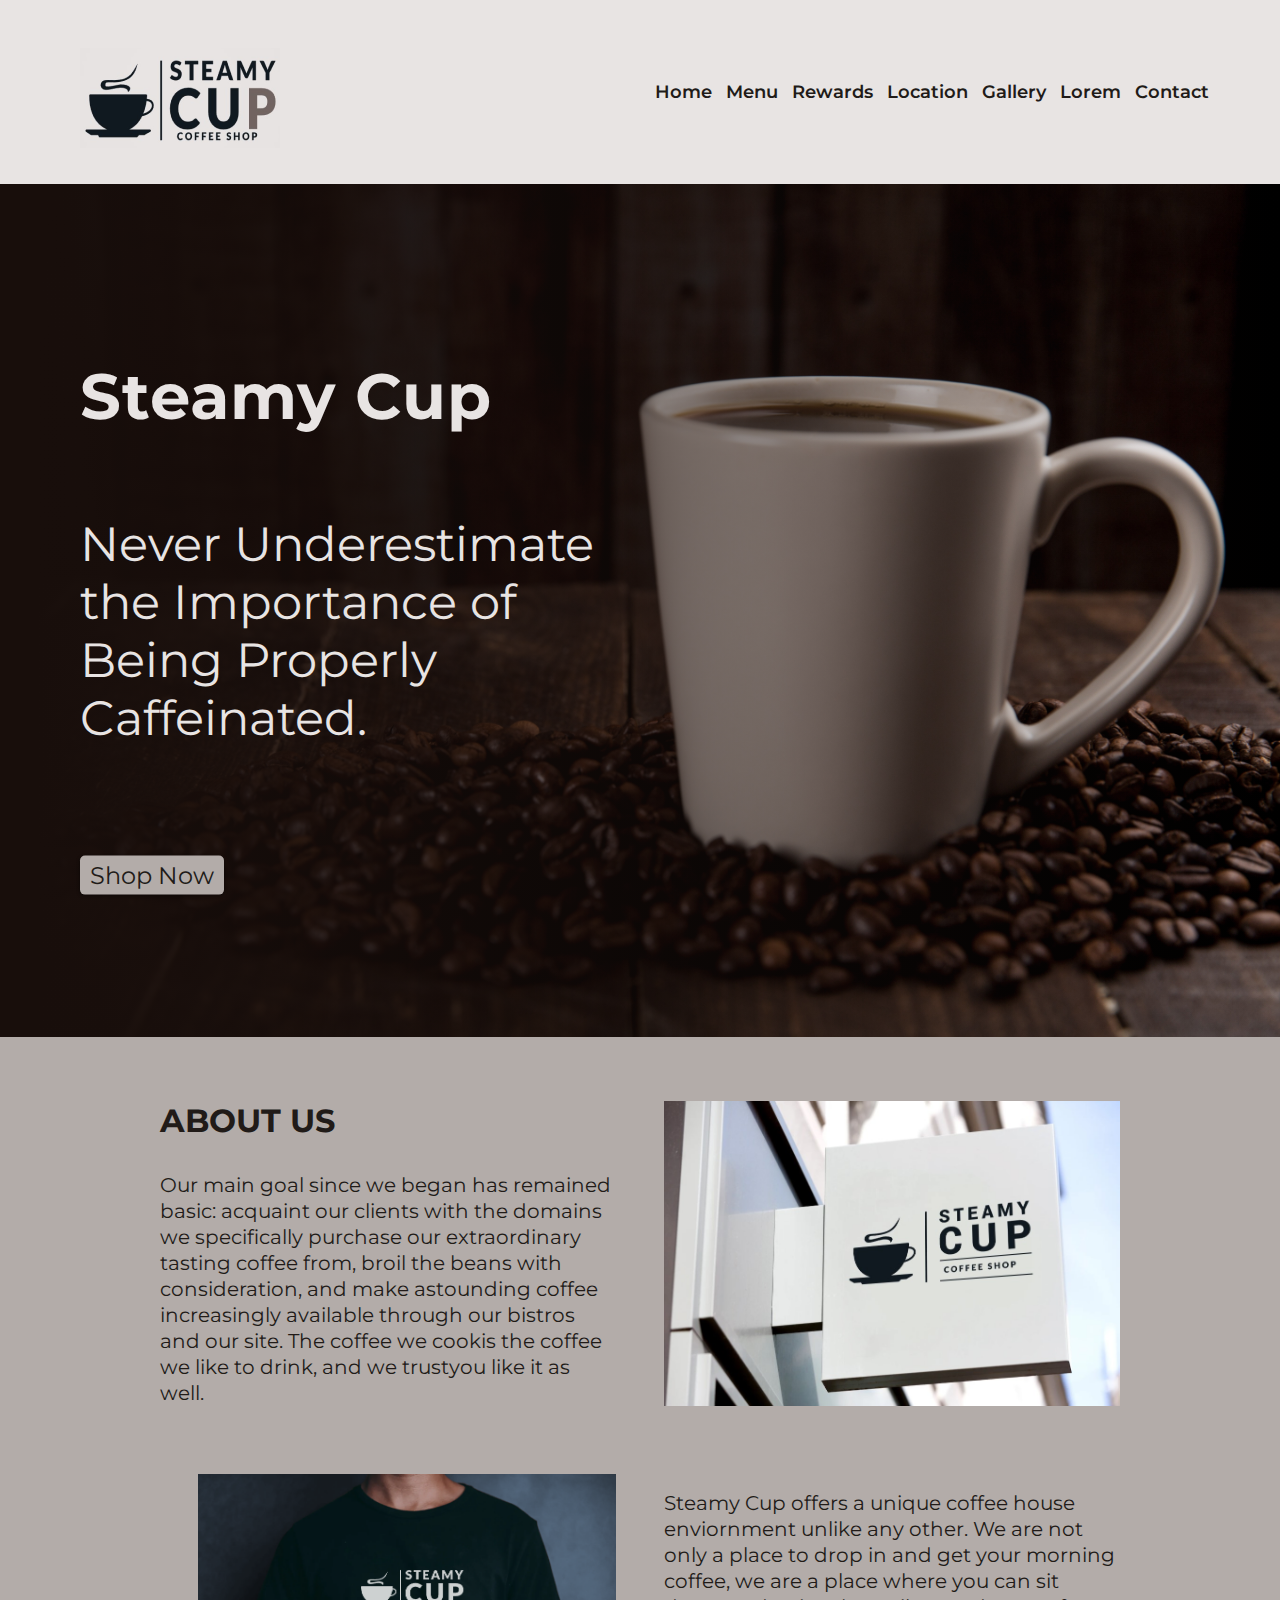
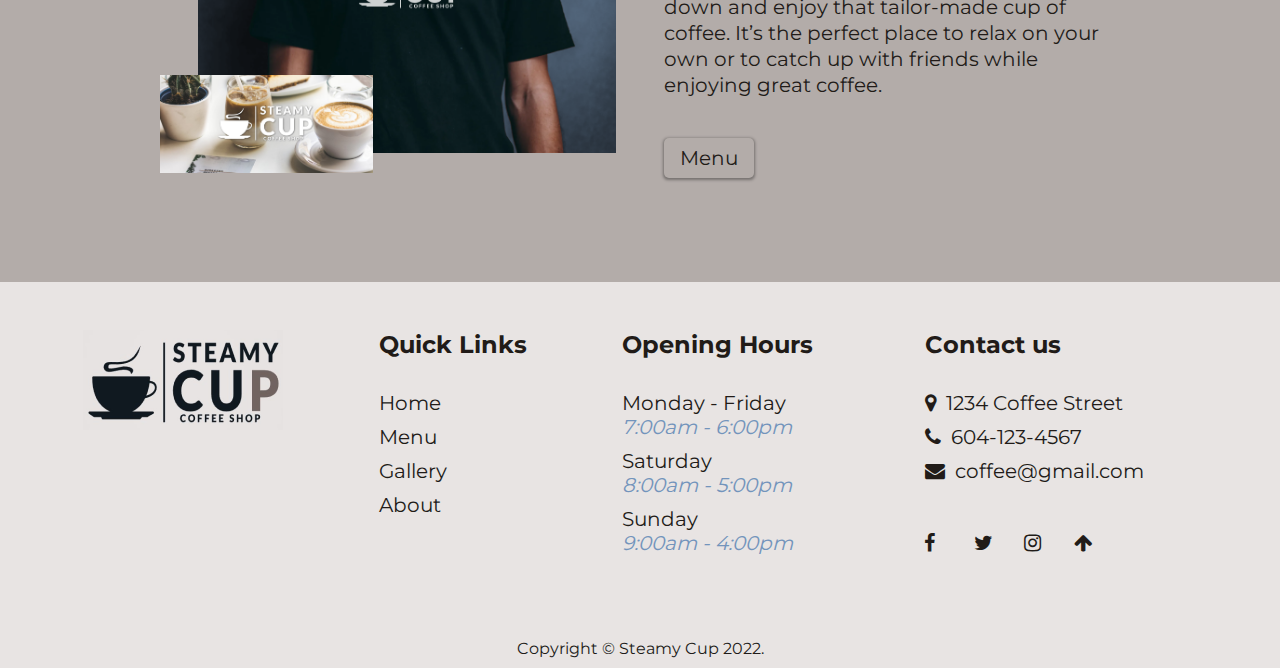
==== commit 5e679923: "final commit" ====
--- a/index.html
+++ b/index.html
@@ -12,185 +12,196 @@
 
 <body>
     <div id="container">
-    <header class="header">
-        <div class="header-logo">
-            <a href="./index.html">
-                <img class="header-logo__img" src="./assets/logo/logo22.png" alt="logo">
-            </a>
-        </div>
-        <nav class="header-nav">
-            <ul class="header-nav__menu">
-                <li class="header-nav__item">
-                    <a href="./index.html" class="header-nav__link">Home</a>
-                </li>
-                <li class="header-nav__item">
-                    <a href="./pages/menu-page.html" class="header-nav__link">Menu</a>
-                </li>
-                <li class="header-nav__item">
-                    <a href="./pages/reward-page.html" class="header-nav__link">Rewards</a>
-                </li>
-                <li class="header-nav__item">
-                    <a href="./pages/location-page.html" class="header-nav__link">Location</a>
-                </li>
-                <li class="header-nav__item">
-                    <a href="./pages/gallery-page.html" class="header-nav__link">Gallery</a>
-                </li>
-                <li class="header-nav__item">
-                    <a href="./pages/lorem-page.html" class="header-nav__link">Lorem</a>
-                </li>
-              
-                <li class="header-nav__item">
-                    <a href="./pages/contact-page.html" class="header-nav__link">Contact</a>
-                </li>
-            </ul>
-            <div class="hamburger">
-                <span class="bar"></span>
-                <span class="bar"></span>
-                <span class="bar"></span>
+        <header class="header">
+            <div class="header-logo">
+                <a href="./index.html">
+                    <img class="header-logo__img" src="./assets/logo/logo22.png" alt="logo">
+                </a>
             </div>
-        </nav>
-    </header>
-
-    <main>
-        <section class="hero">
-            <div class="hero-overlay">
-                <h1 class="hero-overlay__title">Steamy Cup</h1>
-                <h2 class="hero-overlay__subtitle">Never Underestimate the Importance of Being Properly Caffeinated.</h2>
-                <a href="./pages/menu-page.html" class="hero-overlay__btn">Shop
-                    Now </a>
+            <nav class="header-nav">
+                <ul class="header-nav__menu">
+                    <li class="header-nav__item">
+                        <a href="./index.html" class="header-nav__link">Home</a>
+                    </li>
+                    <li class="header-nav__item">
+                        <a href="./pages/menu-page.html" class="header-nav__link">Menu</a>
+                    </li>
+                    <li class="header-nav__item">
+                        <a href="./pages/reward-page.html" class="header-nav__link">Rewards</a>
+                    </li>
+                    <li class="header-nav__item">
+                        <a href="./pages/location-page.html" class="header-nav__link">Location</a>
+                    </li>
+                    <li class="header-nav__item">
+                        <a href="./pages/gallery-page.html" class="header-nav__link">Gallery</a>
+                    </li>
+                    <li class="header-nav__item">
+                        <a href="./pages/lorem-page.html" class="header-nav__link">Lorem</a>
+                    </li>
+
+                    <li class="header-nav__item">
+                        <a href="./pages/contact-page.html" class="header-nav__link">Contact</a>
+                    </li>
+                </ul>
+                <div class="hamburger">
+                    <span class="bar"></span>
+                    <span class="bar"></span>
+                    <span class="bar"></span>
+                </div>
+            </nav>
+        </header>
+
+        <main>
+            <section class="hero">
+                <div class="hero-overlay">
+                    <h1 class="hero-overlay__title">Steamy Cup</h1>
+                    <h2 class="hero-overlay__subtitle">Never Underestimate
+                        the Importance of Being Properly Caffeinated.
+                    </h2>
+                    <a href="./pages/menu-page.html" class="hero-overlay__btn">Shop
+                        Now </a>
+                </div>
+                <img src="./assets/images/hero-background.jpeg" alt="background-img" class="hero-image">
+            </section>
+
+            <section class="about">
+                <article class="about-container">
+                    <div class="about-container--wrapper">
+                        <div class="about-container__content">
+
+                            <h2 class="about-container__title">About Us</h2>
+                            <p class="about-container__text">Our main goal
+                                since we began has remained basic: acquaint
+                                our clients with the domains we
+                                specifically purchase our extraordinary
+                                tasting coffee from, broil the beans with
+                                consideration, and make astounding coffee
+                                increasingly available through our bistros
+                                and our site. The coffee we cookis the coffee
+                                we like to drink, and we trustyou like it as
+                                well.</p>
+                        </div>
+                        <div class="about-container__content">
+                            <img src="./assets/images/about-us-3.jpg" alt="steamy-cup-logo">
+                        </div>
+                    </div>
+                </article>
+
+                <article class="about-container">
+                    <div class="about-container--wrapper">
+
+                        <div class="about-container__content">
+                            <div class="about-container__image--wrapper">
+                                <div class="about-container__item
+                                        about-container__item--top">
+                                    <img src="./assets/images/about-us-2.jpg" alt="steamy-cup-logo">
+                                </div>
+                                <div class="about-container__item
+                                        about-container__item--bottom">
+                                    <img src="./assets/images/about-us.png" alt="steamy-cup-tshirt-logo">
+                                </div>
+                            </div>
+                        </div>
+                        <div class="about-container__content about-container__content--bottom">
+                            <p class="about-container__text">Steamy Cup
+                                offers a unique coffee house enviornment
+                                unlike any other. We are not only a place
+                                to drop in and get your morning coffee, we
+                                are a place where you can sit down and enjoy
+                                that tailor-made cup of coffee. It’s the
+                                perfect place to relax on your own or to
+                                catch up with friends while enjoying great
+                                coffee. </p>
+                            <a href="./pages/menu-page.html" class="about-container__button">Menu
+                            </a>
+                        </div>
+                    </div>
+                </article>
+            </section>
+        </main>
+
+        <footer class="footer">
+            <div class="inner-footer">
+
+                <div class="footer-items footer-items__logo">
+                    <a href="./index.html">
+                        <picture>
+                            <source srcset="./assets/logo/logo22.png" media="(min-width: 1280px)">
+                            <img src="./assets/logo/logo22_sm.png" alt="logo-image">
+                        </picture>
+                    </a>
+                </div>
+
+                <div class="footer-items footer-items__top">
+                    <h3 class="footer-items__title">Quick Links</h3>
+                    <ul class="footer-items__content">
+
+                        <li class="footer-items__list"><a href="./index.html">Home</a></li>
+
+                        <li class="footer-items__list"><a href="./pages/menu-page.html">Menu</a></li>
+                        <li class="footer-items__list"> <a href="./pages/gallery-page.html">Gallery</a></li>
+                        <li class="footer-items__list"> <a href="./index.html">About</a></li>
+
+                    </ul>
+                </div>
+
+                <div class="footer-items">
+                    <h3 class="footer-items__title">Opening Hours</h3>
+                    <ul class="footer-items__content">
+                        <li class="footer-items__list">
+                            <p class="footer-items__text">Monday - Friday</p><span>7:00am
+                                - 6:00pm</span>
+                        </li>
+                        <li class="footer-items__list">
+                            <p class="footer-items__text">Saturday</p><span>8:00am
+                                - 5:00pm</span>
+                        </li>
+                        <li class="footer-items__list">
+                            <p class="footer-items__text">Sunday</p><span>9:00am
+                                - 4:00pm</span>
+                        </li>
+                    </ul>
+                </div>
+
+                <div class="footer-items">
+                    <h3 class="footer-items__title">Contact us</h3>
+                    <ul class="footer-items__content">
+                        <li class="footer-items__list"><i class="fa
+                                    fa-map-marker" aria-hidden="true"></i>1234
+                            Coffee
+                            Street
+                        </li>
+                        <li class="footer-items__list"><i class="fa
+                                    fa-phone" aria-hidden="true"></i>604-123-4567</li>
+                        <li class="footer-items__list"><i class="fa
+                                    fa-envelope" aria-hidden="true"></i>coffee@gmail.com
+                        </li>
+                    </ul>
+
+                    <div class="social-media">
+                        <a href="#" class="footer-social__icons">
+                            <i class="fa fa-facebook"></i>
+                        </a>
+                        <a href="#" class="footer-social__icons">
+                            <i class="fa fa-twitter"></i>
+                        </a>
+                        <a href="#" class="footer-social__icons">
+                            <i class="fa fa-instagram"></i>
+                        </a>
+                        <a href="#" class="footer-social__icons">
+                            <i class="fa fa-regular fa-arrow-up"></i>
+                        </a>
+                    </div>
+                </div>
             </div>
-            <img src="./assets/images/bg2.jpeg" alt="background-img" class="hero-image">
-        </section>
-
-        <section class="about">
-            <article class="about-container">
-                <div class="about-container--wrapper">
-                    <div class="about-container__content">
-
-                        <h2 class="about-container__title">About Us</h2>
-                        <p class="about-container__text">Our main goal since we began has remained basic: acquaint our
-                            clients with the domains we
-                            specifically purchase our extraordinary tasting coffee from, broil the beans with
-                            consideration, and
-                            make astounding coffee increasingly available through our bistros and our site. The coffee
-                            we cook
-                            is the coffee we like to drink, and we trust you like it as well.</p>
-                    </div>
-                    <div class="about-container__content">
-                        <img src="./assets/images/background2.png.jpg" alt="steamy-cup-logo">
-                    </div>
-                </div>
-            </article>
-
-            <article class="about-container">
-                <div class="about-container--wrapper">
-
-                    <div class="about-container__content">
-                        <div class="about-container__image--wrapper">
-                            <div class="about-container__item about-container__item--top">
-                                <img src="./assets/images/backgroud-2.jpg" alt="steamy-cup-logo">
-                            </div>
-                            <div class="about-container__item about-container__item--bottom">
-                                <img src="./assets/images/about-us.png" alt="steamy-cup-tshirt-logo">
-                            </div>
-                        </div>
-                    </div>
-                    <div class="about-container__content">
-                        <p class="about-container__text">Steamy Cup offers a unique coffee house enviornment unlike any
-                            other. We are not only a place to drop
-                            in and get your morning coffee, we are a place where you can sit down and enjoy that
-                            tailor-made cup
-                            of coffee. It’s the perfect place to relax on your own or to catch up with friends while
-                            enjoying
-                            great coffee. </p>
-                        <a href="./pages/menu-page.html" class="about-container__button">Menu
-                           </a>
-                    </div>
-                </div>
-            </article>
-        </section>
-    </main>
-
-    <footer class="footer">
-        <div class="inner-footer">
-
-            <div class="footer-items footer-items__logo">
-                <a href="./index.html">
-                    <picture>
-                        <source srcset="./assets/logo/logo22.png" media="(min-width: 1280px)">
-                        <img src="./assets/logo/logo22_sm.png" alt="logo-image">
-                    </picture>
-                <!-- <img src="./assets/logo/logo22_sm.png" alt="small-logo"> -->
-            </a>
+
+            <div class="footer-bottom">
+                <p>
+                    Copyright &copy; Steamy Cup 2022.</p>
             </div>
-
-            <div class="footer-items footer-items__top">
-                <h3 class="footer-items__title">Quick Links</h3>
-                <ul class="footer-items__content">
-
-                    <li class="footer-items__list"><a href="./index.html">Home</a></li>
-
-
-                    <li class="footer-items__list"><a href="./pages/menu-page.html">Menu</a></li>
-
-
-                    <li class="footer-items__list"> <a href="./pages/gallery-page.html">Gallery</a></li>
-
-
-                    <li class="footer-items__list"> <a href="./index.html">About</a></li>
-
-                </ul>
-            </div>
-
-            <div class="footer-items">
-                <h3 class="footer-items__title">Opening Hours</h3>
-                <ul class="footer-items__content">
-                    <li class="footer-items__list">
-                        <p class="footer-items__text">Monday - Friday</p><span>7:00am - 6:00pm</span>
-                    </li>
-                    <li class="footer-items__list">
-                        <p class="footer-items__text">Saturday</p><span>8:00am - 5:00pm</span>
-                    </li>
-                    <li class="footer-items__list">
-                        <p class="footer-items__text">Sunday</p><span>9:00am - 4:00pm</span>
-                    </li>
-                </ul>
-            </div>
-
-            <div class="footer-items">
-                <h3 class="footer-items__title">Contact us</h3>
-                <ul class="footer-items__content">
-                    <li class="footer-items__list"><i class="fa fa-map-marker" aria-hidden="true"></i>1234 Coffee Street
-                    </li>
-                    <li class="footer-items__list"><i class="fa fa-phone" aria-hidden="true"></i>604-123-4567</li>
-                    <li class="footer-items__list"><i class="fa fa-envelope" aria-hidden="true"></i>coffee@gmail.com
-                    </li>
-                </ul>
-
-                <div class="social-media">
-                    <a href="#" class="footer-social__icons">
-                        <i class="fa fa-facebook"></i>
-                        </a>
-                        <a href="#" class="footer-social__icons">
-                        <i class="fa fa-twitter"></i>
-                        </a>
-                        <a href="#" class="footer-social__icons">
-                        <i class="fa fa-instagram"></i>
-                        </a>
-                        <a href="#" class="footer-social__icons">
-                            <i class="fa fa-regular fa-arrow-up"></i>
-                        </a>
-                </div>
-            </div>
-        </div>
-
-        <div class="footer-bottom">
-            <p>
-                Copyright &copy; Steamy Cup 2022.</p>
-        </div>
-    </footer>
-
-    <script src="./scripts/main.js"></script>
+        </footer>
+
+        <script src="./scripts/main.js"></script>
     </div>
 </body>
 
--- a/styles/main.css
+++ b/styles/main.css
@@ -16,7 +16,6 @@
     --span-color: #7394bc;
     --overlay-color: rgb(24,14,11);
     --white-color: #f1e9e5;
-
 }    
 
 * {
@@ -35,17 +34,21 @@
 }
 
 a {
-  color:#211b18;
+  color:var(--text-dark);
   text-decoration: none;
 }
 
+a:visited {
+  color: var(--text-dark);
+}
+
 a:hover {
-  color:#e6e2dd;
+  color: var(--white-color);
 }
 
 #container {
-  min-height: 100vh;
- 
+  min-height: 100vh; 
+  margin: 0 auto;
 }
 
 /* Header */
@@ -55,8 +58,6 @@
   flex-direction: column;
   align-items: center;
   padding: .3125rem;
-  box-shadow: 0 1px 3px rgba(0, 0, 0, 0.1), 0 2px 2px rgba(0, 0, 0, 0.06),
-  0 0 2px rgba(0, 0, 0, 0.07);
   width: 100%;
 }
 
@@ -76,7 +77,7 @@
   justify-content: space-between;
   align-items: center;
   padding-bottom: 2rem;
-  height: 9vh;
+  height: 7vh;
 }
 
 .header-nav__menu {
@@ -114,7 +115,7 @@
 }
 
  /* Header media queries */
- @media (max-width: 668px) {
+@media (max-width: 668px) {
     .header-nav__menu {
     position: fixed;
     left: -100%;
@@ -179,9 +180,6 @@
     .header-nav__link {
     font-size: 1.125rem;
     }
-    .header-nav__link:hover {
-    border-bottom: 2px solid var(--link-color);
-    }
 }
 
 @media (min-width: 1024px) {
@@ -218,7 +216,6 @@
     font-size: 1.25rem;
     }
 }
-
 /* hero section index.html */
 .hero {
   position: relative;   
@@ -325,17 +322,17 @@
     padding-top: 2rem;
     }
     .hero-overlay__title {
-    font-size: 5rem;
+    font-size: 4rem;
     padding: 0 0 0 4rem;
     }
     .hero-overlay__subtitle {
     transform: translateY(16vw);
-    font-size: 2.75rem;
+    font-size: 3rem;
     padding: 1rem 0 4rem 4rem;
     }
     .hero-overlay__btn {
-    transform: translateY(15vw);
-    font-size: 1.75rem;
+    transform: translateY(17vw);
+    font-size: 1.5rem;
     margin-left: 5rem;
     }
 }
@@ -426,7 +423,7 @@
     .about-container--wrapper {
     display: grid;
     grid-template-columns: repeat(2, 1fr);
-    align-items: center;
+    align-items: start;
     grid-gap: 1rem;
     }
     .about-container__title {
@@ -453,8 +450,10 @@
     grid-column: 2/-1;
     grid-row: 1;
     }
-}
-
+    .about-container__content--bottom {
+      margin-top: -1rem;
+    }
+}
 @media (min-width: 1024px) {
     .about-container__text {
     font-size: 1.125rem;
@@ -485,7 +484,6 @@
     padding-top: 66%;
     }
 }
-
 @media (min-width: 1440px) {
     .about-container--wrapper {
     grid-gap: 2.25rem;
@@ -588,6 +586,7 @@
   cursor: pointer;
   width: 15%;
   justify-content: center;
+  border-radius: .3125rem;
   ;
 }
 
@@ -622,7 +621,6 @@
     padding: .5rem
     }
 }
-
 @media (min-width: 1280px) {
     .menu-title {
     font-size: 2rem;
@@ -703,6 +701,7 @@
   font-size: 1rem;
   font-weight: 400;
 }
+
 .reward-box__bottom {
   padding: 1rem 0;
   }
@@ -743,7 +742,6 @@
     text-align: center;
     }
 }
-
 @media (min-width: 1024px) {
     .reward-box {
     display: flex;
@@ -771,8 +769,11 @@
     font-size: 1.125rem;
     padding: .375rem;
     }
-}
-
+    .reward-box__image--wrapper {
+    padding: .9375rem;
+    margin-top: .5rem;
+    }
+}
 @media (min-width: 1280px) {
     .reward-title {
     font-size: 2rem;
@@ -788,38 +789,45 @@
     }
     .reward-box__text {
     font-size: 1.25rem;
+    width: 55%;
     }
     td, th {
     padding: .625rem;
     }
-}
-
+    .reward-box__bottom {
+    padding-top: 2rem;
+    }
+    .reward-box__image--wrapper {
+    padding: 1rem;
+    margin-top: .75rem;
+    }
+}
 @media (min-width: 1440px) {
     .reward-box--wrapper {
     padding: 2rem 2rem;
     }
     td, th {
     font-size: 1.25rem;
-    padding: .75rem;
-    }
-}
-
+    padding: .875rem;
+    }
+}
 @media (min-width: 1600px) {
-    /* .reward-box--wrapper {
-    padding: 2rem 6rem;
-    } */
     .reward-box {
     align-items: center;
-    width: 74%;
+    width: 75%;
     }
     .reward-box--wrapper {
     padding: 2rem;
-    }
-    td, th {
-    padding: 1rem;
-    }
-}
-
+    margin-top: 2%;
+    }
+    .reward-box__image--wrapper {
+    padding: 1.25rem;
+    margin-top: 1.25rem;
+    }
+    .reward-table {
+    margin-top: 2.5rem;
+    }
+}
 /* location page (location-page.html)*/
 .location {
   margin: 0 auto;
@@ -873,7 +881,7 @@
     .location-box {
     padding: 1rem;
     }  
-  .location-box__content {
+    .location-box__content {
     width: 60%;
     }
     .location-box--wrapper {
@@ -1055,7 +1063,8 @@
 }
 
 .review-box__list {
-  list-style: none;
+  list-style-image: url("../assets/logo/coffee.png");
+  padding: 1rem;
 }
 
 .review-box__item {
@@ -1068,6 +1077,17 @@
   font-size: .875rem;
   font-weight: 400;
   padding: 0.5rem 0;
+  color: var(--text-dark); 
+}
+
+.review-box__table tr:nth-of-type(odd) {
+  background-color: var(--background-menu);
+}
+
+.reward-table { 
+  width: 100%; 
+  border-collapse: collapse; 
+  margin-top: 1.5rem;
 }
 
 .review-aside {
@@ -1134,6 +1154,13 @@
     }
     .review-box__content {
     font-size: 1rem;
+    }
+    .review-box__table {
+    padding: 1rem;
+    }
+    .review-box__table--item {
+    font-size: 1rem;
+    padding: 1rem;
     }
 }
 
@@ -1187,7 +1214,6 @@
     width: 100%;
     }
     .review-box__table--item {
-    font-size: 1rem;
     padding: 1rem;
     }
 }
@@ -1265,6 +1291,7 @@
   margin: .125rem auto;
   border: none;
   cursor: pointer;
+  border-radius: .3125rem;
 }
 
 .contact-form__label--btn:hover {
@@ -1287,13 +1314,13 @@
     padding: 1.25rem;
     }
 }
-
 @media (min-width: 1280px) {
     .contact-box__title {
     font-size: 2rem;
     }
     .contact-box {
     width: 70%;
+    align-items: flex-start;
     }
     .contact-social__link {
     font-size: 1.25rem;
@@ -1301,12 +1328,20 @@
     }
     .contact-box__right {
     width: 80%;
+    padding-left: 1rem;
+
     }
     .contact-box__left {
     width: 80%;
-    }
-}
-
+    padding: 0;
+    padding-right: 1rem;
+    }
+}
+@media (min-width: 1850px) {
+    .contact-box__right {
+    height: 34vh;
+    }
+}
 /* footer */
 .footer {
 	width: 100%;
@@ -1488,5 +1523,4 @@
     .social-media{
     display: inline;
     }
-}
-
+}